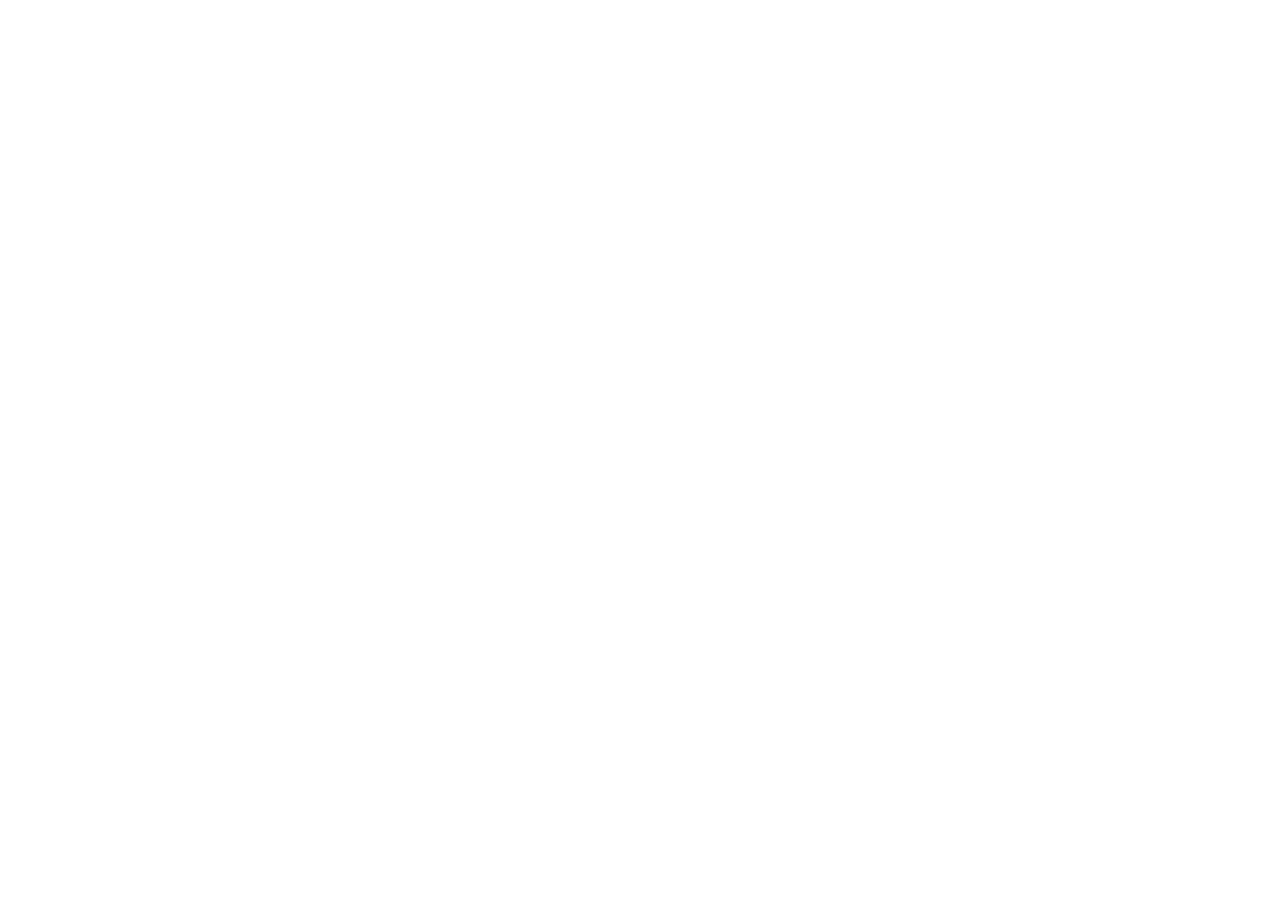
==== index.html @ d70f6b36 "checking" ====
<!-- <!DOCTYPE html>
<html lang="en">
    <head>
        <title>Pakistan Australian Football League</title>
        <meta charset="utf-8" />
        <meta http-equiv="X-UA-Compatible" content="IE=edge" />
        <meta name="description" content="Sports Team template project" />
        <meta name="viewport" content="width=device-width, initial-scale=1" />
        <link rel="stylesheet" type="text/css" href="./styles/bootstrap-4.1.2/bootstrap.min.css" />
        <link href="./plugins/font-awesome-4.7.0/css/font-awesome.min.css" rel="stylesheet" type="text/css" />
        <link rel="stylesheet" type="text/css" href="./plugins/OwlCarousel2-2.3.4/owl.carousel.css" />
        <link rel="stylesheet" type="text/css" href="./plugins/OwlCarousel2-2.3.4/owl.theme.default.css" />
        <link rel="stylesheet" type="text/css" href="./plugins/OwlCarousel2-2.3.4/animate.css" />
        <link rel="stylesheet" type="text/css" href="./styles/about.css" />
        <link rel="stylesheet" href="./styles/main.css" />
        <link rel="stylesheet" type="text/css" href="styles/contact_responsive.css" />

        <script nonce="3c4d8b09-e6d2-4d63-8966-ec43747589a3">
            ;(function (w, d) {
                !(function (a, e, t, r) {
                    a.zarazData = a.zarazData || {}
                    a.zarazData.executed = []
                    a.zaraz = {
                        deferred: [],
                        listeners: [],
                    }
                    a.zaraz.q = []
                    a.zaraz._f = function (e) {
                        return function () {
                            var t = Array.prototype.slice.call(arguments)
                            a.zaraz.q.push({
                                m: e,
                                a: t,
                            })
                        }
                    }
                    for (const e of ['track', 'set', 'debug']) a.zaraz[e] = a.zaraz._f(e)
                    a.zaraz.init = () => {
                        var t = e.getElementsByTagName(r)[0],
                            z = e.createElement(r),
                            n = e.getElementsByTagName('title')[0]
                        n && (a.zarazData.t = e.getElementsByTagName('title')[0].text)
                        a.zarazData.x = Math.random()
                        a.zarazData.w = a.screen.width
                        a.zarazData.h = a.screen.height
                        a.zarazData.j = a.innerHeight
                        a.zarazData.e = a.innerWidth
                        a.zarazData.l = a.location.href
                        a.zarazData.r = e.referrer
                        a.zarazData.k = a.screen.colorDepth
                        a.zarazData.n = e.characterSet
                        a.zarazData.o = new Date().getTimezoneOffset()
                        a.zarazData.q = []
                        for (; a.zaraz.q.length; ) {
                            const e = a.zaraz.q.shift()
                            a.zarazData.q.push(e)
                        }
                        z.defer = !0
                        for (const e of [localStorage, sessionStorage])
                            Object.keys(e || {})
                                .filter((a) => a.startsWith('_zaraz_'))
                                .forEach((t) => {
                                    try {
                                        a.zarazData['z_' + t.slice(7)] = JSON.parse(e.getItem(t))
                                    } catch {
                                        a.zarazData['z_' + t.slice(7)] = e.getItem(t)
                                    }
                                })
                        z.referrerPolicy = 'origin'
                        z.src = '../../cdn-cgi/zaraz/sd0d9.js?z=' + btoa(encodeURIComponent(JSON.stringify(a.zarazData)))
                        t.parentNode.insertBefore(z, t)
                    }
                    ;['complete', 'interactive'].includes(e.readyState) ? zaraz.init() : a.addEventListener('DOMContentLoaded', zaraz.init)
                })(w, d, 0, 'script')
            })(window, document)
        </script>
    </head>

    <body>
        <div class="super_container">
            <header class="header position-absolute">
                <div class="header_content">
                    <div class="container">
                        <div class="row">
                            <div class="col">
                                <div class="main_nav_container_outer d-flex flex-row align-items-end justify-content-center trans_400">
                                    <nav class="main_nav">
                                        <div class="main_nav_container d-flex flex-row align-items-center justify-content-lg-start justify-content-center">
                                            <div>
                                                <div class="header_live">
                                                    <a href="#">
                                                        <div class="d-flex flex-row align-items-center justify-content-start">
                                                            <div>Lorem ipsum dolor sit amet, consectetur...</div>
                                                        </div>
                                                    </a>
                                                </div>
                                                <ul class="d-flex flex-row align-items-start justify-content-end">
                                                    <li class="active"><a href="index.html">home</a></li>
                                                    <li><a href="about.html">about the club</a></li>
                                                    <li><a href="media.html">media</a></li>
                                                </ul>
                                            </div>
                                            <div class="logo_container text-center">
                                                <div class="trans_200">
                                                    <a href="index.html"><img src="images/PAFL-logo.png" alt="" /></a>
                                                </div>
                                            </div>
                                            <div>
                                                <ul class="d-flex flex-row align-items-start justify-content-start">
                                                    <li><a href="join.html">Join Us</a></li>
                                                    <li><a href="blog.html">news</a></li>
                                                    <li><a href="contact.html">contact</a></li>
                                                </ul>
                                            </div>
                                        </div>
                                    </nav>
                                    <div class="hamburger">
                                        <i class="fa fa-bars trans_200"></i>
                                    </div>
                                </div>
                            </div>
                        </div>
                    </div>
                </div>
            </header>

            <div class="menu">
                <div class="menu_background">
                    <div class="menu_container d-flex flex-column align-items-end justify-content-start">
                        <div class="menu_close">x</div>
                        <div class="menu_user_area">
                            <ul class="d-flex flex-row align-items-start justify-content-end">
                                <li><a href="#">Sign up</a></li>
                                <li><a href="#">Sign in</a></li>
                            </ul>
                        </div>
                        <nav class="menu_nav">
                            <ul class="text-right">
                                <li><a href="index.html">home</a></li>
                                <li><a href="about.html">about the club</a></li>
                                <li><a href="media.html">media</a></li>
                                <li><a href="join.html">Join Us</a></li>
                                <li><a href="blog.html">news</a></li>
                                <li><a href="contact.html">contact</a></li>
                            </ul>
                        </nav>
                    </div>
                </div>
            </div>

            <div class="home">
                <div class="home_slider_container">
                    <div class="owl-carousel owl-theme home_slider relative">
                        <div class="item home_slide">
                            <div class="background_image" style="background-image: url(images/MainBanner01.jpeg)"></div>
                            <div class="home_container">
                                <div class="container">
                                    <div class="row">
                                        <div class="col-lg-10">
                                            <div class="home_content" data-animation-in="zoomInDown" data-animation-out="animate-out fadeOut">
                                                <div class="home_text d-flex flex-row align-items-center justify-content-start">
                                                    <span>AFL pakistan back on top.......... </span>
                                                </div>
                                            </div>
                                        </div>
                                    </div>
                                </div>
                            </div>
                        </div>

                        <div class="item home_slide">
                            <div class="background_image" style="background-image: url(images/Images/slider-03.jpeg)"></div>
                            <div class="home_container">
                                <div class="container">
                                    <div class="row">
                                        <div class="col-lg-10">
                                            <div class="home_content" data-animation-in="zoomInDown" data-animation-out="animate-out fadeOut">
                                                <div class="home_text d-flex flex-row align-items-center justify-content-start">
                                                    <span>اب کھیلے گا پاکستان</span>
                                                </div>
                                            </div>
                                        </div>
                                    </div>
                                </div>
                            </div>
                        </div>

                        <div class="item home_slide">
                            <div class="background_image" style="background-image: url(./images/Images/image-04.webp)"></div>
                            <div class="home_container">
                                <div class="container">
                                    <div class="row">
                                        <div class="col-lg-10">
                                            <div class="home_content" data-animation-in="zoomInDown" data-animation-out="animate-out fadeOut">
                                                <div class="home_text d-flex flex-row align-items-center justify-content-start">
                                                    <span>چک دے پھٹے</span>
                                                </div>
                                            </div>
                                        </div>
                                    </div>
                                </div>
                            </div>
                        </div>
                    </div>
                    <div class="home_slider_nav"></div>
                </div>
            </div>

            <div class="breaking_news row">
                <div class="breaking_news_title col-md-4 text-center">Breaking News</div>
                <div class="breaking_news_content col-md-8">
                    <div class="breaking_news_slider_container">
                        <div class="owl-carousel owl-theme breaking_news_slider">
                            <div class="breaking_news_slide px-2 pt-2 pt-sm-0">ATG 2022 Asian Championships</div>

                            <div class="breaking_news_slide px-2 pt-2 pt-sm-0">National Championship Jan/February 2023 Pakistan</div>

                            <div class="breaking_news_slide px-2 pt-2 pt-sm-0">International Championship IC2024 Melbourne</div>
                            <div class="breaking_news_slide px-2 pt-2 pt-sm-0">Pakistan Men's and Women's National coach of AFL Pakistan National team vs Canada</div>
                        </div>
                    </div>
                </div>
            </div>

            <div class="player">
                <div class="container">
                    <div class="row">
                        <div class="col">
                            <div class="my-5">
                                <div class="section_title_container my-3">
                                    <div class="section_title">
                                        <h2>President's Message</h2>
                                    </div>
                                </div>
                                <div class=" row">
                                 <div class="col-lg-8">
                                     <p>Success does not come easily, so much has to go right. We can't do much about what has already happened for AFL Pakistan, but we do have control over what happens next. Obviously, the frustrations of our members, we understand and share those frustrations and we are working vigilantly to address all the issues. There is no doubt AFL Pakistan is in transition phase to become a dominant Footy brand in Pakistan. We all, in our very domain, whether management, coaches, players, remain united and committed to playing at our best, producing a brand of Australian football that stands up against any tough situation. That will not happen overnight, but it is important that we stick together as a UNIT.</p>
                                     <div class="my-3">
                                         <p class="mb-0">AFL PAKISTAN ZINDABAD</p>
                                         <p class="mb-0">PAKISTAN PAINDABAD</p>
                                     </div>
                                 </div>
                                 <div class="col-lg-4 text-lg-right text-center">
                                    <img height="300" style="border: solid 8px #59db26" src="./images/Images/president.jpg" alt="" />
                                    <div class="stamp my-3">
                                        <h3 class="mb-0">Sardar Tariq Mehmood</h3>
                                        <p>PRESIDENT <span>AFL Pakistan</span></p>
                                    </div>
                                </div>
                                 </div>
                            </div>
                        </div>
                    </div>
                </div>
            </div>
            <div class="player">
                <div class="container">
                    <div class="row">
                        <div class="col">
                            <div class="mb-5">
                                <div class="section_title_container my-3">
                                    <div class="section_title">
                                        <h2>CEO's Message</h2>
                                    </div>
                                </div>
                                <div class=" row">
                          
                                 <div class="col-lg-8">
                                     <p>In a country like Pakistan, where the sporting talent is huge and love for sports is not less than any other country of the world, we need more and more sports to come to Pakistan so here we are, A F L Pakistan, bringing Australian Football League AFL, or the Aussies Rules Football, an opportunity, to showcase your sporting skills, spirit and talent with discipline. Pakistan does need more and more sporting opportunities but that is only possible if our private corporate sector becomes stake holder in other sports too apart from cricket. Government can provide the infrastructure but business enterprises need to come up and create circumstances those benefit Pakistan from economic point of view. All these Pakistanis players playing Aussie Rules Football are bringing their country name plus obviously a family, a household benefits. We have amazing ideas to involve private enterprises and create a win win situation for both A F L Pakistan and the enterprises joining us. Come join us and take that first mover advantage, because this sport is going miles like our players kick the Footy meters away.</p>
                                     <div class="my-3">
                                         <p class="mb-0">AFL PAKISTAN ZINDABAD</p>
                                         <p class="mb-0">PAKISTAN PAINDABAD</p>
                                     </div>
                                 </div>
                                 <div class="col-lg-4 text-lg-right text-center">
                                        <img height="300" style=" border: solid 8px #59db26" src="./images/ceo.jpeg" alt="" />
                                        <div class="stamp my-3">
                                            <h3 class="mb-0">Nasir Ali</h3>
                                            <p>CEO <span>AFL Pakistan</span></p>
                                        </div>
                                    </div>
                                 </div>
                            </div>
                        </div>
                    </div>
                </div>
            </div>



            <div class="upcoming_latest py-5">
                <div class="container">
                    <div class="row">
                        <div class="col-xl-6 my-4">
                            <div class="section_title_container">
                                <div class="section_title light">
                                    <h1>Past Events</h1>
                                </div>
                                <div class="section_subtitle py-2">What's next coming soon</div>
                            </div>
                            <div class="custom_list_a">
                                <ul>
                                    <li class="d-flex flex-row align-items-center justify-content-start flex-wrap">
                                        <div class="custom_list_title_container">
                                            <div class="custom_list_title"><a href="#">AFL International Cup 2020 </a></div>
                                            <div class="custom_list_date">AFL Pakistan was invited to participate in the IC20 with a contigent of 30 Male Players, 30 Female Players and 10 officials, but unfortunately due to Covid19, the event was called off and will be held in 2023.</div>
                                        </div>
                                    </li>
                                    <li class="d-flex flex-row align-items-center justify-content-start flex-wrap">
                                        <div class="custom_list_title_container">
                                            <div class="custom_list_title"><a href="#">National Footy Championship 2019 </a></div>
                                            <div class="custom_list_date">National Footy Championship was held in 2019 in Natia Gali Muree</div>
                                        </div>
                                    </li>
                                    <li class="d-flex flex-row align-items-center justify-content-start flex-wrap">
                                        <div class="custom_list_title_container">
                                            <div class="custom_list_title"><a href="#">Jashn e Azadi Tournament Islamabad 2018 </a></div>
                                            <div class="custom_list_date">A Jashn e Azadi Footy Festival was held in 2018 where competitions were held for both men and women teams in Islamabad</div>
                                        </div>
                                    </li>
                                    <li class="d-flex flex-row align-items-center justify-content-start flex-wrap">
                                        <div class="custom_list_title_container">
                                            <div class="custom_list_title"><a href="#">National Championship Multan 2018 </a></div>
                                            <div class="custom_list_date">National Championship was held in Multan in 2018 where 5 teams participated from all regions and competed for the National Crown. C</div>
                                        </div>
                                    </li>
                                </ul>
                            </div>
                        </div>
                        <div class="col-xl-6 my-4">
                            <div class="section_title_container">
                                <div class="section_title light">
                                    <h1>upcoming events</h1>
                                </div>
                                <div class="section_subtitle py-2">What's next coming soon</div>
                            </div>
                            <div class="custom_list_a">
                                <ul>
                                    <li class="d-flex flex-row align-items-center justify-content-start flex-wrap">
                                        <div class="custom_list_title_container col-8">
                                            <div class="custom_list_title"><a href="#">ATG 2022 Asian Championships</a></div>
                                            <div class="custom_list_date">October 20th, 2022</div>
                                        </div>
                                        <div class="custom_list_link ml-auto col-4"><a href="blog.html">Coming Soon</a></div>
                                    </li>
                                    <li class="d-flex flex-row align-items-center justify-content-start flex-wrap">
                                        <div class="custom_list_title_container col-8">
                                            <div class="custom_list_title"><a href="#">National Championship Jan/February 2023 Pakistan</a></div>
                                            <div class="custom_list_date">Jan/February 2023</div>
                                        </div>
                                        <div class="custom_list_link ml-auto col-4"><a href="blog.html">Coming Soon</a></div>
                                    </li>
                                    <li class="d-flex flex-row align-items-center justify-content-start flex-wrap">
                                        <div class="custom_list_title_container col-8">
                                            <div class="custom_list_title"><a href="#">International Championship IC2024 Melbourne</a></div>
                                            <div class="custom_list_date">2024</div>
                                        </div>
                                        <div class="custom_list_link ml-auto col-4"><a href="blog.html">Coming Soon</a></div>
                                    </li>
                                    <li class="d-flex flex-row align-items-center justify-content-start flex-wrap">
                                        <div class="custom_list_title_container col-8">
                                            <div class="custom_list_title"><a href="#">Pakistan Men's and Women's National coach of AFL Pakistan National team vs Canada</a></div>
                                            <div class="custom_list_date">2025</div>
                                        </div>
                                        <div class="custom_list_link ml-auto col-4"><a href="blog.html">Coming Soon</a></div>
                                    </li>
                                </ul>
                            </div>
                        </div>
                    </div>
                </div>
            </div>

            <div class="news">
                <div class="container">
                    <div class="row">
                        <div class="col">
                            <div class="section_title_container mt-5">
                                <div class="section_title">
                                    <h1>latest news</h1>
                                </div>
                            </div>
                        </div>
                    </div>
                    <div class="row py-5">
                        <div class="col-lg-4">
                            <div class="news_post">
                                <div class="news_post_image">
                                    <img src="images/cads/about image.jpeg" alt="" />
                                </div>
                                <div class="news_post_content">
                                    <div class="tags">
                                        <ul class="d-flex flex-row align-items-start justify-content-start flex-wrap">
                                            <li><a href="blog.html">News</a></li>
                                        </ul>
                                    </div>
                                    <div class="news_post_title"><a href="blog.html">T-shirt release date</a></div>
                                    <div class="news_post_text">
                                        <p>The launch of our jerseys is expected to be sooner before the 20th of October. Don't forget to grab yours. Support your team by purchasing the jersey by clicking and ordering. (click will take them to email part)</p>
                                    </div>
                                </div>
                            </div>
                        </div>

                        <div class="col-lg-4">
                            <div class="news_post">
                                <div class="news_post_image">
                                    <img src="images/cads/WhatsApp Image 2022-10-12 at 3.26.03 AM.jpeg" alt="" />
                                </div>
                                <div class="news_post_content">
                                    <div class="tags">
                                        <ul class="d-flex flex-row align-items-start justify-content-start flex-wrap">
                                            <li><a href="blog.html">News</a></li>
                                        </ul>
                                    </div>
                                    <div class="news_post_title"><a href="blog.html">Pakick Leagues openings</a></div>
                                    <div class="news_post_text">
                                        <p>Like Australia schools, for kids the AFL brand is called as "auskick", similarly we are also launching our program for school kids girls and boys named "Pakick". If you are a school/college interested to join, let us know here..</p>
                                    </div>
                                </div>
                            </div>
                        </div>

                        <div class="col-lg-4">
                            <div class="news_post">
                                <div class="news_post_image">
                                    <img src="images/cads/WhatsApp Image 2022-10-12 at 3.52.33 AM.jpeg" alt="" />
                                </div>
                                <div class="news_post_content">
                                    <div class="tags">
                                        <ul class="d-flex flex-row align-items-start justify-content-start flex-wrap">
                                            <li><a href="blog.html">News</a></li>
                                        </ul>
                                    </div>
                                    <div class="news_post_title"><a href="blog.html"> Clubs/franchises</a></div>
                                    <div class="news_post_text">
                                        <p>For adults men and women teams, or group of individuals wishing to join AFL Pakistan as a club, or want to register a franchise, talk to us. We are here to assist.</p>
                                    </div>
                                </div>
                            </div>
                        </div>
                    </div>
                </div>
            </div>

            <div class="player">
                <div class="container">
                    <div class="row">
                        <div class="col">
                            <div class="py-5">
                                <div class="section_title_container mb-5">
                                    <div class="section_title">
                                        <h1>Sponsorship Packages</h1>
                                    </div>
                                </div>
                                <div class="">
                                    <div class="container">
                                        <div class="row">
                                            <div class="col-md-4 col-sm-6">
                                                <div class="pricing-table">
                                                    <svg viewbox="0 0 100 55" class="pricing-header">
                                                        <path d="M 0,0 H100 V50 C55,0 50,80 0,40 Z" stroke="none" fill="#EF3E36" />
                                                        <text x="30" y="23" fill="#fff" font-size="13">Platinum</text>
                                                    </svg>
                                                    <div class="price-value">
                                                        <div class="value">
                                                            <span class="currency">PKRS </span>
                                                            <span class="amount">20 M</span>
                                                        </div>
                                                    </div>
                                                    <div class="pricing-content">
                                                        <ul>
                                                            <li>Centralized brand LOGO on playing kit as well as off field uniform</li>
                                                            <li>Brand name with AFL Pakistan</li>
                                                            <li>Officials of the company as Guest of Honor</li>
                                                            <li>Collaborative branding and marketing on media and social media</li>
                                                        </ul>
                                                    </div>
                                                    <div class="Sign-Up">
                                                        <a href="contact.html">Interested</a>
                                                    </div>
                                                </div>
                                            </div>
                                            <div class="col-md-4 col-sm-6">
                                                <div class="pricing-table green h-100">
                                                    <svg viewbox="0 0 100 55" class="pricing-header">
                                                        <path d="M 0,0 H100 V50 C55,0 50,80 0,40 Z" stroke="none" fill="#e4ac1e" />
                                                        <text x="30" y="23" fill="#fff" font-size="13">Gold</text>
                                                    </svg>
                                                    <div class="price-value">
                                                        <div class="value">
                                                            <span class="currency">PKRS </span>
                                                            <span class="amount">10 M</span>
                                                        </div>
                                                    </div>
                                                    <div class="pricing-content">
                                                        <ul>
                                                            <li>Logo on Playing kits as well as off field uniform</li>
                                                            <li>Officials of the company being invited to events</li>
                                                            <li>Brochures mentions</li>
                                                        </ul>
                                                    </div>
                                                    <div class="Sign-Up">
                                                        <a href="contact.html" style="margin-top: 50px">Interested</a>
                                                    </div>
                                                </div>
                                            </div>
                                            <div class="col-md-4 col-sm-6">
                                                <div class="pricing-table blue h-100">
                                                    <svg viewbox="0 0 100 55" class="pricing-header">
                                                        <path d="M 0,0 H100 V50 C55,0 50,80 0,40 Z" stroke="none" fill="#1ca4b9" />
                                                        <text x="30" y="23" fill="#fff" font-size="13">Silver</text>
                                                    </svg>
                                                    <div class="price-value">
                                                        <div class="value">
                                                            <span class="currency">PKRS </span>
                                                            <span class="amount">05 M</span>
                                                        </div>
                                                    </div>
                                                    <div class="pricing-content">
                                                        <ul>
                                                            <li>Logo on the Sleeves of the kit as well as off filed uniform</li>
                                                            <li>Events invitations</li>
                                                            <li>Brand mentions</li>
                                                        </ul>
                                                    </div>
                                                    <div class="Sign-Up" style="margin-top: 120px">
                                                        <a href="contact.html">Interested</a>
                                                    </div>
                                                </div>
                                            </div>
                                        </div>
                                    </div>
                                </div>
                            </div>
                        </div>
                    </div>
                </div>
            </div>

            <div class="cta">
                <div class="container">
                    <div class="row">
                        <div class="col">
                            <div class="cta_content d-flex flex-md-row flex-column align-items-md-center align-items-start justify-content-start">
                                <div class="cta_text">Join Australian Football League <span>Pakistan 🏈</span></div>
                                <div class="cta_button button ml-md-auto"><a href="contact.html">See More Info</a></div>
                            </div>
                        </div>
                    </div>
                </div>
            </div>

            <footer class="footer">
                <div class="footer_container">
                    <div class="container">
                        <div class="row">
                            <div class="col-lg-4 order-lg-1 order-3">
                                <div class="footer_image d-flex flex-column align-items-lg-start align-items-center justify-content-end">
                                    <div><img src="images/football_PNG52778.png" alt="" /></div>
                                </div>
                            </div>
                            <div class="col-lg-4 order-lg-2 order-1">
                                <div class="footer_contact_info">
                                    <div class="footer_logo">
                                        <a href="#"><img width="200" src="images/PAFL-logo.png" alt="" /></a>
                                    </div>
                                    <div class="footer_contact_list">
                                        <ul>
                                            <li>
                                                <div>Address</div>
                                                <div>5th Floor, Shuaq 8 Plaza, Business Bay, DHA Phase II, Islamabad (Pakistan)</div>
                                            </li>
                                            <li>
                                                <div>Phone</div>
                                                <div>+92 345 512 11 57</div>
                                            </li>
                                            <li>
                                                <div>facebook</div>
                                                <div><a href="https://www.facebook.com/AflPakistan/" target="__blank">https://www.facebook.com/AflPakistan</a></div>
                                            </li>
                                        </ul>
                                    </div>
                                </div>
                            </div>
                            <div class="col-lg-4 order-lg-3 order-2">
                                <div class="newsletter">
                                    <div class="newsletter_title">Subscribe to newsletter</div>
                                    <div class="newsletter_form_container">
                                        <form action="#" class="newsletter_form" id="newsletter_form">
                                            <div class="d-flex flex-row align-items-start justify-content-start">
                                                <input type="email" class="newsletter_input" placeholder="Your e-mail address" required />
                                                <button class="newsletter_button">Submit</button>
                                            </div>
                                        </form>
                                        <div class="newsletter_text"></div>
                                    </div>
                                </div>
                            </div>
                        </div>
                    </div>
                </div>
                <div class="footer_bar">
                    <div class="container">
                        <div class="row">
                            <div class="col">
                                <div class="footer_bar_content d-flex flex-md-row flex-column align-items-md-center align-items-start justify-content-start">
                                    <div class="cr order-md-1 order-2">
                                        Copyright &copy;
                                        <script>
                                            document.write(new Date().getFullYear())
                                        </script>
                                        All rights reserved by
                                        <a href="#" target="_blank">AFL Pakistan</a>
                                    </div>
                                    <nav class="footer_nav ml-md-auto order-md-2 order-1">
                                        <ul class="d-flex flex-row align-items-start justify-content-start flex-wrap">
                                            <li><a href="index.html">Home</a></li>
                                            <li><a href="about.html">about us</a></li>
                                            <li><a href="join.html">Join Us</a></li>
                                            <li><a href="blog.html">News</a></li>
                                            <li><a href="contact.html">Contact</a></li>
                                        </ul>
                                    </nav>
                                </div>
                            </div>
                        </div>
                    </div>
                </div>
            </footer>
        </div>

        <script src="js/jquery-3.3.1.min.js"></script>
        <script src="styles/bootstrap-4.1.2/popper.js"></script>
        <script src="styles/bootstrap-4.1.2/bootstrap.min.js"></script>
        <script src="plugins/greensock/TweenMax.min.js"></script>
        <script src="plugins/greensock/TimelineMax.min.js"></script>
        <script src="plugins/scrollmagic/ScrollMagic.min.js"></script>
        <script src="plugins/greensock/animation.gsap.min.js"></script>
        <script src="plugins/greensock/ScrollToPlugin.min.js"></script>
        <script src="plugins/OwlCarousel2-2.3.4/owl.carousel.js"></script>
        <script src="plugins/easing/easing.js"></script>
        <script src="plugins/progressbar/progressbar.min.js"></script>
        <script src="plugins/parallax-js-master/parallax.min.js"></script>
        <script src="js/aboout.js"></script>

        <script>
            eval(mod_pagespeed_4$$DLl56ly)
        </script>
        <script>
            eval(mod_pagespeed_JMUlC6Bl7b)
        </script>
        <script>
            eval(mod_pagespeed_c2GF92OIjl)
        </script>
        <script>
            eval(mod_pagespeed_z8lnnEy_xA)
        </script>
        <script src="plugins/OwlCarousel2-2.3.4/owl.carousel.js"></script>
        <script src="plugins%2c_easing%2c_easing.js%2bplugins%2c_progressbar%2c_progressbar.min.js%2bplugins%2c_parallax-js-master%2c_parallax.min.js%2bjs%2c_custom.js.pagespeed.jc.G0T8bAelTU.js"></script>
        <script>
            eval(mod_pagespeed_SJ7jqEYOXw)
        </script>
        <script>
            eval(mod_pagespeed_YDz0CfPCFL)
        </script>
        <script>
            eval(mod_pagespeed_ySriU9wlC5)
        </script>
        <script>
            eval(mod_pagespeed_JRaN91eByf)
        </script>

        <script async src="https://www.googletagmanager.com/gtag/js?id=UA-23581568-13"></script>

        <script defer src="https://static.cloudflareinsights.com/beacon.min.js/v652eace1692a40cfa3763df669d7439c1639079717194" integrity="sha512-Gi7xpJR8tSkrpF7aordPZQlW2DLtzUlZcumS8dMQjwDHEnw9I7ZLyiOj/6tZStRBGtGgN6ceN6cMH8z7etPGlw==" data-cf-beacon='{"rayId":"7580e159d86ac976","token":"cd0b4b3a733644fc843ef0b185f98241","version":"2022.8.1","si":100}' crossorigin="anonymous"></script>
        <script>
            $(function () {
                $('.home_slider').owlCarousel({
                    loop: true,
                    items: 1,
                    margin: 0,
                    dots: false,
                    nav: true,
                    navContainer: '.home_slider_nav',
                    autoplay: true,
                    navText: [, 'Next'],
                })
                $('.breaking_news_slider').owlCarousel({
                    loop: true,
                    items: 1,
                    margin: 0,
                    dots: false,
                    nav: false,
                    autoplay: true,
                })
            })
        </script>
    </body>
</html> -->
---- styles/about.css ----
@charset "utf-8";
/* CSS Document */

/******************************

[Table of Contents]

1. Fonts
2. Body and some general stuff
3. Header
4. Menu
5. Home
6. About
7. Team
8. Testimonials
9. CTA
10. Footer


******************************/

/***********
1. Fonts
***********/

@import url('https://fonts.googleapis.com/css?family=Bevan|Roboto:300,400,500,700,900');

/*********************************
2. Body and some general stuff
*********************************/

* {
    margin: 0;
    padding: 0;
    -webkit-font-smoothing: antialiased;
    -webkit-text-shadow: rgba(0, 0, 0, 0.01) 0 0 1px;
    text-shadow: rgba(0, 0, 0, 0.01) 0 0 1px;
}
body {
    font-family: 'Roboto', sans-serif;
    font-size: 14px;
    font-weight: 400;
    background: #ffffff;
    color: #a5a5a5;
}
div {
    display: block;
    position: relative;
    -webkit-box-sizing: border-box;
    -moz-box-sizing: border-box;
    box-sizing: border-box;
}
ul {
    list-style: none;
    margin-bottom: 0px;
}
p {
    font-family: 'Roboto', sans-serif;
    font-size: 16px;
    line-height: 1.875;
    font-weight: 500;
    color: #888888;
    -webkit-font-smoothing: antialiased;
    -webkit-text-shadow: rgba(0, 0, 0, 0.01) 0 0 1px;
    text-shadow: rgba(0, 0, 0, 0.01) 0 0 1px;
}
p a {
    display: inline;
    position: relative;
    color: inherit;
    border-bottom: solid 1px #59db26;
    -webkit-transition: all 200ms ease;
    -moz-transition: all 200ms ease;
    -ms-transition: all 200ms ease;
    -o-transition: all 200ms ease;
    transition: all 200ms ease;
}
p:last-of-type {
    margin-bottom: 0;
}
a {
    -webkit-transition: all 200ms ease;
    -moz-transition: all 200ms ease;
    -ms-transition: all 200ms ease;
    -o-transition: all 200ms ease;
    transition: all 200ms ease;
}
a,
a:hover,
a:visited,
a:active,
a:link {
    text-decoration: none;
    -webkit-font-smoothing: antialiased;
    -webkit-text-shadow: rgba(0, 0, 0, 0.01) 0 0 1px;
    text-shadow: rgba(0, 0, 0, 0.01) 0 0 1px;
}
a:hover {
    color: #59db26;
}
::selection {
    background: #59db26;
    color: #ffffff;
}
p::selection {
}
h1 {
    font-size: 48px;
}
h2 {
    font-size: 36px;
}
h3 {
    font-size: 24px;
}
h4 {
    font-size: 18px;
}
h5 {
    font-size: 14px;
}
h1,
h2,
h3,
h4,
h5,
h6 {
    font-family: 'Roboto', sans-serif;
    -webkit-font-smoothing: antialiased;
    -webkit-text-shadow: rgba(0, 0, 0, 0.01) 0 0 1px;
    text-shadow: rgba(0, 0, 0, 0.01) 0 0 1px;
    line-height: 1.2;
}
h1::selection,
h2::selection,
h3::selection,
h4::selection,
h5::selection,
h6::selection {
}
img {
    max-width: 100%;
}
button:active {
    outline: none;
}
.form-control {
    color: #db5246;
}
section {
    display: block;
    position: relative;
    box-sizing: border-box;
}
.clear {
    clear: both;
}
.clearfix::before,
.clearfix::after {
    content: '';
    display: table;
}
.clearfix::after {
    clear: both;
}
.clearfix {
    zoom: 1;
}
.float_left {
    float: left;
}
.float_right {
    float: right;
}
.trans_200 {
    -webkit-transition: all 200ms ease;
    -moz-transition: all 200ms ease;
    -ms-transition: all 200ms ease;
    -o-transition: all 200ms ease;
    transition: all 200ms ease;
}
.trans_300 {
    -webkit-transition: all 300ms ease;
    -moz-transition: all 300ms ease;
    -ms-transition: all 300ms ease;
    -o-transition: all 300ms ease;
    transition: all 300ms ease;
}
.trans_400 {
    -webkit-transition: all 400ms ease;
    -moz-transition: all 400ms ease;
    -ms-transition: all 400ms ease;
    -o-transition: all 400ms ease;
    transition: all 400ms ease;
}
.trans_500 {
    -webkit-transition: all 500ms ease;
    -moz-transition: all 500ms ease;
    -ms-transition: all 500ms ease;
    -o-transition: all 500ms ease;
    transition: all 500ms ease;
}
.fill_height {
    height: 100%;
}
.super_container {
    width: 100%;
    overflow: hidden;
}
.prlx_parent {
    overflow: hidden;
}
.prlx {
    height: 130% !important;
}
.parallax-window {
    min-height: 400px;
    background: transparent;
}
.parallax_background {
    position: absolute;
    top: 0;
    left: 0;
    width: 100%;
    height: 100%;
}
.background_image {
    position: absolute;
    top: 0;
    left: 0;
    width: 100%;
    height: 100%;
    background-repeat: no-repeat;
    background-size: cover;
    background-position: center center;
}
.nopadding {
    padding: 0px !important;
}
.owl-carousel,
.owl-carousel .owl-stage-outer,
.owl-carousel .owl-stage,
.owl-carousel .owl-item {
    height: 100%;
}
.slide {
    height: 100%;
}
.section_title h1 {
    font-size: 36px;
    font-weight: 700;
    text-transform: uppercase;
    color: #050505;
    line-height: 1.2;
}
.section_title.light h1 {
    color: #ffffff;
}
.section_subtitle {
    font-size: 16px;
    font-weight: 500;
    color: #b5b5b5;
    line-height: 1.2;
    margin-top: -4px;
}
.button {
    display: inline-block;
    width: 200px;
    height: 64px;
    background: #59db26;
    text-align: center;
}
.button::after {
    display: block;
    position: absolute;
    bottom: 0;
    left: 0;
    width: 100%;
    height: 3px;
    background: #161d4a;
    content: '';
    z-index: 0;
    -webkit-transition: all 200ms ease;
    -moz-transition: all 200ms ease;
    -ms-transition: all 200ms ease;
    -o-transition: all 200ms ease;
    transition: all 200ms ease;
}
.button:hover::after {
    height: 100%;
}
.button a {
    display: block;
    position: relative;
    width: 100%;
    height: 100%;
    line-height: 64px;
    font-size: 18px;
    font-weight: 700;
    color: #ffffff;
    z-index: 1;
}

/*********************************
3. Header
*********************************/

.header {
    display: block;
    position: fixed;
    top: 0;
    left: 0;
    width: 100%;
    background: rgba(22, 29, 74, 0.75);
    z-index: 100;
    border-bottom: solid 3px #59db26;
}
.header_content {
    width: 100%;
}
.main_nav_container_outer {
    width: 100%;
    height: 90px;
}
.header.scrolled .main_nav_container_outer {
    height: 110px;
}
.header.scrolled .logo_container > div {
    top: -40px;
    width: 170px;
}
.header_bar {
    position: absolute;
    top: 0;
    left: 0;
    width: 100%;
    background: rgba(28, 36, 93, 0.75);
}
.header_bar_content {
    height: 40px;
}
.header_links ul li:not(:last-of-type)::after {
    display: inline-block;
    content: '|';
    margin-left: 8px;
    margin-right: 8px;
    font-size: 12px;
    font-weight: 500;
    color: #59db26;
}
.header_links ul li a {
    font-size: 12px;
    font-weight: 500;
    color: #ffffff;
}
.header_links ul li:first-child a {
    color: #59db26;
}
.header_links ul li a:hover {
    color: #59db26;
}
.user_area {
    margin-left: 48px;
}
.user_area ul li:not(:last-of-type)::after {
    display: inline-block;
    content: '/';
    font-size: 12px;
    font-weight: 500;
    color: #ffffff;
    margin-left: 3px;
    margin-right: 3px;
}
.user_area ul li a {
    font-size: 12px;
    font-weight: 500;
    color: #ffffff;
}
.user_area ul li a:hover {
    color: #59db26;
}
.header_live a > div > div:first-child {
    -webkit-flex: 0 0 auto;
    flex: 0 0 auto;
    width: 54px;
    height: 22px;
    background: #ff0410;
    line-height: 22px;
    text-align: center;
    font-size: 14px;
    font-weight: 700;
    color: #ffffff;
    text-transform: uppercase;
}
.header_live a > div > div:last-child {
    padding-left: 16px;
    font-size: 12px;
    font-weight: 500;
    color: #ffffff;
    -webkit-transition: all 200ms ease;
    -moz-transition: all 200ms ease;
    -ms-transition: all 200ms ease;
    -o-transition: all 200ms ease;
    transition: all 200ms ease;
}
.header_live a:hover > div > div:last-child {
    color: #59db26;
}
.main_nav {
    width: 100%;
    padding-bottom: 16px;
}
.main_nav_container > div:not(:nth-child(2)) {
    width: calc((100% - 140px) / 2);
}
.main_nav ul li:not(:last-of-type) {
    margin-right: 38px;
}
.main_nav ul li:nth-child(3) {
    margin-right: 0;
}
.main_nav ul li a {
    font-size: 16px;
    font-weight: 700;
    color: #ffffff;
    text-transform: uppercase;
}
.main_nav ul li a:hover,
.main_nav ul li.active a {
    color: #59db26;
}
.main_nav_container .header_live {
    display: none;
}
.logo_container {
    width: 140px;
    margin-right: 0px;
}
.logo_container a {
    display: block;
    position: relative;
    width: 100%;
}
.logo_container > div {
    position: absolute;
    top: -60px;
    left: 50%;
    -webkit-transform: translateX(-50%);
    -moz-transform: translateX(-50%);
    -ms-transform: translateX(-50%);
    -o-transform: translateX(-50%);
    transform: translateX(-50%);
    width: 100%;
    text-align: center;
}
.hamburger {
    display: none;
    position: absolute;
    bottom: 15px;
    right: 0px;
    cursor: pointer;
}
.hamburger i {
    font-size: 22px;
    color: #ffffff;
}
.hamburger:hover i {
    color: #59db26;
}

/*********************************
4. Menu
*********************************/

.menu {
    position: fixed;
    top: 0;
    left: 0;
    width: 100vw;
    height: 100vh;
    background: rgba(10, 17, 35, 0.55);
    z-index: 101;
    visibility: hidden;
    opacity: 0;
    -webkit-transition: all 400ms ease;
    -moz-transition: all 400ms ease;
    -ms-transition: all 400ms ease;
    -o-transition: all 400ms ease;
    transition: all 400ms ease;
}
.menu.active {
    visibility: visible;
    opacity: 1;
}
.menu_background {
    position: absolute;
    top: 0;
    right: -65%;
    width: 65%;
    height: 100%;
    background: #0a1123;
    padding-right: 93px;
    border-left: solid 2px #59db26;
    transform-origin: bottom right;
    -webkit-transform: skew(-12deg);
    -moz-transform: skew(-12deg);
    -ms-transform: skew(-12deg);
    -o-transform: skew(-12deg);
    transform: skew(-12deg);
    -webkit-transition: all 400ms ease;
    -moz-transition: all 400ms ease;
    -ms-transition: all 400ms ease;
    -o-transition: all 400ms ease;
    transition: all 400ms ease;
}
.menu.active .menu_background {
    right: 0%;
}
.menu_container {
    width: 100%;
    height: 100%;
    padding-right: 40px;
    padding-top: 124px;
    -webkit-transform: skew(12deg);
    -moz-transform: skew(12deg);
    -ms-transform: skew(12deg);
    -o-transform: skew(12deg);
    transform: skew(12deg);
}
.menu_close {
    position: absolute;
    top: 19px;
    right: 40px;
    font-size: 12px;
    font-weight: 700;
    color: #ffffff;
    text-transform: uppercase;
    cursor: pointer;
}
.menu_nav ul li {
    -webkit-transform: translateX(100px);
    -moz-transform: translateX(100px);
    -ms-transform: translateX(100px);
    -o-transform: translateX(100px);
    transform: translateX(100px);
    opacity: 0;
    -webkit-transition: all 600ms ease;
    -moz-transition: all 600ms ease;
    -ms-transition: all 600ms ease;
    -o-transition: all 600ms ease;
    transition: all 600ms ease;
}
.menu_nav ul li:first-of-type {
    -webkit-transition-delay: 100ms;
    transition-delay: 100ms;
}
.menu_nav ul li:nth-child(2) {
    -webkit-transition-delay: 170ms;
    transition-delay: 170ms;
}
.menu_nav ul li:nth-child(3) {
    -webkit-transition-delay: 240ms;
    transition-delay: 240ms;
}
.menu_nav ul li:nth-child(4) {
    -webkit-transition-delay: 310ms;
    transition-delay: 310ms;
}
.menu_nav ul li:nth-child(5) {
    -webkit-transition-delay: 380ms;
    transition-delay: 380ms;
}
.menu_nav ul li:nth-child(6) {
    -webkit-transition-delay: 450ms;
    transition-delay: 450ms;
}
.menu.active .menu_nav ul li {
    -webkit-transform: none;
    -moz-transform: none;
    -ms-transform: none;
    -o-transform: none;
    transform: none;
    opacity: 1;
}
.menu_nav ul li a {
    font-size: 24px;
    color: #ffffff;
    font-weight: 900;
    text-transform: uppercase;
}
.menu_nav ul li a:hover,
.menu_close:hover {
    color: #59db26;
}
.menu_user_area {
    display: none;
    border-bottom: solid 1px #59db26;
}
.menu_user_area ul li:not(:last-of-type)::after {
    display: inline-block;
    content: '/';
    font-size: 12px;
    font-weight: 500;
    color: #ffffff;
    margin-left: 3px;
    margin-right: 3px;
}
.menu_user_area ul li a {
    font-size: 12px;
    font-weight: 500;
    color: #ffffff;
}
.menu_user_area ul li a:hover {
    color: #59db26;
}
.menu_links {
    position: absolute;
    right: 40px;
    bottom: 20px;
}
.menu_links ul li:not(:last-of-type)::after {
    display: inline-block;
    content: '|';
    margin-left: 8px;
    margin-right: 8px;
    font-size: 12px;
    font-weight: 500;
    color: #59db26;
}
.menu_links ul li a {
    font-size: 12px;
    font-weight: 500;
    color: #ffffff;
}
.menu_links ul li:first-child a {
    color: #59db26;
}
.menu_links ul li a:hover {
    color: #59db26;
}

/*********************************
5. Home
*********************************/

.home {
    height: 548px;
}
.home_text {
    font-size: 60px;
    color: #ffffff;
    font-weight: 700;
    line-height: 1.2;
}
.home_text span {
    color: #59db26;
}

/*********************************
6. About
*********************************/

.about {
    background: #ffffff;
}
.about .container {
    padding-left: 0;
    padding-right: 0;
    max-width: 100%;
}
.about .container .row {
    margin-left: 0;
    margin-right: 0;
}
.about .container .row > div[class^='col'] {
    padding-left: 0;
    padding-right: 0;
}
.about_image {
    height: 100%;
}
.about_image img {
    display: none;
}
.about_content {
    padding-top: 92px;
    padding-bottom: 86px;
    padding-left: 112px;
    padding-right: 100px;
}
.about_content_container {
    max-width: 690px;
}
.about_title {
    font-size: 24px;
    font-weight: 700;
    color: #888888;
    text-transform: uppercase;
    line-height: 1.2;
    margin-top: 13px;
}
.about_subtitle {
    font-size: 16px;
    font-weight: 500;
    color: #b5b5b5;
    margin-top: 3px;
}
.about_text {
    margin-top: 44px;
}
.about_text p:not(:last-of-type) {
    margin-bottom: 30px;
}
.about_button {
    margin-top: 60px;
}

/*********************************
7. Team
*********************************/

.team {
    background: #ffffff;
    padding-top: 100px;
    padding-bottom: 100px;
}
.team_large_row {
    margin-top: 100px;
}
.team_large {
    margin-bottom: 30px;
}
.team_large_content {
    padding-top: 42px;
    padding-left: 20px;
    padding-right: 20px;
    padding-bottom: 23px;
}
.team_large_name a {
    font-size: 30px;
    font-weight: 700;
    color: #050505;
    line-height: 1.2;
}
.team_large_name a:hover {
    color: #59db26;
}
.team_large_title {
    font-size: 16px;
    font-weight: 700;
    color: #59db26;
    text-transform: uppercase;
    margin-top: 7px;
}
.team_large_text {
    margin-top: 13px;
}
.team_large_history {
    margin-top: 29px;
}
.team_large_history,
.team_large_history a {
    font-size: 16px;
    font-weight: 700;
    color: #161d4a;
}
.team_large_history span {
    margin-right: 21px;
}
.team_large_history a:hover {
    color: #59db26;
}
.team_small_row {
    margin-top: 43px;
}
.team_small {
    margin-bottom: 30px;
}
.team_small_image {
    width: 160px;
    height: 160px;
    position: relative;
}
.team_small_image a {
    display: block;
    position: relative;
    height: 100%;
}
.team_small_image > div {
    position: absolute;
    top: 8px;
    left: -21px;
    width: 54px;
    height: 54px;
    border-radius: 50%;
    line-height: 54px;
    text-align: center;
    font-size: 30px;
    font-weight: 700;
    color: #59db26;
    background: #161d4a;
    z-index: 1;
}
.team_small_image::after {
    display: block;
    position: absolute;
    top: 0;
    left: 0;
    width: 100%;
    height: 100%;
    background: rgba(22, 29, 74, 0.75);
    content: '';
    visibility: hidden;
    opacity: 0;
    pointer-events: none;
    -webkit-transition: all 200ms ease;
    -moz-transition: all 200ms ease;
    -ms-transition: all 200ms ease;
    -o-transition: all 200ms ease;
    transition: all 200ms ease;
}
.team_small_image:hover::after {
    visibility: visible;
    opacity: 1;
}
.team_small_content {
    padding-top: 30px;
    padding-bottom: 24px;
}
.team_small_name a {
    font-size: 24px;
    font-weight: 700;
    color: #050505;
    line-height: 1.2;
}
.team_small_name a:hover {
    color: #59db26;
}
.team_small_title {
    font-size: 14px;
    font-weight: 700;
    color: #59db26;
    text-transform: uppercase;
    margin-top: 8px;
}
.team_button {
    margin-top: 40px;
}

/*********************************
8. Testimonials
*********************************/

.testimonials {
    padding-top: 99px;
    padding-bottom: 75px;
}
.test_overlay {
    position: absolute;
    top: 0;
    left: 0;
    width: 100%;
    height: 100%;
    background: rgba(237, 240, 244, 0.9);
}
.testimonials_slider_container {
    margin-top: 69px;
    padding-left: 15px;
    padding-right: 15px;
}
.test_item {
    padding-bottom: 22px;
}
.test_text p {
    font-style: italic;
}
.test_image {
    width: 59px;
    height: 59px;
    border-radius: 50%;
    overflow: hidden;
    margin-left: auto;
    margin-right: auto;
    margin-top: 43px;
}
.test_name {
    margin-top: 16px;
}
.test_name a,
.test_name span {
    font-size: 18px;
    font-weight: 500;
    color: #161d4a;
}
.test_name a:hover {
    color: #59db26;
}

/*********************************
9. CTA
*********************************/

.cta {
    background: #59db26;
    border-top: solid 1px #ffffff;
    border-bottom: solid 1px #ffffff;
    padding-top: 64px;
    padding-bottom: 56px;
}
.cta_text {
    font-size: 42px;
    color: #ffffff;
    font-weight: 400;
    line-height: 1.2;
}
.cta_text span {
    color: #161d4a;
    font-weight: 600;
    text-transform: uppercase;
}
.cta_button {
    background: #161d4a;
    text-align: center;
}
.cta_button::after {
    background: #ffffff;
}
.cta_button:hover a {
    color: #161d4a;
}

/*********************************
10. Footer
*********************************/

.footer {
    display: block;
    width: 100%;
}
.footer_container {
    background: #0a1123;
}
.footer_image {
    position: absolute;
    right: 0;
    bottom: 0;
    width: calc(100% + 12px);
    height: 100%;
}
.footer_logo {
    margin-left: -6px;
}
.footer_contact_info {
    padding-bottom: 113px;
}
.footer_contact_list {
    padding-left: 12px;
    margin-top: 38px;
}
.footer_contact_list ul li {
    padding-right: 10px;
}
.footer_contact_list ul li > div:first-child {
    width: 86px;
    -webkit-flex: 0 0 auto;
    flex: 0 0 auto;
    font-size: 18px;
    font-weight: 500;
    color: #59db26;
}
.footer_contact_list ul li > div:last-child {
    font-size: 15px;
    font-weight: 400;
    color: #d7d9e5;
    line-height: 1.6;
    margin-top: 2px;
}
.footer_contact_list ul li:not(:last-of-type) {
    margin-bottom: 23px;
}
.newsletter {
    padding-top: 168px;
    padding-bottom: 113px;
}
.newsletter_title {
    font-size: 24px;
    font-weight: 500;
    color: #59db26;
    line-height: 1.2;
}
.newsletter_form_container {
    margin-top: 42px;
}
.newsletter_form {
    display: block;
    position: relative;
}
.newsletter_input {
    display: block;
    width: calc(100% - 107px);
    height: 56px;
    background: #161d4a;
    border: none;
    outline: none;
    padding-left: 23px;
    color: #ffffff;
}
.newsletter_button {
    width: 107px;
    height: 56px;
    background: #59db26;
    border: none;
    outline: none;
    cursor: pointer;
    color: #ffffff;
    font-size: 16px;
    font-weight: 500;
}
.newsletter_input::-webkit-input-placeholder {
    font-size: 12px !important;
    font-weight: 500 !important;
    color: #d7d9e5 !important;
}
.newsletter_input:-moz-placeholder {
    font-size: 12px !important;
    font-weight: 500 !important;
    color: #d7d9e5 !important;
}
.newsletter_input::-moz-placeholder {
    font-size: 12px !important;
    font-weight: 500 !important;
    color: #d7d9e5 !important;
}
.newsletter_input:-ms-input-placeholder {
    font-size: 12px !important;
    font-weight: 500 !important;
    color: #d7d9e5 !important;
}
.newsletter_input::input-placeholder {
    font-size: 12px !important;
    font-weight: 500 !important;
    color: #d7d9e5 !important;
}
.newsletter_text {
    margin-top: 14px;
    padding-left: 6px;
}
.newsletter_text p {
    font-size: 12px;
    font-style: italic;
    color: rgba(136, 136, 136, 0.41);
}
.footer_bar {
    background: #070d1d;
}
.footer_bar_content {
    height: 57px;
}
.cr {
    font-size: 12px;
    font-weight: 500;
    color: #888888;
}
.footer_nav ul li:not(:last-of-type) {
    margin-right: 30px;
}
.footer_nav ul li a {
    font-size: 12px;
    font-weight: 500;
    color: #888888;
}
.footer_nav ul li a:hover {
    color: #59db26;
}
@media screen and (max-width: 991px) {
    .newsletter {
        padding-top: 40px;
    }
    }@media screen and (max-width: 1199px) {
        .team {
            padding-top: 0%;
        }
        .team_large_row {
            margin-top: 40px;
        }
        }
---- styles/main.css ----
@charset "utf-8";
@import url(https://fonts.googleapis.com/css?family=Bevan|Roboto:300,400,500,700,900);
* {
    margin: 0;
    padding: 0;
    -webkit-font-smoothing: antialiased;
    -webkit-text-shadow: rgba(0, 0, 0, 0.01) 0 0 1px;
    text-shadow: rgba(0, 0, 0, 0.01) 0 0 1px;
}
body {
    font-family: 'Roboto', sans-serif;
    font-size: 14px;
    font-weight: 400;
    background: #fff;
    color: #a5a5a5;
}
div {
    display: block;
    position: relative;
    -webkit-box-sizing: border-box;
    -moz-box-sizing: border-box;
    box-sizing: border-box;
}
ul {
    list-style: none;
    margin-bottom: 0;
}
p {
    font-family: 'Roboto', sans-serif;
    font-size: 16px;
    line-height: 1.875;
    font-weight: 500;
    color: #888;
    -webkit-font-smoothing: antialiased;
    -webkit-text-shadow: rgba(0, 0, 0, 0.01) 0 0 1px;
    text-shadow: rgba(0, 0, 0, 0.01) 0 0 1px;
}
p a {
    display: inline;
    position: relative;
    color: inherit;
    border-bottom: solid 1px #ffa07f;
    -webkit-transition: all 200ms ease;
    -moz-transition: all 200ms ease;
    -ms-transition: all 200ms ease;
    -o-transition: all 200ms ease;
    transition: all 200ms ease;
}
p:last-of-type {
    margin-bottom: 0;
}
a {
    -webkit-transition: all 200ms ease;
    -moz-transition: all 200ms ease;
    -ms-transition: all 200ms ease;
    -o-transition: all 200ms ease;
    transition: all 200ms ease;
}
a,
a:hover,
a:visited,
a:active,
a:link {
    text-decoration: none;
    -webkit-font-smoothing: antialiased;
    -webkit-text-shadow: rgba(0, 0, 0, 0.01) 0 0 1px;
    text-shadow: rgba(0, 0, 0, 0.01) 0 0 1px;
}
a:hover {
    color: #59db26;
}
::selection {
    background: rgba(255, 165, 75, 1);
    color: #fff;
}
h1 {
    font-size: 48px;
}
h2 {
    font-size: 36px;
}
h3 {
    font-size: 24px;
}
h4 {
    font-size: 18px;
}
h5 {
    font-size: 14px;
}
h1,
h2,
h3,
h4,
h5,
h6 {
    font-family: 'Roboto', sans-serif;
    -webkit-font-smoothing: antialiased;
    -webkit-text-shadow: rgba(0, 0, 0, 0.01) 0 0 1px;
    text-shadow: rgba(0, 0, 0, 0.01) 0 0 1px;
    line-height: 1.2;
}
img {
    max-width: 100%;
}
button:active {
    outline: none;
}
.form-control {
    color: #db5246;
}
section {
    display: block;
    position: relative;
    box-sizing: border-box;
}
.clear {
    clear: both;
}
.clearfix::before,
.clearfix::after {
    content: '';
    display: table;
}
.clearfix::after {
    clear: both;
}
.clearfix {
    zoom: 1;
}
.float_left {
    float: left;
}
.float_right {
    float: right;
}
.trans_200 {
    -webkit-transition: all 200ms ease;
    -moz-transition: all 200ms ease;
    -ms-transition: all 200ms ease;
    -o-transition: all 200ms ease;
    transition: all 200ms ease;
}
.trans_300 {
    -webkit-transition: all 300ms ease;
    -moz-transition: all 300ms ease;
    -ms-transition: all 300ms ease;
    -o-transition: all 300ms ease;
    transition: all 300ms ease;
}
.trans_400 {
    -webkit-transition: all 400ms ease;
    -moz-transition: all 400ms ease;
    -ms-transition: all 400ms ease;
    -o-transition: all 400ms ease;
    transition: all 400ms ease;
}
.trans_500 {
    -webkit-transition: all 500ms ease;
    -moz-transition: all 500ms ease;
    -ms-transition: all 500ms ease;
    -o-transition: all 500ms ease;
    transition: all 500ms ease;
}
.fill_height {
    height: 100%;
}
.super_container {
    width: 100%;
    overflow: hidden;
}
.prlx_parent {
    overflow: hidden;
}
.prlx {
    height: 130% !important;
}
.parallax-window {
    min-height: 400px;
    background: transparent;
}
.parallax_background {
    position: absolute;
    top: 0;
    left: 0;
    width: 100%;
    height: 100%;
}
.background_image {
    position: absolute;
    top: 0;
    left: 0;
    width: 100%;
    height: 100%;
    background-repeat: no-repeat;
    background-size: cover;
    background-position: center center;
}
.nopadding {
    padding: 0 !important;
}
.owl-carousel,
.owl-carousel .owl-stage-outer,
.owl-carousel .owl-stage,
.owl-carousel .owl-item {
    height: 100%;
}
.slide {
    height: 100%;
}
.section_title h1 {
    font-size: 36px;
    font-weight: 700;
    text-transform: uppercase;
    color: #050505;
    line-height: 1.2;
}
.section_title.light h1 {
    color: #fff;
}
.section_subtitle {
    font-size: 16px;
    font-weight: 500;
    color: #59db26;
    line-height: 1.2;
    margin-top: -4px;
}
.button {
    display: inline-block;
    width: 200px;
    height: 64px;
    background: #59db26;
}
.button::after {
    display: block;
    position: absolute;
    bottom: 0;
    left: 0;
    width: 100%;
    height: 3px;
    background: #161d4a;
    content: '';
    z-index: 0;
    -webkit-transition: all 200ms ease;
    -moz-transition: all 200ms ease;
    -ms-transition: all 200ms ease;
    -o-transition: all 200ms ease;
    transition: all 200ms ease;
}
.button:hover::after {
    height: 100%;
}
.button a {
    display: block;
    position: relative;
    width: 100%;
    height: 100%;
    line-height: 64px;
    font-size: 18px;
    font-weight: 700;
    color: #fff;
    z-index: 1;
}
.header {
    display: block;
    top: 0;
    left: 0;
    width: 100%;
    background: rgba(22, 29, 74, 0.75);
    z-index: 100;
    border-bottom: solid 3px #59db26;
}
.header_content {
    width: 100%;
}
.main_nav_container_outer {
    width: 100%;
    height: 90px;
}
.header.scrolled .main_nav_container_outer {
    height: 110px;
}
.header.scrolled .logo_container > div {
    top: -40px;
    width: 170px;
}
.header_bar {
    position: absolute;
    top: 0;
    left: 0;
    width: 100%;
    background: rgba(28, 36, 93, 0.75);
}
.header_bar_content {
    height: 40px;
}
.header_links ul li:not(:last-of-type)::after {
    display: inline-block;
    content: '|';
    margin-left: 8px;
    margin-right: 8px;
    font-size: 12px;
    font-weight: 500;
    color: #59db26;
}
.header_links ul li a {
    font-size: 12px;
    font-weight: 500;
    color: #fff;
}
.header_links ul li:first-child a {
    color: #59db26;
}
.header_links ul li a:hover {
    color: #59db26;
}
.user_area {
    margin-left: 48px;
}
.user_area ul li:not(:last-of-type)::after {
    display: inline-block;
    content: '/';
    font-size: 12px;
    font-weight: 500;
    color: #fff;
    margin-left: 3px;
    margin-right: 3px;
}
.user_area ul li a {
    font-size: 12px;
    font-weight: 500;
    color: #fff;
}
.user_area ul li a:hover {
    color: #59db26;
}
.header_live a > div > div:first-child {
    -webkit-flex: 0 0 auto;
    flex: 0 0 auto;
    width: 54px;
    height: 22px;
    background: #ff0410;
    line-height: 22px;
    text-align: center;
    font-size: 14px;
    font-weight: 700;
    color: #fff;
    text-transform: uppercase;
}
.header_live a > div > div:last-child {
    padding-left: 16px;
    font-size: 12px;
    font-weight: 500;
    color: #fff;
    -webkit-transition: all 200ms ease;
    -moz-transition: all 200ms ease;
    -ms-transition: all 200ms ease;
    -o-transition: all 200ms ease;
    transition: all 200ms ease;
}
.header_live a:hover > div > div:last-child {
    color: #59db26;
}
.main_nav {
    width: 100%;
    padding-bottom: 16px;
}
.main_nav_container > div:not(:nth-child(2)) {
    width: calc((100% - 140px) / 2);
}
.main_nav ul li:not(:last-of-type) {
    margin-right: 38px;
}
.main_nav ul li:nth-child(3) {
    margin-right: 0;
}
.main_nav ul li a {
    font-size: 16px;
    font-weight: 700;
    color: #fff;
    text-transform: uppercase;
}
.main_nav ul li a:hover,
.main_nav ul li.active a {
    color: #59db26;
}
.main_nav_container .header_live {
    display: none;
}
.logo_container {
    width: 140px;
    margin-right: 0;
}
.logo_container a {
    display: block;
    position: relative;
    width: 100%;
}
.logo_container > div {
    position: absolute;
    top: -60px;
    left: 50%;
    -webkit-transform: translateX(-50%);
    -moz-transform: translateX(-50%);
    -ms-transform: translateX(-50%);
    -o-transform: translateX(-50%);
    transform: translateX(-50%);
    width: 100%;
    text-align: center;
}
.hamburger {
    display: none;
    position: absolute;
    bottom: 15px;
    right: 0;
    cursor: pointer;
}
.hamburger i {
    font-size: 22px;
    color: #fff;
}
.hamburger:hover i {
    color: #59db26;
}
.menu {
    /* position: fixed; */
    top: 0;
    left: 0;
    width: 100vw;
    height: 100vh;
    background: rgba(10, 17, 35, 0.55);
    z-index: 101;
    visibility: hidden;
    opacity: 0;
    -webkit-transition: all 400ms ease;
    -moz-transition: all 400ms ease;
    -ms-transition: all 400ms ease;
    -o-transition: all 400ms ease;
    transition: all 400ms ease;
}
.menu.active {
    visibility: visible;
    opacity: 1;
}
.menu_background {
    position: absolute;
    top: 0;
    right: -65%;
    width: 65%;
    height: 100%;
    background: #0a1123;
    padding-right: 93px;
    border-left: solid 2px #59db26;
    transform-origin: bottom right;
    -webkit-transform: skew(-12deg);
    -moz-transform: skew(-12deg);
    -ms-transform: skew(-12deg);
    -o-transform: skew(-12deg);
    transform: skew(-12deg);
    -webkit-transition: all 400ms ease;
    -moz-transition: all 400ms ease;
    -ms-transition: all 400ms ease;
    -o-transition: all 400ms ease;
    transition: all 400ms ease;
}
.menu.active .menu_background {
    right: 0%;
}
.menu_container {
    width: 100%;
    height: 100%;
    padding-right: 40px;
    padding-top: 124px;
    -webkit-transform: skew(12deg);
    -moz-transform: skew(12deg);
    -ms-transform: skew(12deg);
    -o-transform: skew(12deg);
    transform: skew(12deg);
}
.menu_close {
    position: absolute;
    top: 19px;
    right: 40px;
    font-size: 12px;
    font-weight: 700;
    color: #fff;
    text-transform: uppercase;
    cursor: pointer;
}
.menu_nav ul li {
    -webkit-transform: translateX(100px);
    -moz-transform: translateX(100px);
    -ms-transform: translateX(100px);
    -o-transform: translateX(100px);
    transform: translateX(100px);
    opacity: 0;
    -webkit-transition: all 600ms ease;
    -moz-transition: all 600ms ease;
    -ms-transition: all 600ms ease;
    -o-transition: all 600ms ease;
    transition: all 600ms ease;
}
.menu_nav ul li:first-of-type {
    -webkit-transition-delay: 100ms;
    transition-delay: 100ms;
}
.menu_nav ul li:nth-child(2) {
    -webkit-transition-delay: 170ms;
    transition-delay: 170ms;
}
.menu_nav ul li:nth-child(3) {
    -webkit-transition-delay: 240ms;
    transition-delay: 240ms;
}
.menu_nav ul li:nth-child(4) {
    -webkit-transition-delay: 310ms;
    transition-delay: 310ms;
}
.menu_nav ul li:nth-child(5) {
    -webkit-transition-delay: 380ms;
    transition-delay: 380ms;
}
.menu_nav ul li:nth-child(6) {
    -webkit-transition-delay: 450ms;
    transition-delay: 450ms;
}
.menu.active .menu_nav ul li {
    -webkit-transform: none;
    -moz-transform: none;
    -ms-transform: none;
    -o-transform: none;
    transform: none;
    opacity: 1;
}
.menu_nav ul li a {
    font-size: 24px;
    color: #fff;
    font-weight: 900;
    text-transform: uppercase;
}
.menu_nav ul li a:hover,
.menu_close:hover {
    color: #59db26;
}
.menu_user_area {
    display: none;
    border-bottom: solid 1px #59db26;
}
.menu_user_area ul li:not(:last-of-type)::after {
    display: inline-block;
    content: '/';
    font-size: 12px;
    font-weight: 500;
    color: #fff;
    margin-left: 3px;
    margin-right: 3px;
}
.menu_user_area ul li a {
    font-size: 12px;
    font-weight: 500;
    color: #fff;
}
.menu_user_area ul li a:hover {
    color: #59db26;
}
.menu_links {
    position: absolute;
    right: 40px;
    bottom: 20px;
}
.menu_links ul li:not(:last-of-type)::after {
    display: inline-block;
    content: '|';
    margin-left: 8px;
    margin-right: 8px;
    font-size: 12px;
    font-weight: 500;
    color: #59db26;
}
.menu_links ul li a {
    font-size: 12px;
    font-weight: 500;
    color: #fff;
}
.menu_links ul li:first-child a {
    color: #59db26;
}
.menu_links ul li a:hover {
    color: #59db26;
}
.home {
    height: 100vh;
}
.home_slider_container {
    width: 100%;
    height: 100%;
}
.home_slide {
    width: 100%;
    height: 100%;
}
.home_container {
    position: absolute;
    top: 44.8%;
    left: 0;
    width: 100%;
}
.home_text {
    display: inline-block !important;
    background: #161d4a;
    padding-left: 121px;
    padding-right: 34px;
    padding-top: 17px;
    padding-bottom: 13px;
}
.home_text span {
    font-size: 60px;
    font-weight: 700;
    color: #fff;
    line-height: 1.2;
}
.home_text > div {
    position: absolute;
    top: -27px;
    left: 0;
    width: 109px;
    height: 143px;
    background: #59db26;
    border-top: solid 9px #161d4a;
    font-size: 100px;
    font-weight: 700;
    color: #fff;
    line-height: 115px;
    text-align: center;
}
.next_match {
    display: inline-block;
    margin-top: 33px;
}
.next_match > div:first-child {
    overflow: hidden;
}
.next_match_home {
    display: inline-block;
    height: 70px;
    background: #161d4a;
    -webkit-transform: skew(37deg);
    -moz-transform: skew(37deg);
    -ms-transform: skew(37deg);
    -o-transform: skew(37deg);
    transform: skew(37deg);
    margin-left: -26px;
}
.next_match_home a {
    display: block;
    width: 100%;
    height: 100%;
    font-size: 30px;
    font-weight: 500;
    color: #fff;
    line-height: 70px;
    padding-left: 58px;
    padding-right: 45px;
    -webkit-transform: skew(-37deg);
    -moz-transform: skew(-37deg);
    -ms-transform: skew(-37deg);
    -o-transform: skew(-37deg);
    transform: skew(-37deg);
}
.next_match_guest {
    display: inline-block;
    height: 70px;
    background: #59db26;
    margin-right: -26px;
    margin-left: 11px;
    -webkit-transform: skew(37deg);
    -moz-transform: skew(37deg);
    -ms-transform: skew(37deg);
    -o-transform: skew(37deg);
    transform: skew(37deg);
}
.next_match_guest a {
    display: block;
    width: 100%;
    height: 100%;
    font-size: 30px;
    font-weight: 500;
    color: #fff;
    line-height: 70px;
    padding-left: 62px;
    padding-right: 64px;
    -webkit-transform: skew(-37deg);
    -moz-transform: skew(-37deg);
    -ms-transform: skew(-37deg);
    -o-transform: skew(-37deg);
    transform: skew(-37deg);
}
.vs {
    position: absolute;
    top: 36%;
    left: 49%;
    -webkit-transform: translate(-50%, -50%);
    -moz-transform: translate(-50%, -50%);
    -ms-transform: translate(-50%, -50%);
    -o-transform: translate(-50%, -50%);
    transform: translate(-50%, -50%) rotate(-7deg);
    font-family: 'Roboto', sans-serif;
    font-size: 118px;
    letter-spacing: -3px;
    font-weight: 900;
    line-height: 0.75;
    -webkit-text-stroke: 3px #ffffff;
    text-stroke: 3px #191339;
    color: #1b9ee9;
}
.zoomInDown {
    -webkit-animation-delay: 600ms;
    animation-delay: 600ms;
}
.home_slider_nav .owl-next{
    position: absolute;
    right: 26px;
    top: 25%;
    -webkit-transform: translateY(-50%);
    -moz-transform: translateY(-50%);
    -ms-transform: translateY(-50%);
    -o-transform: translateY(-50%);
    transform: translateY(-50%);
    width: 92px;
    height: 92px;
    background: #59db26;
    z-index: 1;
    line-height: 92px;
    color: #fff;
    font-size: 22px;
    font-weight: 500;
    text-align: center;
    cursor: pointer;
    -webkit-transition: all 200ms ease;
    -moz-transition: all 200ms ease;
    -ms-transition: all 200ms ease;
    -o-transition: all 200ms ease;
    transition: all 200ms ease;
	border: none;
}
.home_slider_nav .owl-prev:hover {
    background: #161d4a;
}
.breaking_news {
    height: 78px;
}
.breaking_news_title {
    /* height: 100%; */
    background: #59db26;
    line-height: 78px;
    font-size: 30px;
    font-weight: 500;
    color: #161d4a;
}
.breaking_news_content {
    /* height: 100%; */
    background: #161d4a;
}
.breaking_news_slider_container {
    height: 100%;
}
.breaking_news_slide {
    line-height: 78px;
    font-size: 18px;
    font-weight: 300;
    color: #fff;
}
.results {
    background: #fff;
    padding-top: 92px;
    padding-bottom: 100px;
}
.results_row {
    margin-top: 5px;
}
.results_title_container {
    z-index: 1;
}
.results_title {
    font-size: 24px;
    font-weight: 700;
    color: #888;
    text-transform: uppercase;
    line-height: 1.2;
}
.results_subtitle {
    font-size: 16px;
    font-weight: 500;
    color: #b5b5b5;
    line-height: 1.2;
    margin-top: 4px;
}
.results_container {
    margin-top: -36px;
}
.result {
    width: 50%;
}
.team_image {
    height: 262px;
}
.team_image img {
    max-height: 100%;
}
.result:first-child .result_content {
    padding-right: 31px;
}
.result:last-child .result_content {
    padding-left: 31px;
}
.result_content > div {
    width: 50%;
}
.result:first-child .result_content::after {
    display: block;
    position: absolute;
    bottom: 27px;
    right: -1px;
    width: 2px;
    height: 132px;
    background: #dddfe2;
    content: '';
}
.result:first-child .result_content > div:last-child,
.result:last-child .result_content > div:first-child {
    padding-bottom: 35px;
}
.result_num {
    font-size: 72px;
    font-weight: 700;
    line-height: 0.75;
    color: #050505;
}
.result_team {
    font-size: 36px;
    font-weight: 700;
    color: #888;
    line-height: 0.75;
    margin-top: 29px;
}
.result_text {
    margin-top: 39px;
}
.result:first-child .result_text {
    padding-right: 15px;
}
.result:last-child .result_text {
    padding-left: 15px;
}
.results_button {
    margin-top: 32px;
}
.upcoming_latest {
    background: #161d4a;
    z-index: 1;
}
.upcoming_image {
    position: absolute;
    bottom: -152px;
    left: -491px;
    z-index: -1;
}
.custom_lists_row {
    margin-top: 63px;
}
.custom_list_a ul li {
    height: 110px;
    background: #242b56;
    padding-left: 25px;
    padding-right: 29px;
}
.custom_list_a ul li:not(:last-of-type) {
    margin-bottom: 3px;
}
.custom_list_image {
    width: 77px;
    height: 77px;
    border-radius: 50%;
    overflow: hidden;
    flex: 0 0 auto;
    -webkit-transform: translateY(1px);
    -moz-transform: translateY(1px);
    -ms-transform: translateY(1px);
    -o-transform: translateY(1px);
    transform: translateY(1px);
}
.custom_list_title_container {
    padding-left: 48px;
    -webkit-transform: translateY(4px);
    -moz-transform: translateY(4px);
    -ms-transform: translateY(4px);
    -o-transform: translateY(4px);
    transform: translateY(4px);
}
.custom_list_title a {
    font-size: 18px;
    font-weight: 500;
    color: #fff;
    line-height: 1.1;
}
.custom_list_title a:hover {
    color: #59db26;
}
.custom_list_date {
    font-size: 11px;
    color: #737791;
    font-weight: 500;
    margin-top: 2px;
}
.custom_list_link {
    width: 134px;
    height: 43px;
    background: #161d4a;
    text-align: center;
    border-bottom: 2px #59db26 solid;
}

.custom_list_link a {
    display: block;
    position: relative;
    width: 100%;
    height: 100%;
    font-size: 16px;
    color: #fff;
    font-weight: 700;
    line-height: 41px;
    z-index: 1;
}
.custom_list_b {
    margin-top: 63px;
}
.custom_list_b ul li {
    height: 110px;
    background: #242b56;
    padding-left: 7px;
    padding-right: 16px;
}
.custom_list_b ul li:not(:last-of-type) {
    margin-bottom: 3px;
}
.custom_list_b ul li > div:first-of-type,
.custom_list_b ul li > div:last-of-type {
    width: 37%;
}
.custom_list_b ul li > div:nth-child(2) {
    width: 26%;
}
.custom_list_b ul li > div:first-of-type .team_name {
    margin-left: 15px;
}
.custom_list_b ul li > div:last-of-type .team_name {
    margin-right: 15px;
}
.team_logo {
    width: 65px;
    height: 55px;
}
.team_logo img {
    max-height: 100%;
}
.team_name a {
    font-size: 16px;
    font-weight: 500;
    color: #fff;
}
.team_name a:hover {
    color: #59db26;
}
.custom_list_b ul li > div:nth-child(2) > div:first-child {
    font-size: 12px;
    font-weight: 500;
    color: #777b95;
}
.custom_list_b ul li > div:nth-child(2) > div:nth-child(2) {
    font-size: 30px;
    line-height: 0.75;
    color: #fff;
    font-weight: 500;
    margin-top: 16px;
}
.custom_list_b ul li > div:nth-child(2) > div:nth-child(3) {
    font-size: 11px;
    font-weight: 500;
    color: #777b95;
    margin-top: 17px;
}
.milestones {
    padding-top: 63px;
}
.milestone_col {
    margin-bottom: 51px;
}
.milestone_icon {
    width: 62px;
    height: 62px;
}
.milestone_icon img {
    max-width: 100%;
    max-height: 100%;
}
.milestone_content {
    padding-left: 26px;
}
.milestone_counter {
    font-size: 48px;
    color: #59db26;
    font-weight: 500;
    line-height: 0.75;
}
.milestone_title {
    font-size: 18px;
    color: #fff;
    font-weight: 500;
    line-height: 0.75;
    margin-top: 19px;
}
.milestone_subtitle {
    font-size: 11px;
    color: #737791;
    font-weight: 500;
    margin-top: 9px;
}
.player {
    background: #fff;
}
.player_content {
    padding-top: 104px;
    padding-bottom: 81px;
}
.player_name_container {
    margin-top: 45px;
}
.player_num {
    width: 71px;
    height: 71px;
    background: #161a42;
    line-height: 71px;
    font-size: 48px;
    color: #fff;
    font-weight: 500;
    text-align: center;
}
.player_name {
    font-size: 60px;
    font-weight: 500;
    color: #59db26;
    line-height: 0.75;
    padding-left: 11px;
    margin-bottom: -2px;
}
.player_text {
    margin-top: 56px;
}
.player_text p:not(:last-of-type) {
    margin-bottom: 10px;
    text-align: justify;
}
.player_images {
    position: absolute;
    left: 0;
    bottom: 0;
    width: calc(50vw + 55px);
    padding-top: 104px;
    padding-left: 15px;
}
.player_image {
    width: calc((100% - 55px) / 2);
    -webkit-flex: 0 0 auto;
    flex: 0 0 auto;
}
.player_image:first-child {
    margin-right: 40px;
}
.stamp h3 {
    color: #59db26;
}

.news {
    background: #d7d9e5;
}
.news_row {
    margin-top: 96px;
}
.news_row > div[class^='col'] {
    margin-bottom: 40px;
}
.news_post {
    -webkit-transition: all 200ms ease;
    -moz-transition: all 200ms ease;
    -ms-transition: all 200ms ease;
    -o-transition: all 200ms ease;
    transition: all 200ms ease;
}
.news_post:hover {
    box-shadow: 0 16px 38px rgba(9, 9, 9, 0.33);
}
.news_post_date {
    position: absolute;
    left: 0;
    bottom: 0;
    width: 75px;
    height: 75px;
    background: #fff;
}
.news_post_date a {
    display: block;
    width: 100%;
    height: 100%;
}
.news_post_date a > div {
    width: 100%;
    height: 100%;
}
.news_post_date a > div > div:first-of-type {
    font-size: 36px;
    color: #59db26;
    font-weight: 500;
    line-height: 0.75;
}
.news_post_date a > div > div:last-of-type {
    font-size: 12px;
    color: #050505;
    text-transform: uppercase;
    font-weight: 500;
    line-height: 0.75;
    margin-top: 9px;
}
.news_post_content {
    background: #fff;
    padding-top: 16px;
    padding-left: 22px;
    padding-bottom: 32px;
}
.tags ul li a {
    font-size: 12px;
    font-weight: 600;
    color: #59db26;
    line-height: 1.2;
}
.news_post_title {
    margin-top: 1px;
}
.news_post_title a {
    font-size: 24px;
    font-weight: 700;
    color: #050505;
    line-height: 1.2;
}
.news_post_title a:hover {
    color: #59db26;
}
.news_post_text {
    margin-top: 14px;
    padding-right: 30px;
}
.cta {
    background: #59db26;
    border-top: solid 1px #fff;
    border-bottom: solid 1px #fff;
    padding-top: 64px;
    padding-bottom: 56px;
}
.cta_text {
    font-size: 42px;
    color: #fff;
    font-weight: 400;
    line-height: 1.2;
}
.cta_text span {
    color: #161d4a;
    font-weight: 600;
    text-transform: uppercase;
}
.cta_button {
    background: #161d4a;
    text-align: center;
}
.cta_button::after {
    background: #fff;
}
.cta_button:hover a {
    color: #161d4a;
}
.footer {
    display: block;
    width: 100%;
}
.footer_container {
    background: #0a1123;
}
.footer_image {
    position: absolute;
    right: 0;
    bottom: 0;
    width: calc(100% + 12px);
    height: 100%;
}
.footer_logo {
    margin-left: -6px;
}
.footer_contact_info {
    padding-bottom: 113px;
}
.footer_contact_list {
    padding-left: 12px;
    margin-top: 38px;
}
.footer_contact_list ul li {
    padding-right: 10px;
}
.footer_contact_list ul li > div:first-child {
    width: 86px;
    -webkit-flex: 0 0 auto;
    flex: 0 0 auto;
    font-size: 18px;
    font-weight: 500;
    color: #59db26;
}
.footer_contact_list ul li > div:last-child {
    font-size: 15px;
    font-weight: 400;
    color: #d7d9e5;
    line-height: 1.6;
    margin-top: 2px;
}
.footer_contact_list ul li:not(:last-of-type) {
    margin-bottom: 23px;
}
.newsletter {
    padding-top: 168px;
    padding-bottom: 113px;
}
.newsletter_title {
    font-size: 24px;
    font-weight: 500;
    color: #59db26;
    line-height: 1.2;
}
.newsletter_form_container {
    margin-top: 42px;
}
.newsletter_form {
    display: block;
    position: relative;
}
.newsletter_input {
    display: block;
    width: calc(100% - 107px);
    height: 56px;
    background: #161d4a;
    border: none;
    outline: none;
    padding-left: 23px;
    color: #fff;
}
.newsletter_button {
    width: 107px;
    height: 56px;
    background: #59db26;
    border: none;
    outline: none;
    cursor: pointer;
    color: #fff;
    font-size: 16px;
    font-weight: 500;
}
.newsletter_input::-webkit-input-placeholder {
    font-size: 12px !important;
    font-weight: 500 !important;
    color: #d7d9e5 !important;
}
.newsletter_input:-moz-placeholder {
    font-size: 12px !important;
    font-weight: 500 !important;
    color: #d7d9e5 !important;
}
.newsletter_input::-moz-placeholder {
    font-size: 12px !important;
    font-weight: 500 !important;
    color: #d7d9e5 !important;
}
.newsletter_input:-ms-input-placeholder {
    font-size: 12px !important;
    font-weight: 500 !important;
    color: #d7d9e5 !important;
}
.newsletter_input::input-placeholder {
    font-size: 12px !important;
    font-weight: 500 !important;
    color: #d7d9e5 !important;
}
.newsletter_text {
    margin-top: 14px;
    padding-left: 6px;
}
.newsletter_text p {
    font-size: 12px;
    font-style: italic;
    color: rgba(136, 136, 136, 0.41);
}
.footer_bar {
    background: #070d1d;
}
.footer_bar_content {
    height: 57px;
}
.cr {
    font-size: 12px;
    font-weight: 500;
    color: #888;
}
.footer_nav ul li:not(:last-of-type) {
    margin-right: 30px;
}
.footer_nav ul li a {
    font-size: 12px;
    font-weight: 500;
    color: #888;
}
.footer_nav ul li a:hover {
    color: #59db26;
}
/* @charset "utf-8"; */
@media only screen and (max-width: 1199px) {
    .custom_lists_col {
        margin-top: 100px;
    }
    .upcoming_image {
        left: -372px;
    }
    .player_num {
        width: 61px;
        height: 61px;
        line-height: 61px;
        font-size: 36px;
    }
    .player_name {
        font-size: 48px;
        margin-bottom: -1px;
    }
    .player_images {
        position: relative;
        left: auto;
        bottom: auto;
        padding-top: 0;
        width: 100%;
        padding-left: 0;
    }
    .player_image {
        width: calc((100% - 40px) / 2);
    }
    .cta_text {
        font-size: 36px;
    }
}
@media only screen and (max-width: 991px) {
    .home_text {
        padding-left: 91px;
        padding-right: 25px;
    }
    .home_text > div {
        top: -26px;
        width: 77px;
        height: 123px;
        font-size: 72px;
    }
    .home_text span {
        font-size: 48px;
    }
    .main_nav_container_outer {
        height: 124px;
    }
    .main_nav_container > div:not(:nth-child(2)) ul {
        display: none !important;
    }
    .logo_container {
        width: 180px;
    }
    .header_live a > div > div:last-child {
        display: none;
    }
    .hamburger {
        display: block;
    }
    .result:first-child .result_content {
        padding-right: 10px;
    }
    .result:last-child .result_content {
        padding-left: 10px;
    }
    .result_num {
        font-size: 36px;
    }
    .result_team {
        font-size: 18px;
    }
    .results_container {
        margin-top: 60px;
    }
    .result_text {
        margin-top: 32px;
    }
    .result_text p {
        font-size: 14px;
    }
    .result_team {
        margin-top: 22px;
    }
    .team_image {
        height: 152px;
    }
    .result:first-child .result_content::after {
        bottom: 20px;
        height: 100px;
    }
    .footer_image {
        position: relative;
        right: auto;
        bottom: auto;
        width: 100%;
    }
    .footer_contact_info {
        padding-bottom: 0;
    }
    .newsletter {
        padding-top: 100px;
        padding-bottom: 0;
    }
    .footer_image {
        padding-top: 100px;
    }
}
@media only screen and (max-width: 767px) {
    .menu_background {
        right: -80%;
        width: 80%;
    }
    .home_text span {
        font-size: 36px;
    }
    .home_text > div {
        top: -22px;
        width: 62px;
        height: 106px;
        font-size: 48px;
        line-height: 97px;
    }
    .home_text {
        padding-left: 74px;
    }
    .home_slider_nav {
        width: 72px;
        height: 72px;
        font-size: 16px;
        line-height: 72px;
    }
    .next_match_home,
    .next_match_guest {
        height: 60px;
    }
    .next_match_guest a,
    .next_match_home a {
        font-size: 24px;
        line-height: 60px;
    }
    .next_match_home {
        margin-left: -22px;
    }
    .next_match_home a {
        padding-left: 48px;
    }
    .next_match_guest {
        margin-right: -22px;
    }
    .next_match_guest a {
        padding-right: 50px;
    }
    .vs {
        font-size: 100px;
    }
    .header_bar_content {
        height: 30px;
    }
    .header_live a > div > div:first-child {
        width: 47px;
        height: 20px;
        line-height: 20px;
        font-size: 12px;
    }
    .user_area {
        margin-left: 23px;
    }
    .logo_container {
        width: 140px;
    }
    .main_nav_container_outer {
        height: 107px;
    }
    .player_num {
        width: 51px;
        height: 51px;
        line-height: 51px;
        font-size: 30px;
    }
    .player_name {
        font-size: 36px;
    }
    .cta_button {
        margin-top: 21px;
    }
    .footer_bar_content {
        height: auto;
        padding-top: 30px;
        padding-bottom: 30px;
    }
    .cr {
        margin-top: 10px;
    }
}
@media only screen and (max-width: 575px) {
    p {
        font-size: 14px;
    }
    .menu_background {
        width: 100%;
        transform-origin: bottom right;
        -webkit-transform: none;
        -moz-transform: none;
        -ms-transform: none;
        -o-transform: none;
        transform: none;
    }
    .header_bar {
        display: none;
    }
    .main_nav_container_outer {
        height: 90px;
    }
    .header.scrolled .main_nav_container_outer {
        height: 90px;
    }
    .header.scrolled .logo_container > div {
        top: -60px;
        width: 140px;
    }
    .hamburger {
        bottom: 30px;
    }
    .menu_background {
        padding-right: 0;
    }
    .menu_container {
        -webkit-transform: none;
        -moz-transform: none;
        -ms-transform: none;
        -o-transform: none;
        transform: none;
    }
    .menu_user_area {
        display: block;
    }
    .menu_nav {
        margin-top: 50px;
    }
    .main_nav_container > div:not(:nth-child(2)) {
        width: calc((100% - 140px) / 2);
    }
    .main_nav_container .header_live {
        display: block;
        -webkit-transform: translateY(-18px);
        -moz-transform: translateY(-18px);
        -ms-transform: translateY(-18px);
        -o-transform: translateY(-18px);
        transform: translateY(-18px);
    }
    .home_slider_nav {
        display: none;
    }
    .button {
        width: 150px;
        height: 54px;
    }
    .button a {
        font-size: 12px;
        line-height: 52px;
    }
    .custom_list_title_container {
        padding-left: 30px;
    }
    .custom_list_a ul li {
        padding-left: 15px;
        padding-right: 20px;
    }
    .custom_list_title a {
        font-size: 16px;
    }
    .custom_list_link {
        width: 90px;
        height: 38px;
    }
    .custom_list_link a {
        font-size: 14px;
        line-height: 38px;
    }
    .team_name a {
        font-size: 14px;
    }
    .upcoming_image {
        display: none;
    }
}

.pricing-table {
    background: #fff;
    text-align: center;
    padding-bottom: 20px;
    position: relative;
    margin-bottom: 50px;
}
.pricing-table .price-value {
    color: #ef3e36;
    margin-bottom: 10px;
    transition: all 0.3s ease 0s;
}
.pricing-table.blue .price-value {
    color: #1ca4b9;
}
.pricing-table.green .price-value {
    color: #e4ac1e;
}
.pricing-table .currency {
    display: inline-block;
    font-size: 30px;
    vertical-align: top;
    margin-top: 8px;
}

.price-value .amount {
    font-size: 50px;
    font-weight: 700;
}
.pricing-content ul {
    color: #6f6f6f;
    line-height: 50px;
    font-size: 17px;
    margin-bottom: 20px;
}
.pricing-content ul li {
    border-bottom: 2px dashed rgba(0, 0, 0, 0.1);
}
.pricing-content ul li:last-child {
    border-bottom: none;
}
.Sign-Up a {
    display: inline-block;
    padding: 10px 25px;
    background: #ef3e36;
    color: #fff !important;
    font-size: 18px;
    font-weight: 600;
    position: relative;
    overflow: hidden;
}
.pricing-table.blue .Sign-Up a {
    background: #1ca4b9;
}
.pricing-table.green .Sign-Up a {
    background: #e4ac1e;
}
.Sign-Up a:before {
    position: absolute;
    left: 0;
    top: 0;
    width: 100%;
    height: 100%;
    content: '';
    display: inline-block;
    background: linear-gradient(to bottom, rgba(255, 255, 255, 0) 0, rgba(255, 255, 255, 1) 50%, rgba(255, 255, 255, 0) 100%);
    transform: translate(0, 100%);
    transition: all 0.6s ease-in-out;
    opacity: 0;
}

.Sign-Up a:hover:before {
    opacity: 1;
    transform: translate(0, -100%);
}
@media screen and (max-width: 990px) {
    .pricing-table {
        margin-bottom: 30px;
    }
}
@media screen and (max-width: 767px) {
    .breaking_news_slide {
        line-height: 40px;
    }
    .breaking_news {
        height: 0% !important;
    }
    .owl-item{
        width: 0%;
    }
}
@media screen and (max-width: 681px) {

    .breaking_news_slide {
        line-height: 20px;
    }

}
@media screen and (max-width: 991px) {
.newsletter {
    padding-top: 40px;
}
}
---- styles/contact_responsive.css ----
@charset "utf-8";
/* CSS Document */

/******************************

[Table of Contents]

1. 1600px
2. 1440px
3. 1280px
4. 1199px
5. 1024px
6. 991px
7. 959px
8. 880px
9. 768px
10. 767px
11. 539px
12. 479px
13. 400px

******************************/

/************
1. 1600px
************/

@media only screen and (max-width: 1600px)
{
	
}

/************
2. 1440px
************/

@media only screen and (max-width: 1440px)
{
	
}

/************
3. 1380px
************/

@media only screen and (max-width: 1380px)
{
	
}

/************
3. 1280px
************/

@media only screen and (max-width: 1280px)
{
	
}

/************
4. 1199px
************/

@media only screen and (max-width: 1199px)
{
	.latest_games_teams
	{
		margin-top: -5px;
	}
	.latest_games_teams > div:first-child .team_name
	{
		margin-left: 0;
		margin-top: 3px;
	}
	.latest_games_teams > div:last-child .team_name
	{
		margin-right: 0;
		margin-top: 3px;
	}
}

/************
4. 1100px
************/

@media only screen and (max-width: 1100px)
{
	
}

/************
5. 1024px
************/

@media only screen and (max-width: 1024px)
{
	
}

/************
6. 991px
************/

@media only screen and (max-width: 991px)
{
	.main_nav_container_outer
	{
		height: 124px;
	}
	.main_nav_container > div:not(:nth-child(2)) ul
	{
		display: none !important;
	}
	.logo_container
	{
		width: 180px;
	}
	.header_live a > div > div:last-child
	{
		display: none;
	}
	.hamburger
	{
		display: block;
	}
	.contact_image
	{
		margin-top: 70px;
	}
	.contact_image .background_image
	{
		display: none;
	}
	.contact_image img
	{
		display: block;
	}
	.footer_image
	{
		position: relative;
		right: auto;
		bottom: auto;
		width: 100%;
	}
	.footer_contact_info
	{
		padding-bottom: 0;
	}
	.newsletter
	{
		padding-top: 100px;
		padding-bottom: 0;
	}
	.footer_image
	{
		padding-top: 100px;
	}
}

/************
7. 959px
************/

@media only screen and (max-width: 959px)
{
	
}

/************
8. 880px
************/

@media only screen and (max-width: 880px)
{
	
}

/************
9. 768px
************/

@media only screen and (max-width: 768px)
{
	
}

/************
10. 767px
************/

@media only screen and (max-width: 767px)
{
	.menu_background
	{
		right: -80%;
		width: 80%;
	}
	.home_text
	{
		font-size: 48px;
	}
	.header_bar_content
	{
		height: 30px;
	}
	.header_live a > div > div:first-child
	{
		width: 47px;
		height: 20px;
		line-height: 20px;
		font-size: 12px;
	}
	.user_area
	{
		margin-left: 23px;
	}
	.logo_container
	{
		width: 140px;
	}
	.main_nav_container_outer
	{
		height: 107px;
	}
	.footer_bar_content
	{
		height: auto;
		padding-top: 30px;
		padding-bottom: 30px;
	}
	.cr
	{
		margin-top: 10px;
	}
}

/************
11. 575px
************/

@media only screen and (max-width: 575px)
{
	p
	{
		font-size: 14px;
	}
	.menu_background
	{
		width: 100%;
		transform-origin: bottom right;
		-webkit-transform: none;
		-moz-transform: none;
		-ms-transform: none;
		-o-transform: none;
		transform: none;
	}
	.header_bar
	{
		display: none;
	}
	.main_nav_container_outer
	{
		height: 90px;
	}
	.header.scrolled .main_nav_container_outer
	{
		height: 90px;
	}
	.header.scrolled .logo_container > div
	{
		top: -60px;
		width: 140px;
	}
	.hamburger
	{
		bottom: 30px;
	}
	.menu_background
	{
		padding-right: 0;
	}
	.menu_container
	{
		-webkit-transform: none;
		-moz-transform: none;
		-ms-transform: none;
		-o-transform: none;
		transform: none;
	}
	.menu_user_area
	{
		display: block;
	}
	.menu_nav
	{
		margin-top: 50px;
	}
	.main_nav_container > div:not(:nth-child(2))
	{
		width: calc((100% - 140px) / 2);
	}
	.main_nav_container .header_live
	{
		display: block;
		-webkit-transform: translateY(-18px);
		-moz-transform: translateY(-18px);
		-ms-transform: translateY(-18px);
		-o-transform: translateY(-18px);
		transform: translateY(-18px);
	}
	.home
	{
		height: 350px;
	}
	.home_text
	{
		font-size: 36px;
	}
	.button
	{
		width: 150px;
		height: 54px;
	}
	.button a
	{
		font-size: 12px;
		line-height: 52px;
	}
}

/************
11. 539px
************/

@media only screen and (max-width: 539px)
{
	
}

/************
12. 480px
************/

@media only screen and (max-width: 480px)
{
	
}

/************
13. 479px
************/

@media only screen and (max-width: 479px)
{
	
}

/************
14. 400px
************/

@media screen and (max-width: 991px) {
	.newsletter {
		padding-top: 40px;
	}
	}
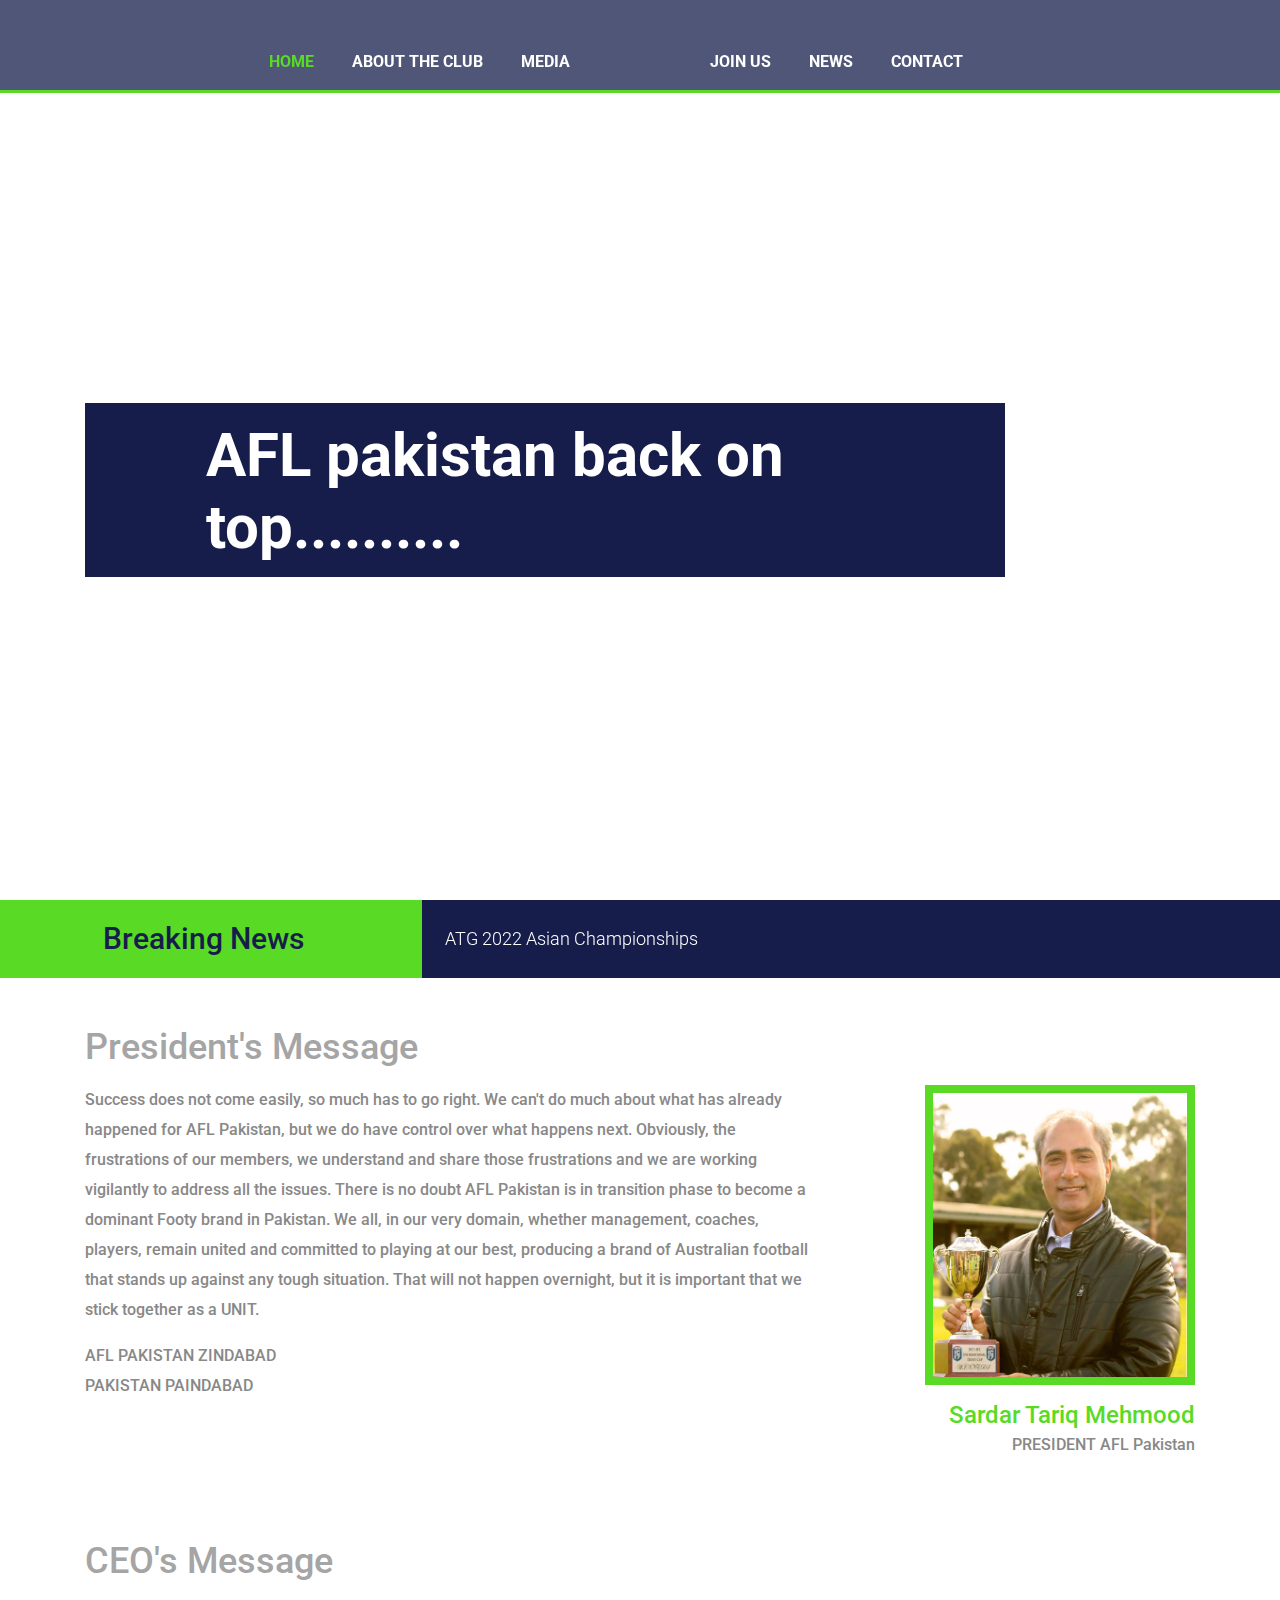
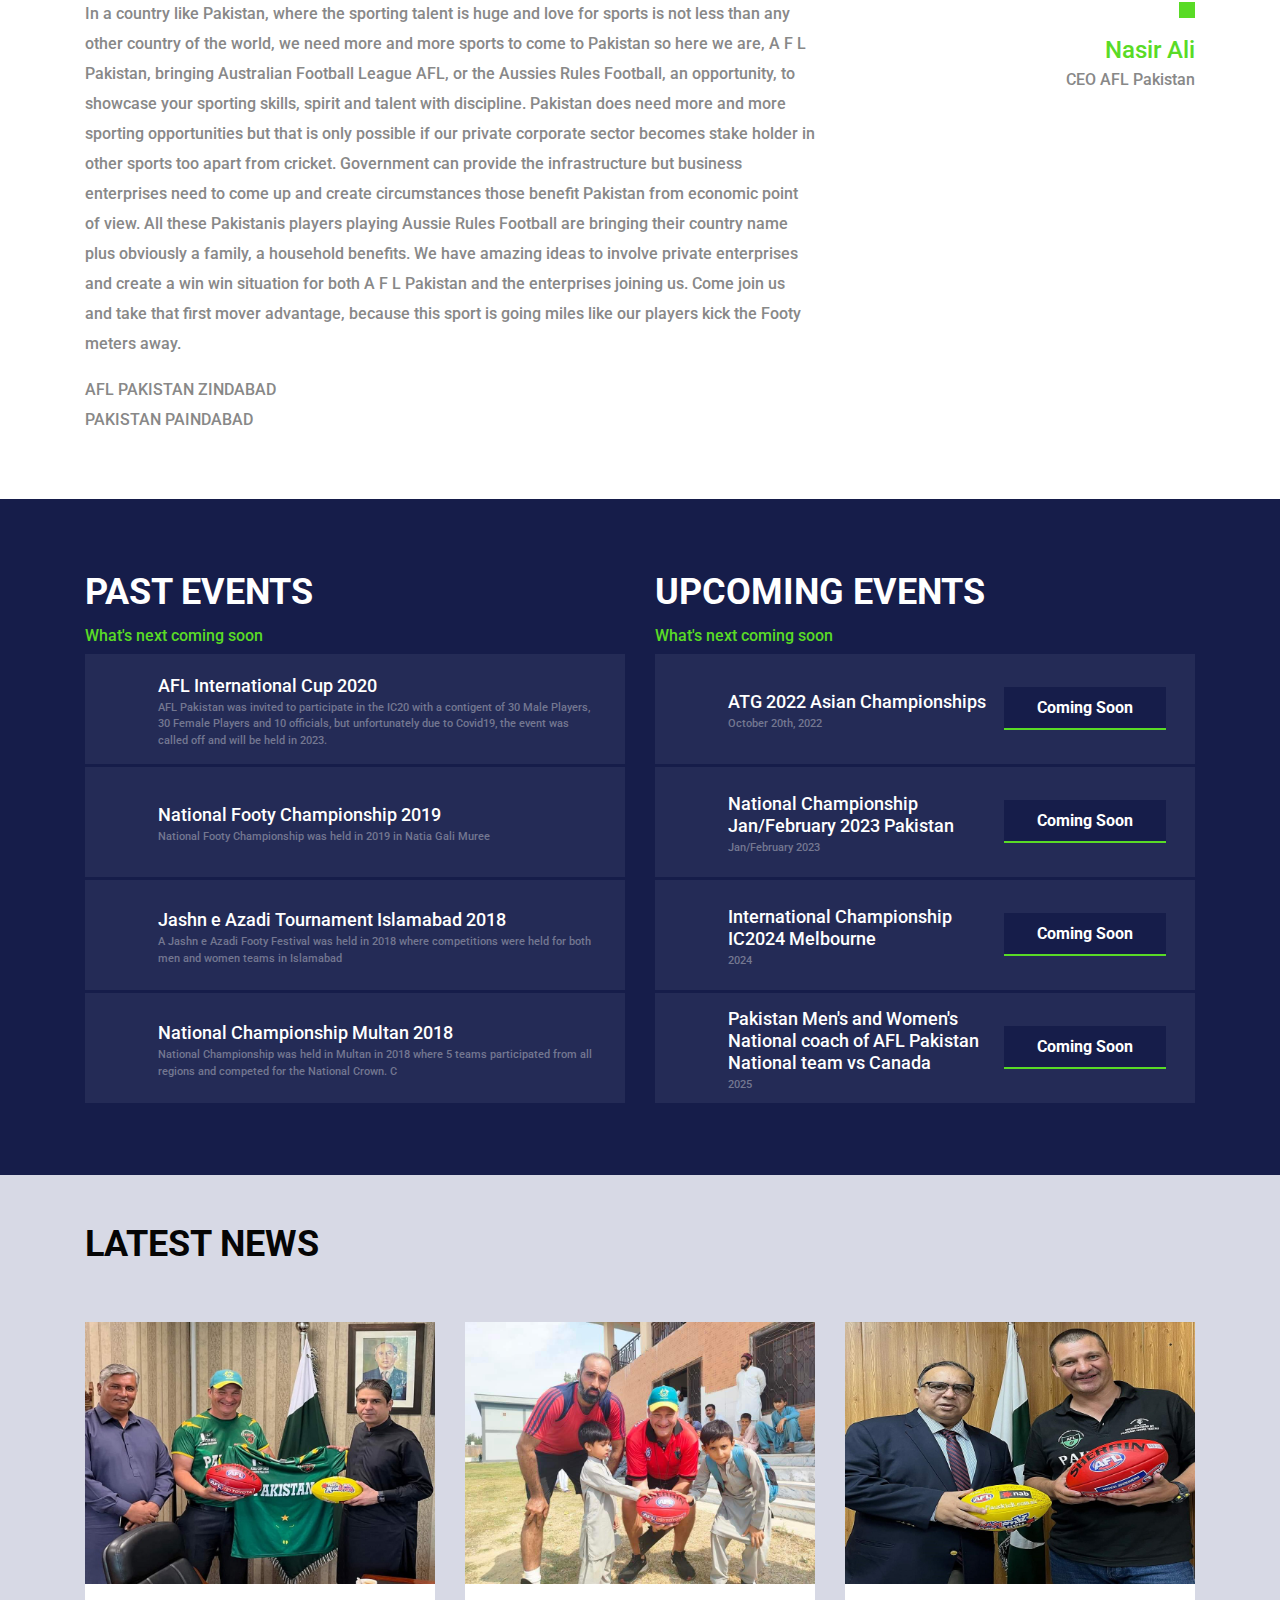
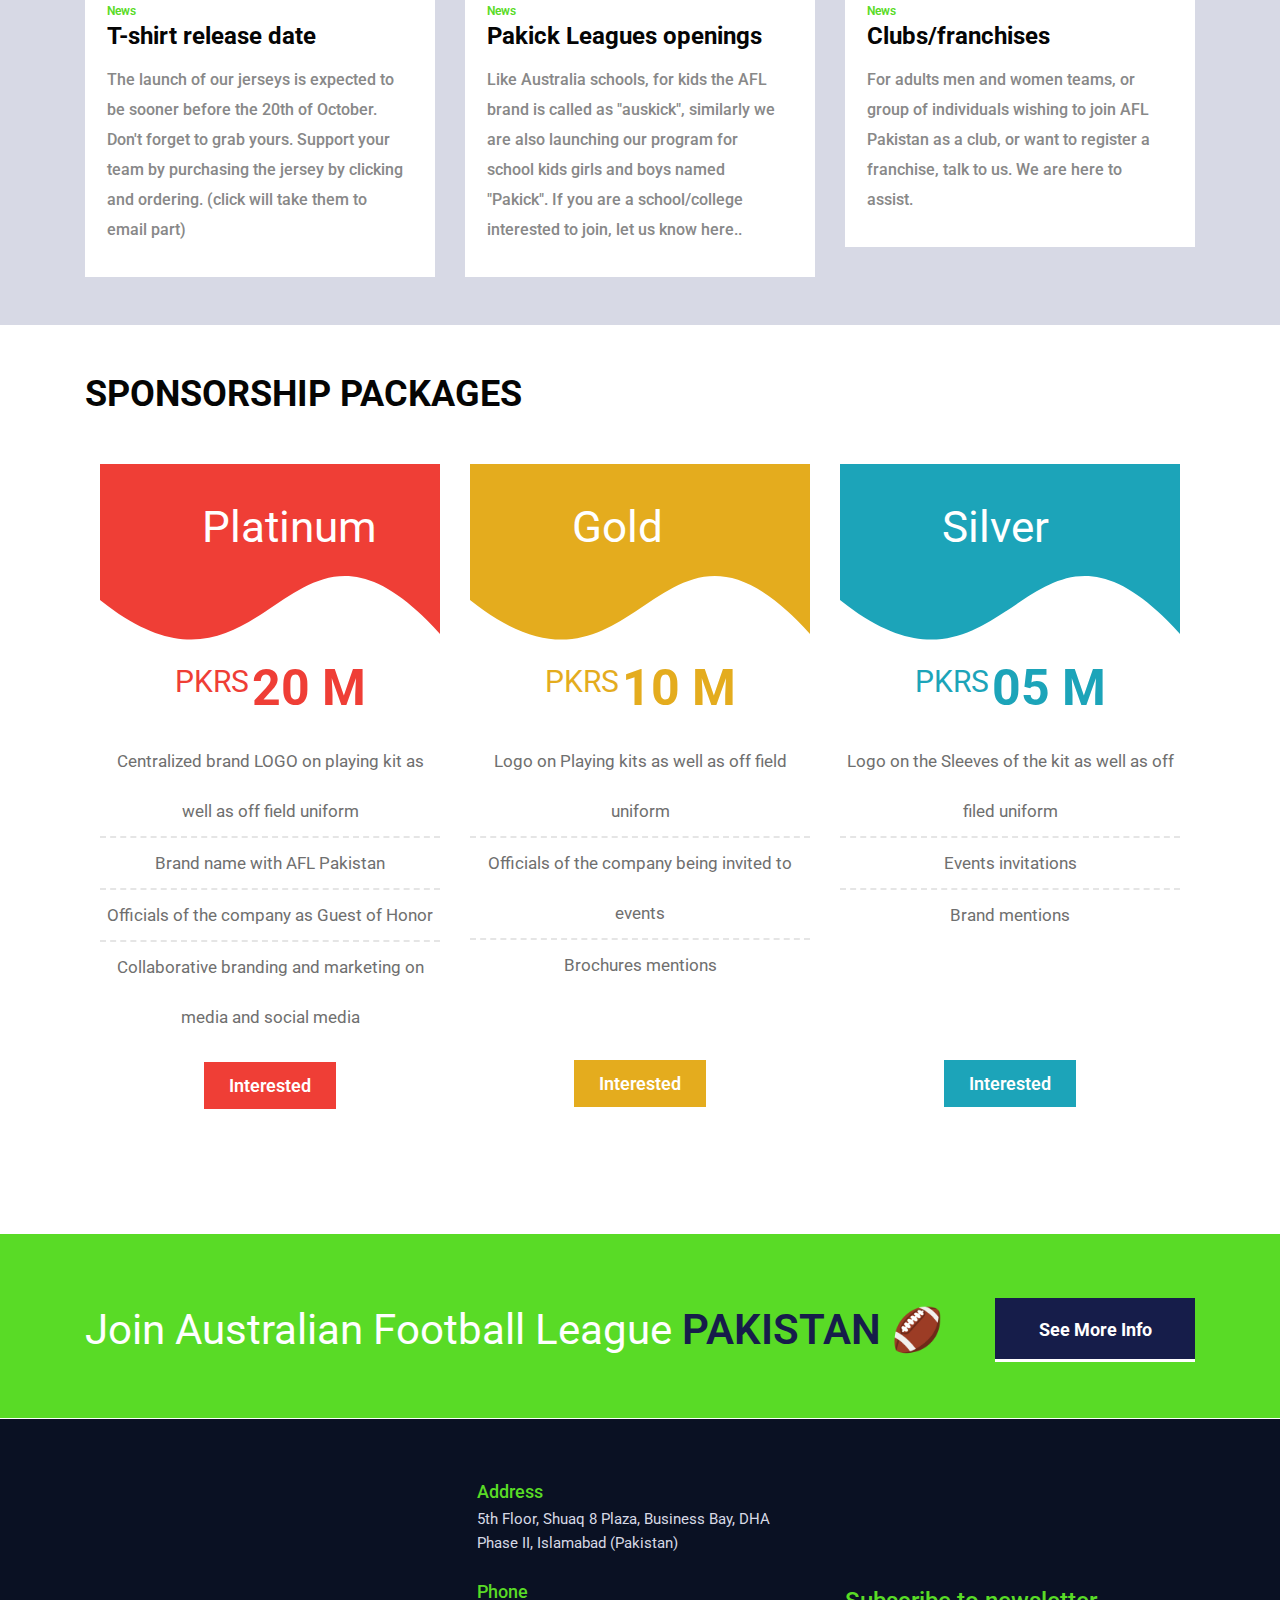
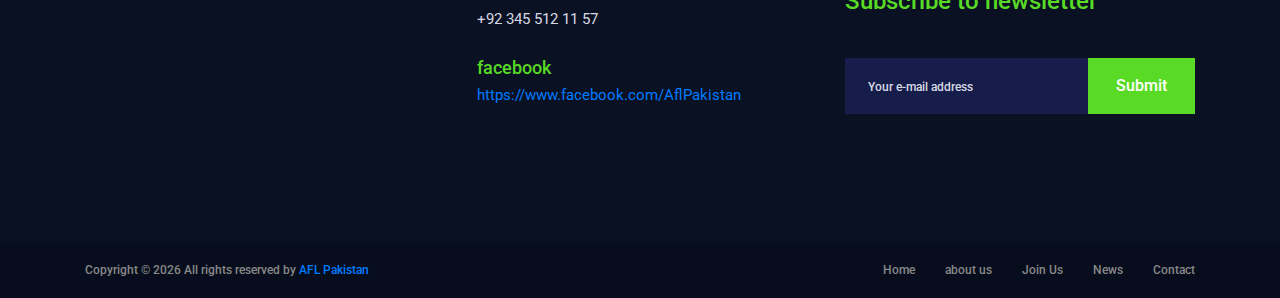
==== commit 75e002b2: "Update index.html" ====
--- a/index.html
+++ b/index.html
@@ -1,4 +1,4 @@
-<!-- <!DOCTYPE html>
+<!DOCTYPE html>
 <html lang="en">
     <head>
         <title>Pakistan Australian Football League</title>
@@ -697,4 +697,4 @@
             })
         </script>
     </body>
-</html> -->
+</html>
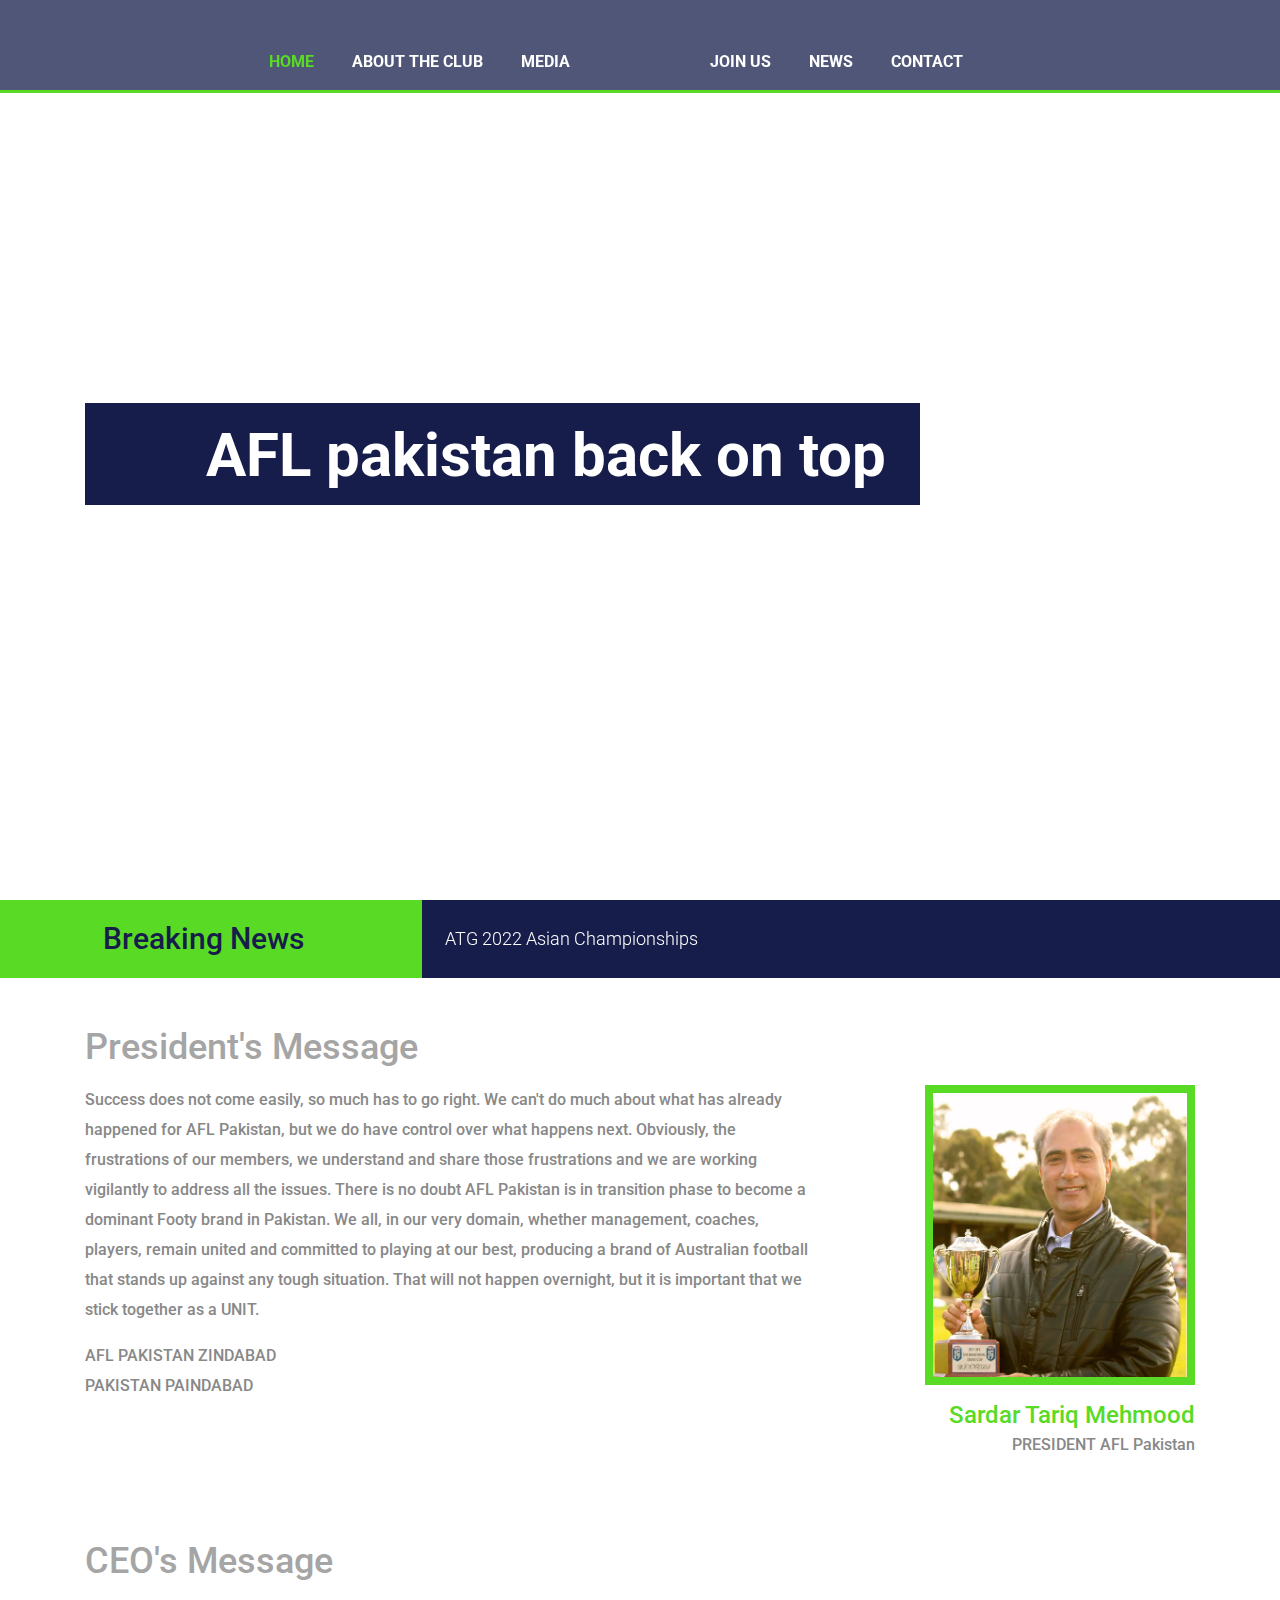
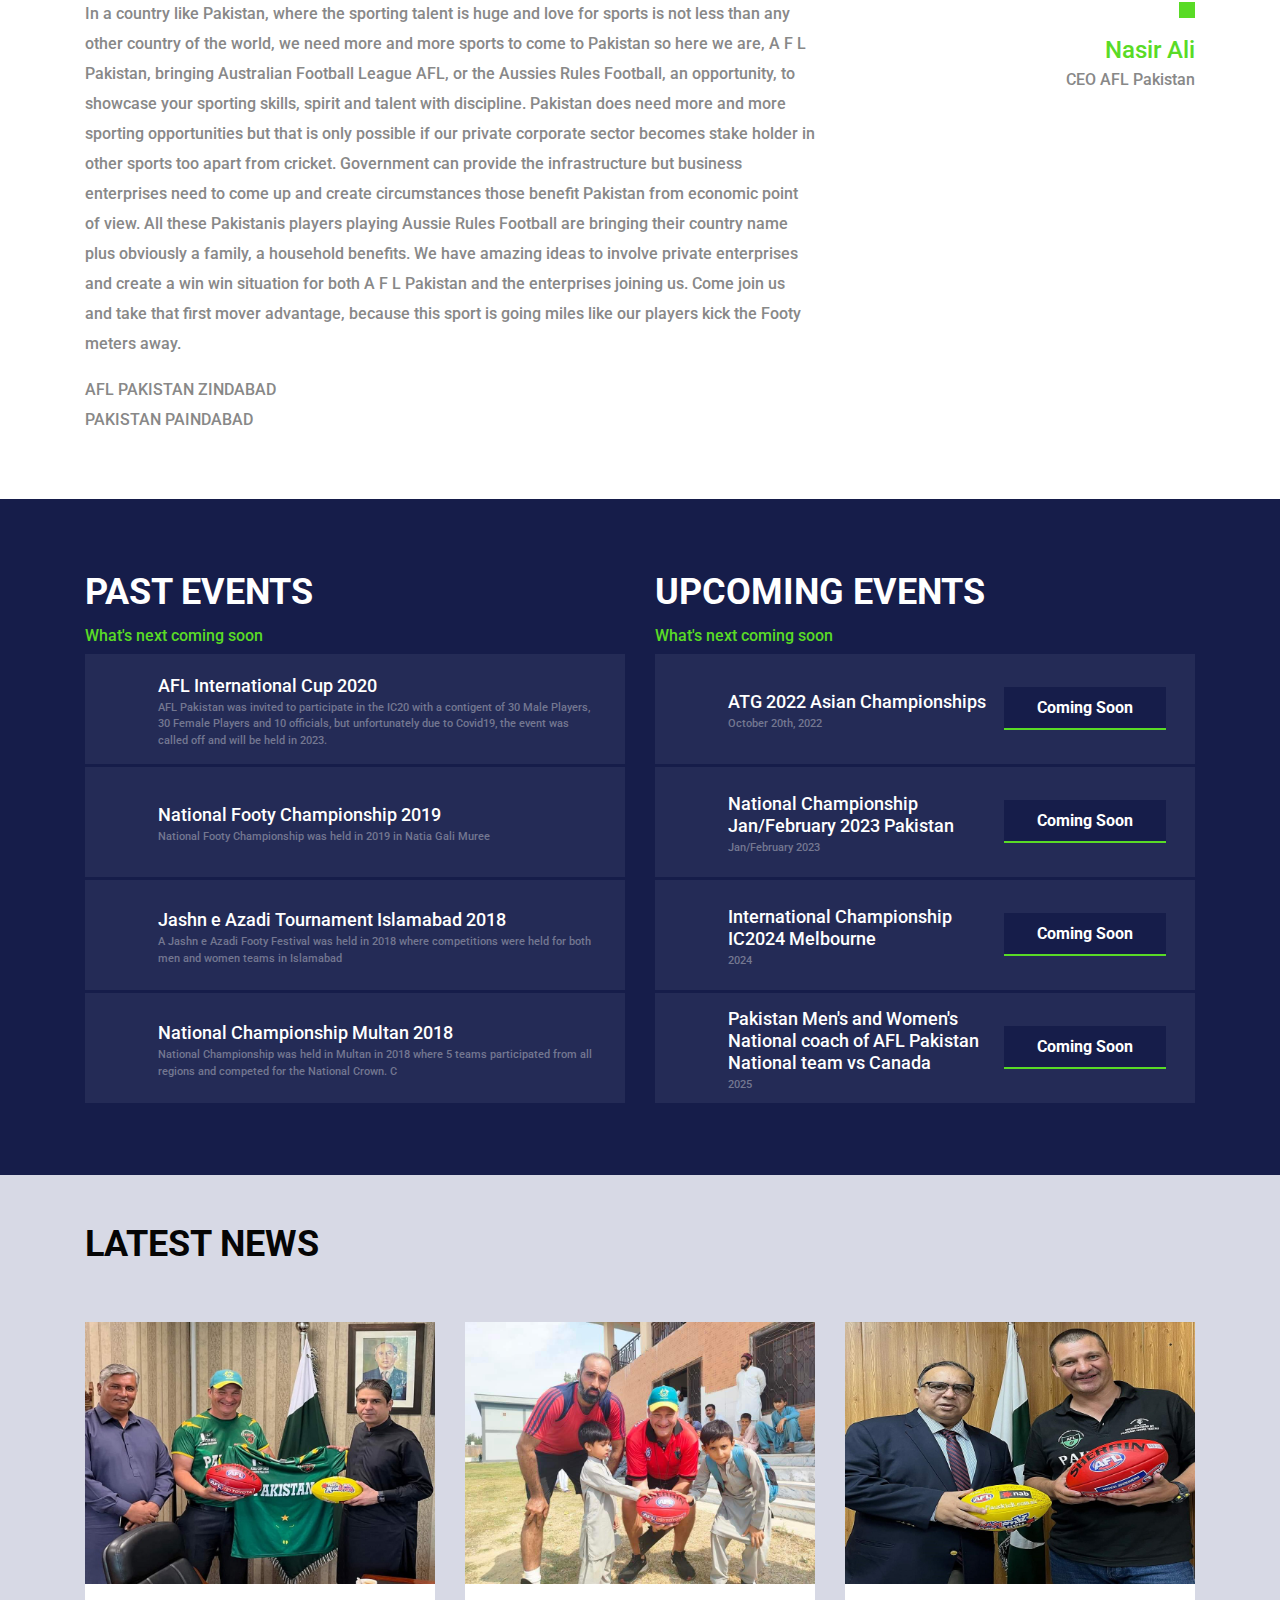
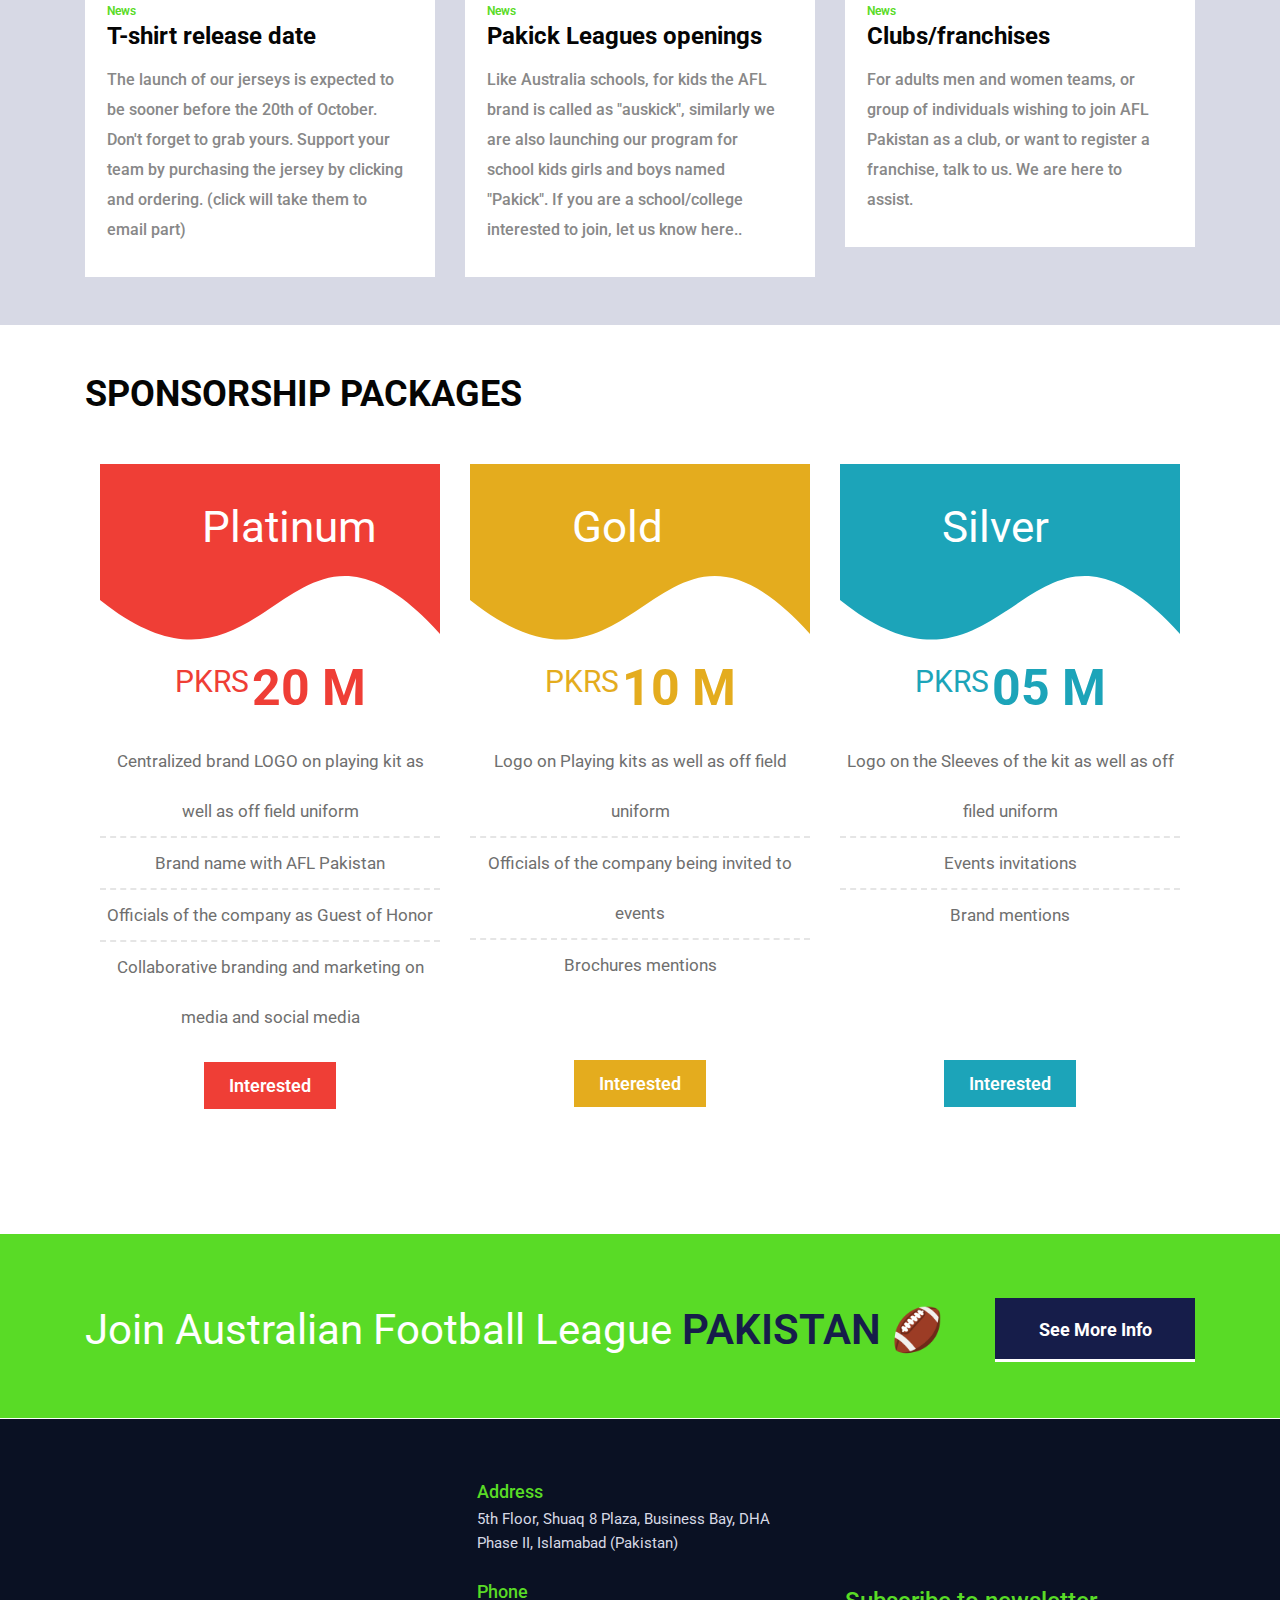
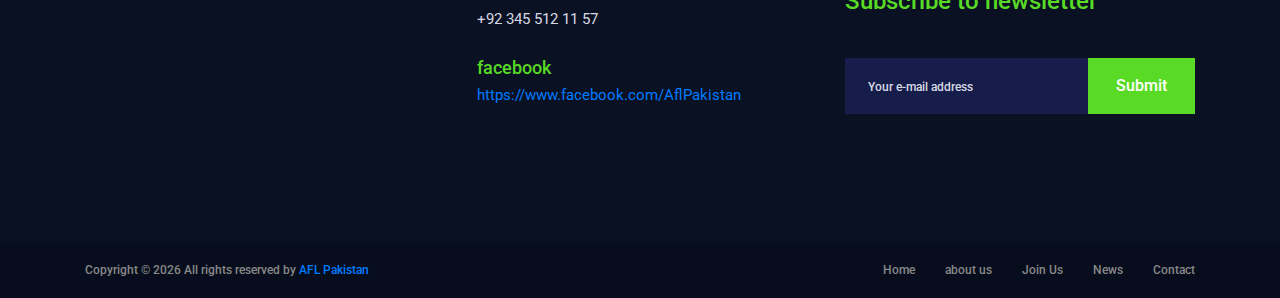
==== commit 2c739edd: "recheck" ====
--- a/index.html
+++ b/index.html
@@ -159,7 +159,7 @@
                                         <div class="col-lg-10">
                                             <div class="home_content" data-animation-in="zoomInDown" data-animation-out="animate-out fadeOut">
                                                 <div class="home_text d-flex flex-row align-items-center justify-content-start">
-                                                    <span>AFL pakistan back on top.......... </span>
+                                                    <span>AFL pakistan back on top</span>
                                                 </div>
                                             </div>
                                         </div>
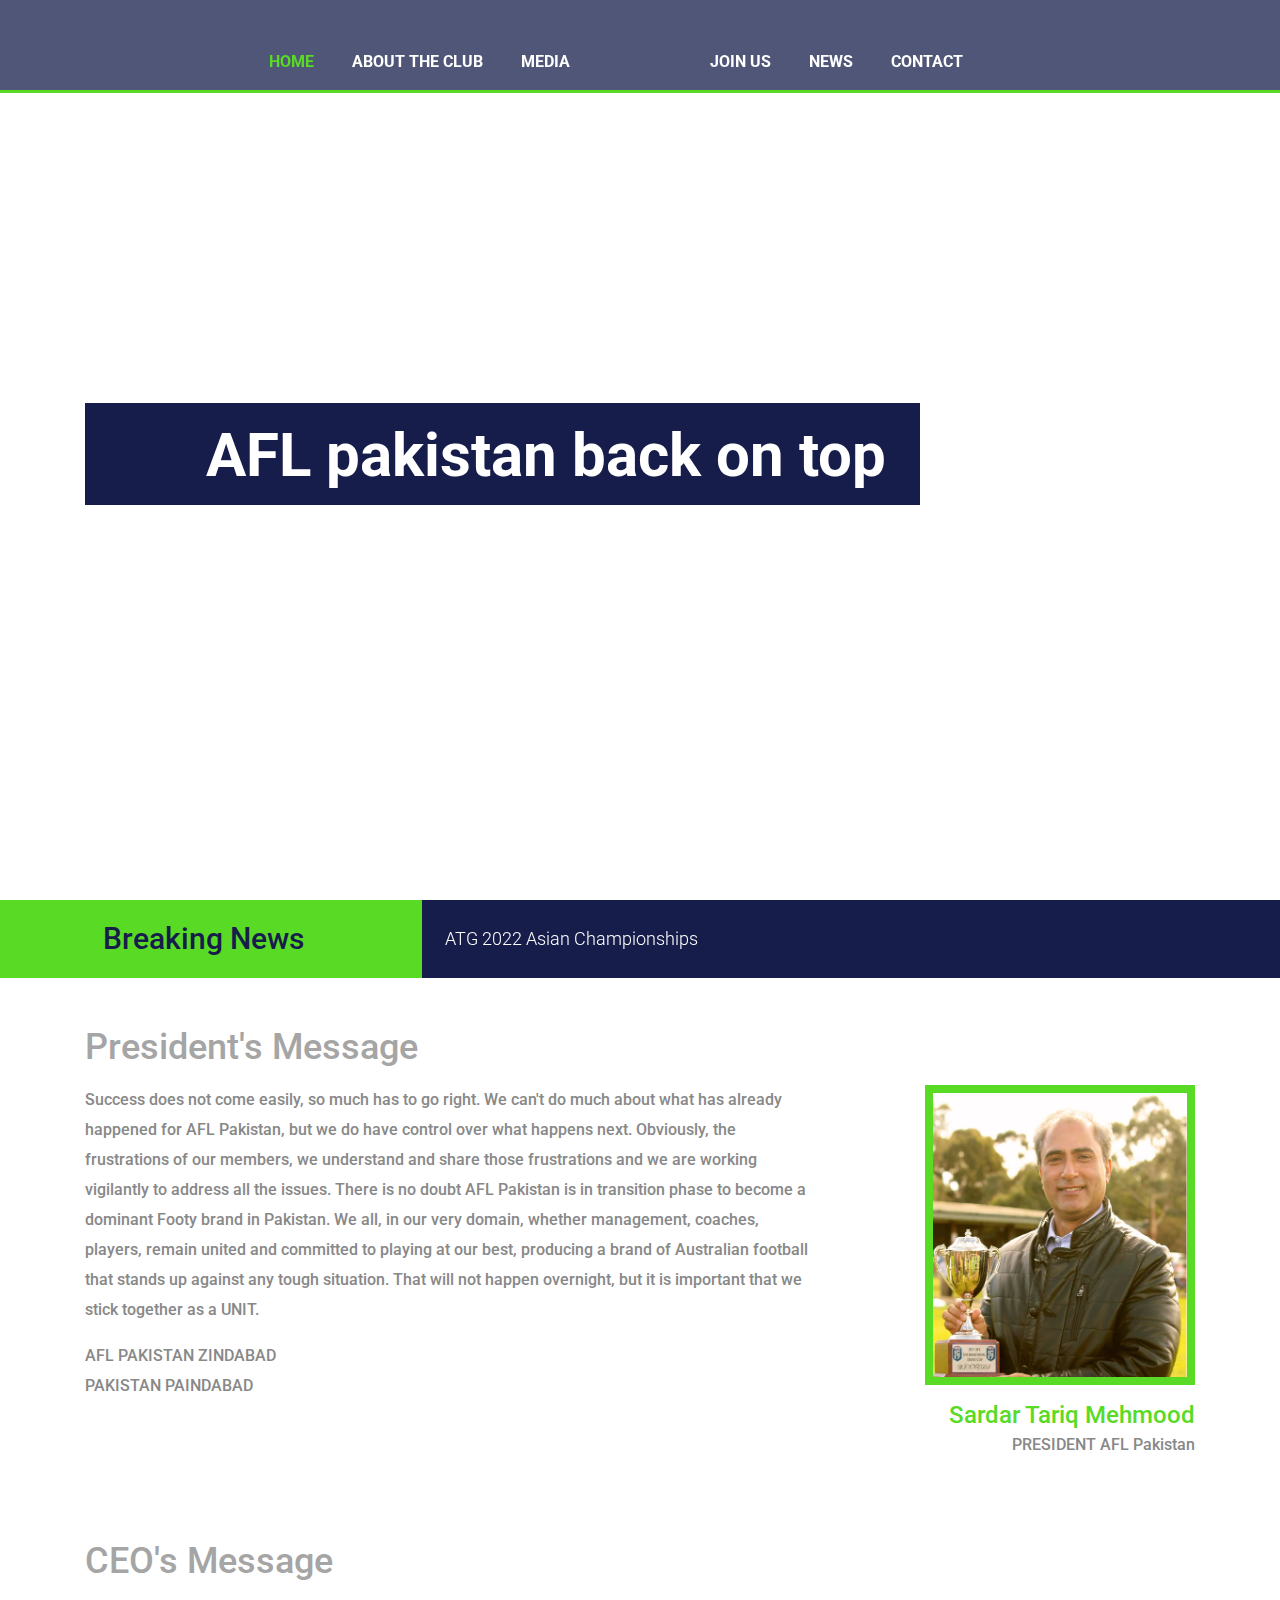
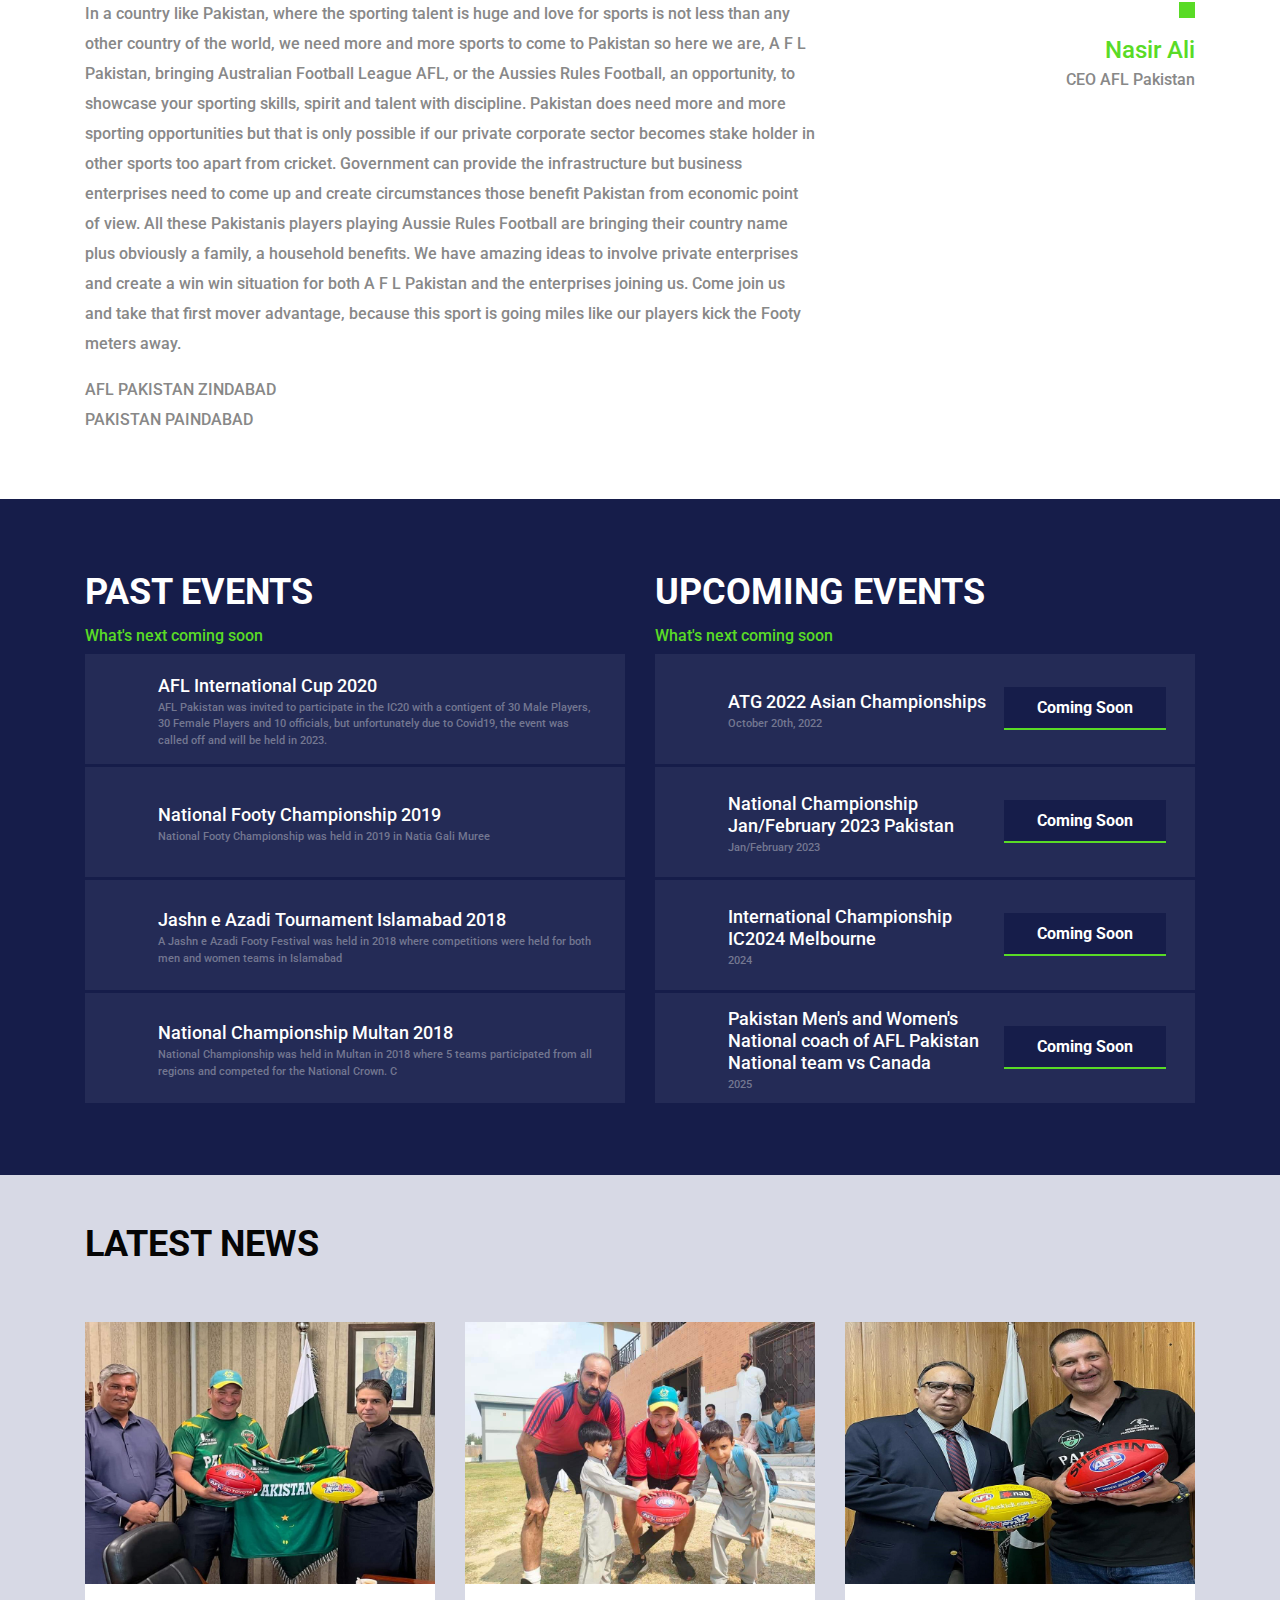
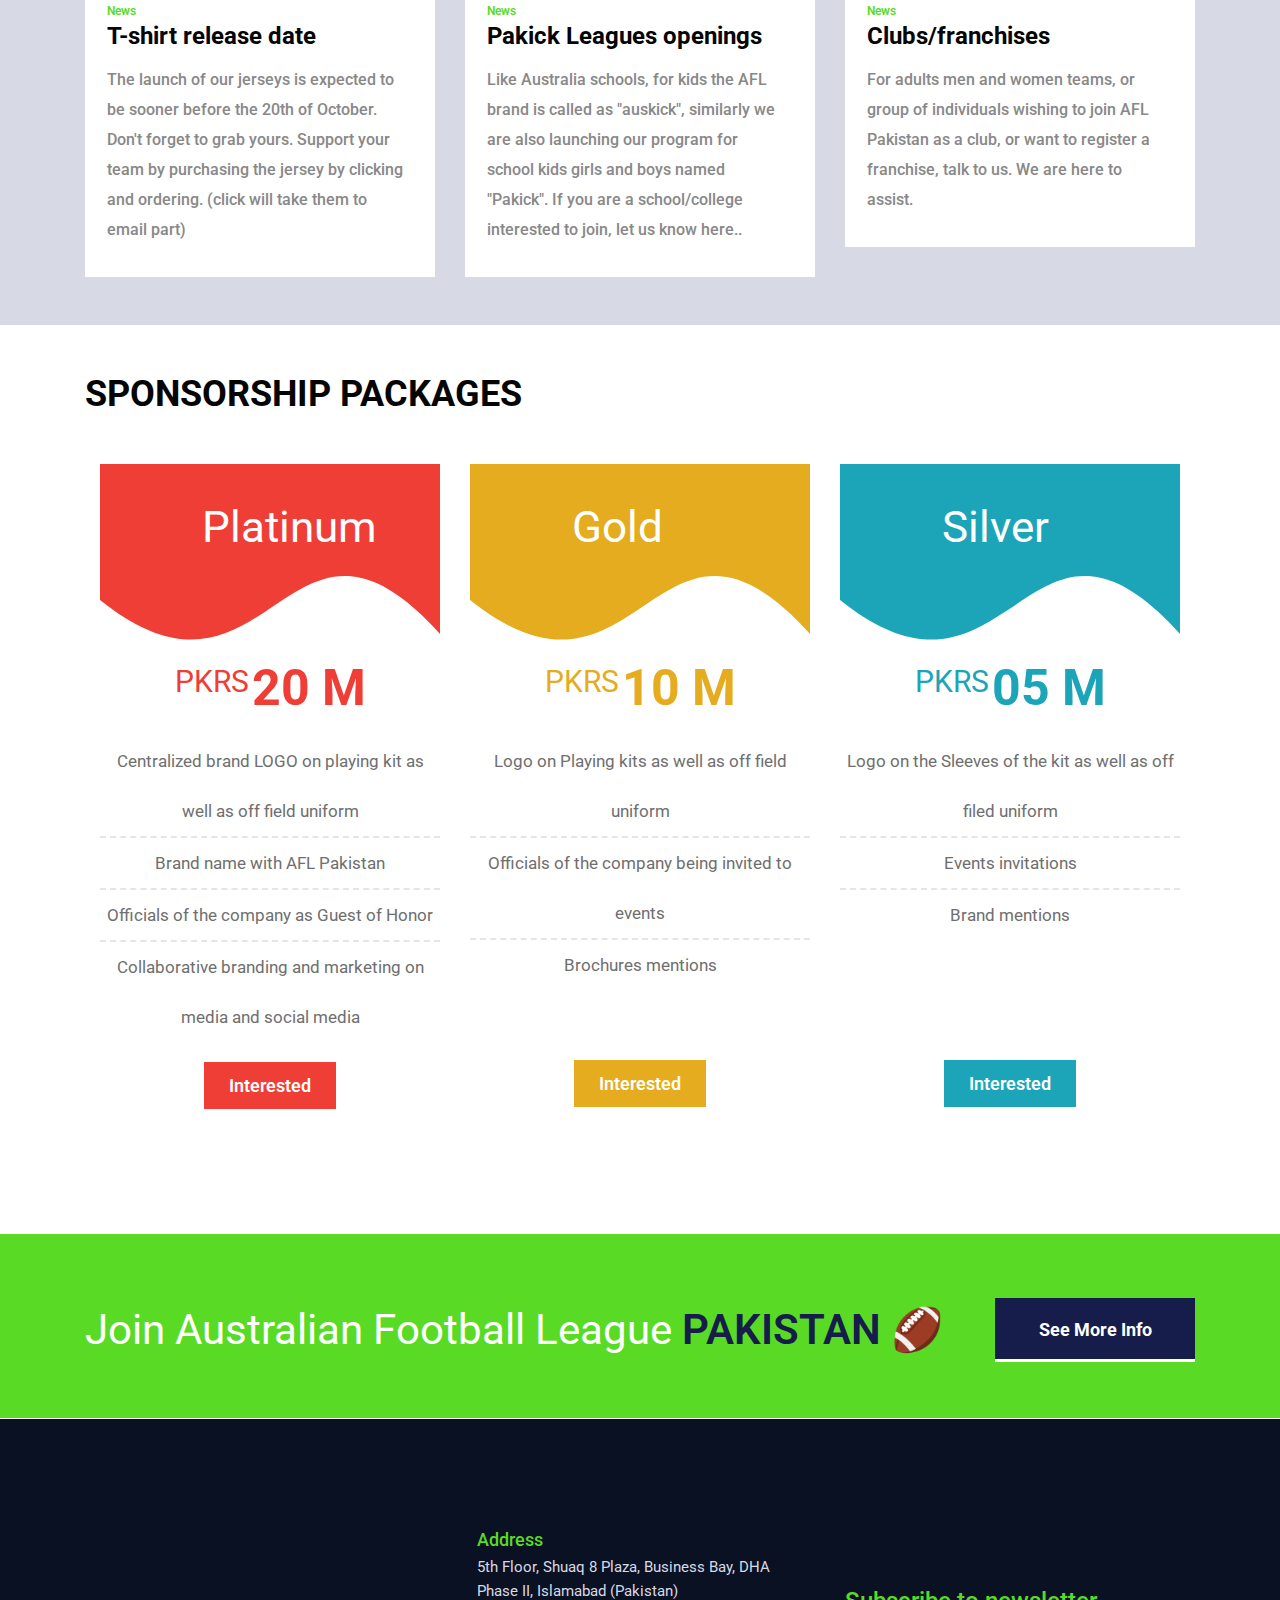
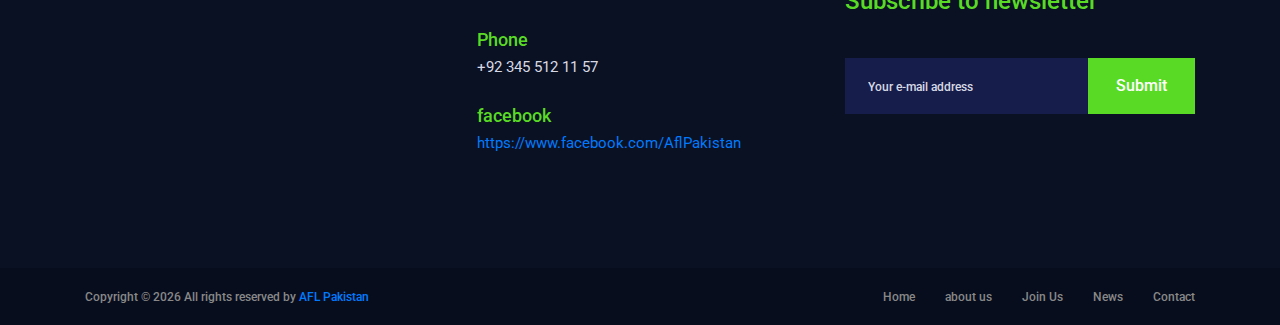
==== commit 5f49651b: "update 2:50am" ====
--- a/index.html
+++ b/index.html
@@ -562,7 +562,7 @@
                             </div>
                             <div class="col-lg-4 order-lg-2 order-1">
                                 <div class="footer_contact_info">
-                                    <div class="footer_logo">
+                                    <div class="text-sm-left text-center pt-5">
                                         <a href="#"><img width="200" src="images/PAFL-logo.png" alt="" /></a>
                                     </div>
                                     <div class="footer_contact_list">
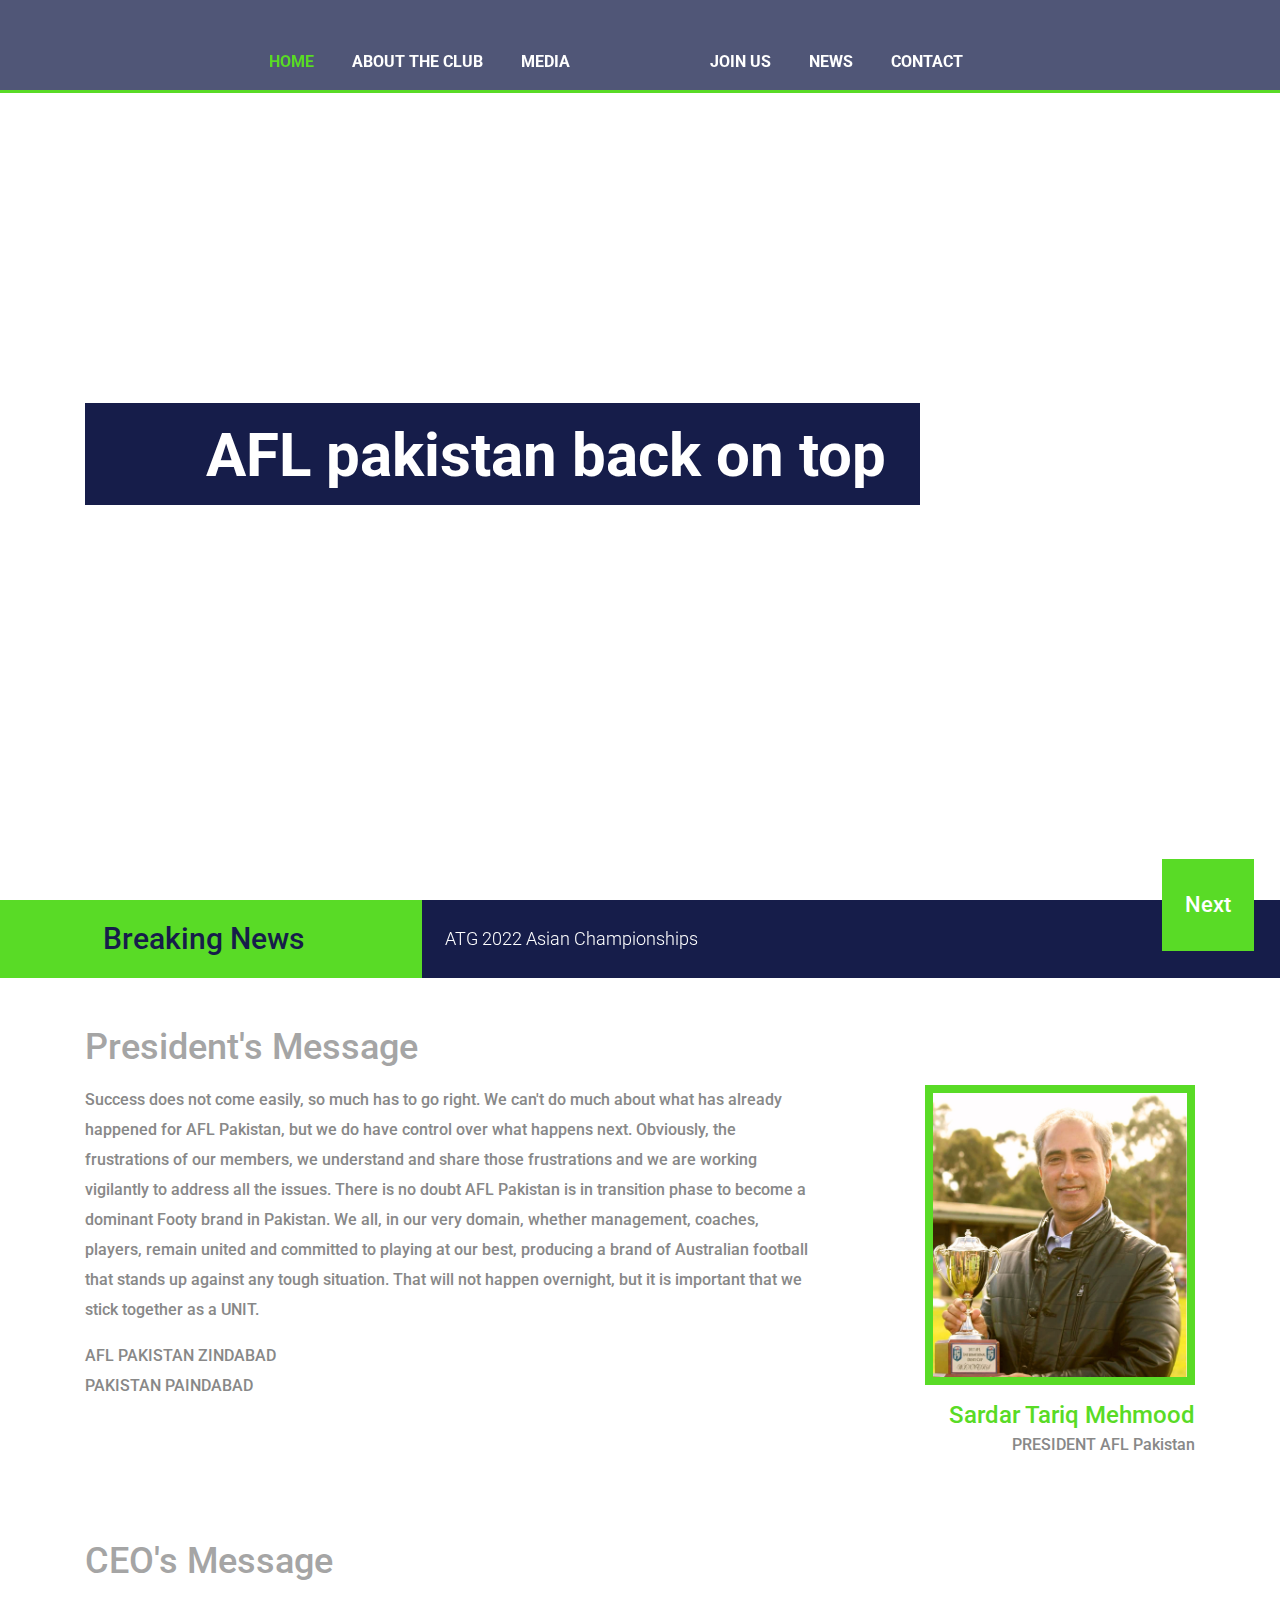
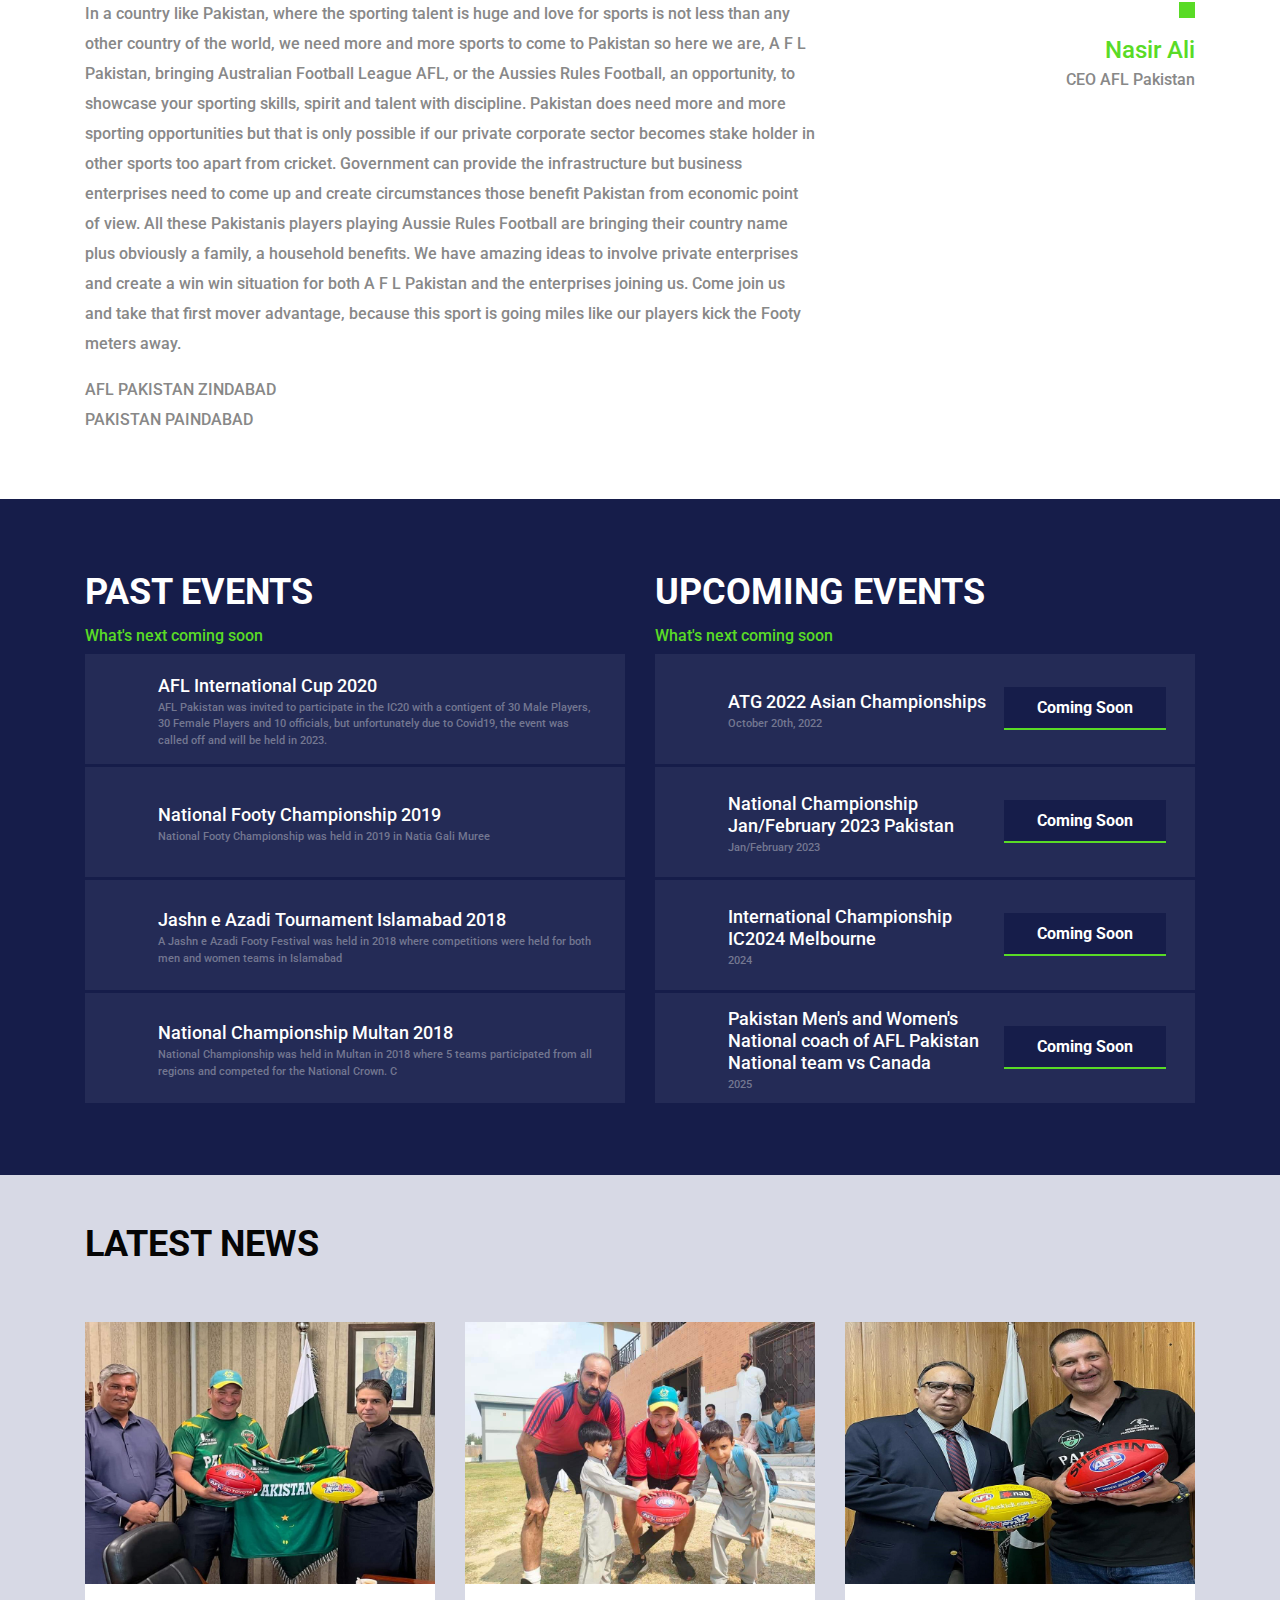
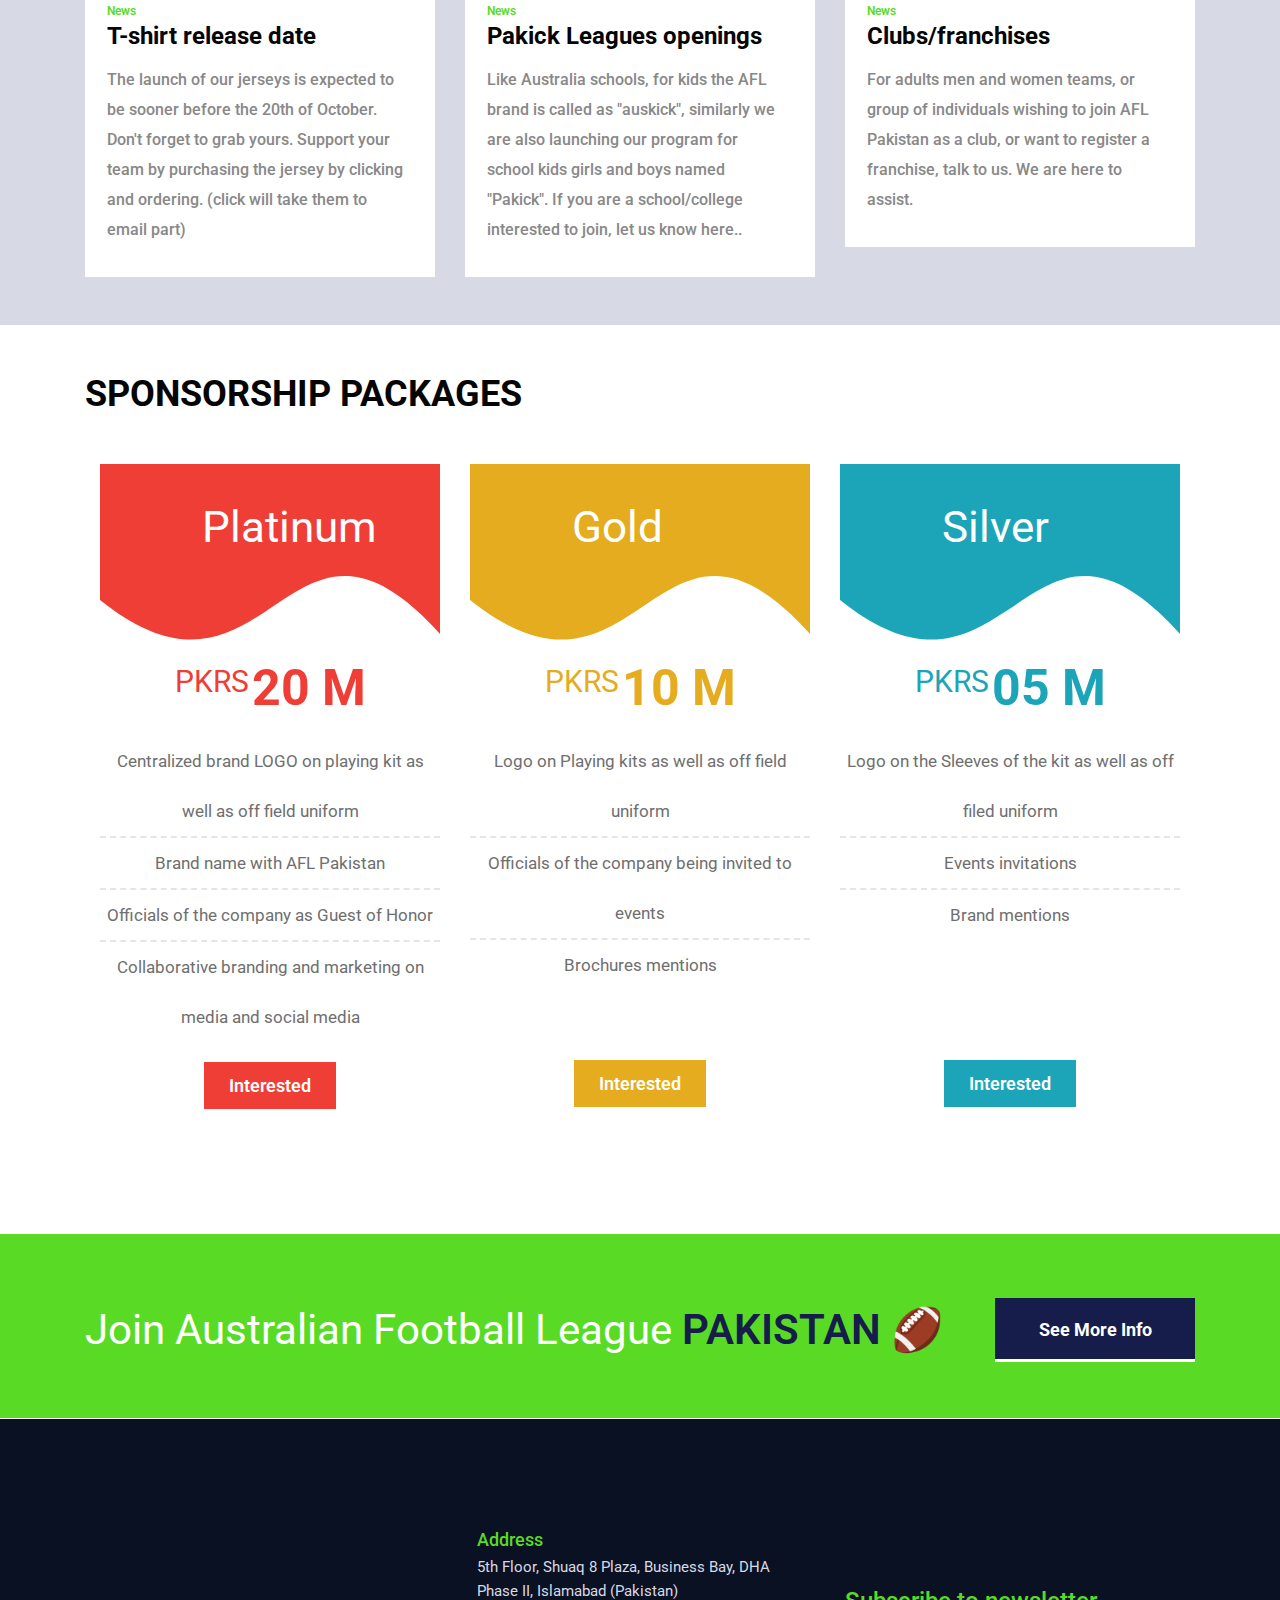
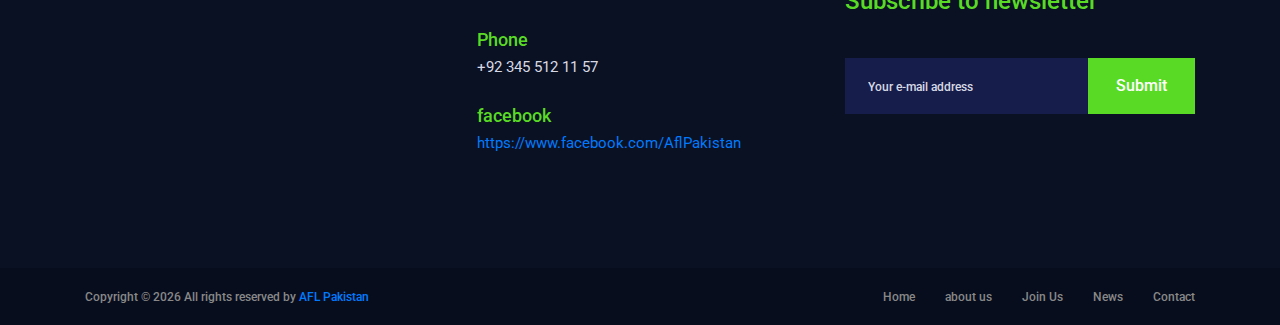
==== commit 70bd22d1: "update" ====
--- a/index.html
+++ b/index.html
@@ -645,30 +645,30 @@
         <script src="js/aboout.js"></script>
 
         <script>
-            eval(mod_pagespeed_4$$DLl56ly)
-        </script>
-        <script>
-            eval(mod_pagespeed_JMUlC6Bl7b)
-        </script>
-        <script>
-            eval(mod_pagespeed_c2GF92OIjl)
-        </script>
-        <script>
-            eval(mod_pagespeed_z8lnnEy_xA)
+            // eval(mod_pagespeed_4$$DLl56ly)
+        </script>
+        <script>
+            // eval(mod_pagespeed_JMUlC6Bl7b)
+        </script>
+        <script>
+            // eval(mod_pagespeed_c2GF92OIjl)
+        </script>
+        <script>
+            // eval(mod_pagespeed_z8lnnEy_xA)
         </script>
         <script src="plugins/OwlCarousel2-2.3.4/owl.carousel.js"></script>
         <script src="plugins%2c_easing%2c_easing.js%2bplugins%2c_progressbar%2c_progressbar.min.js%2bplugins%2c_parallax-js-master%2c_parallax.min.js%2bjs%2c_custom.js.pagespeed.jc.G0T8bAelTU.js"></script>
         <script>
-            eval(mod_pagespeed_SJ7jqEYOXw)
-        </script>
-        <script>
-            eval(mod_pagespeed_YDz0CfPCFL)
-        </script>
-        <script>
-            eval(mod_pagespeed_ySriU9wlC5)
-        </script>
-        <script>
-            eval(mod_pagespeed_JRaN91eByf)
+            // eval(mod_pagespeed_SJ7jqEYOXw)
+        </script>
+        <script>
+            // eval(mod_pagespeed_YDz0CfPCFL)
+        </script>
+        <script>
+            // eval(mod_pagespeed_ySriU9wlC5)
+        </script>
+        <script>
+            // eval(mod_pagespeed_JRaN91eByf)
         </script>
 
         <script async src="https://www.googletagmanager.com/gtag/js?id=UA-23581568-13"></script>
--- a/styles/about.css
+++ b/styles/about.css
@@ -101,8 +101,6 @@
 ::selection {
     background: #59db26;
     color: #ffffff;
-}
-p::selection {
 }
 h1 {
     font-size: 48px;
@@ -130,13 +128,6 @@
     -webkit-text-shadow: rgba(0, 0, 0, 0.01) 0 0 1px;
     text-shadow: rgba(0, 0, 0, 0.01) 0 0 1px;
     line-height: 1.2;
-}
-h1::selection,
-h2::selection,
-h3::selection,
-h4::selection,
-h5::selection,
-h6::selection {
 }
 img {
     max-width: 100%;
--- a/styles/main.css
+++ b/styles/main.css
@@ -710,7 +710,7 @@
     font-weight: 900;
     line-height: 0.75;
     -webkit-text-stroke: 3px #ffffff;
-    text-stroke: 3px #191339;
+    /* text-stroke: 3px #191339; */
     color: #1b9ee9;
 }
 .zoomInDown {
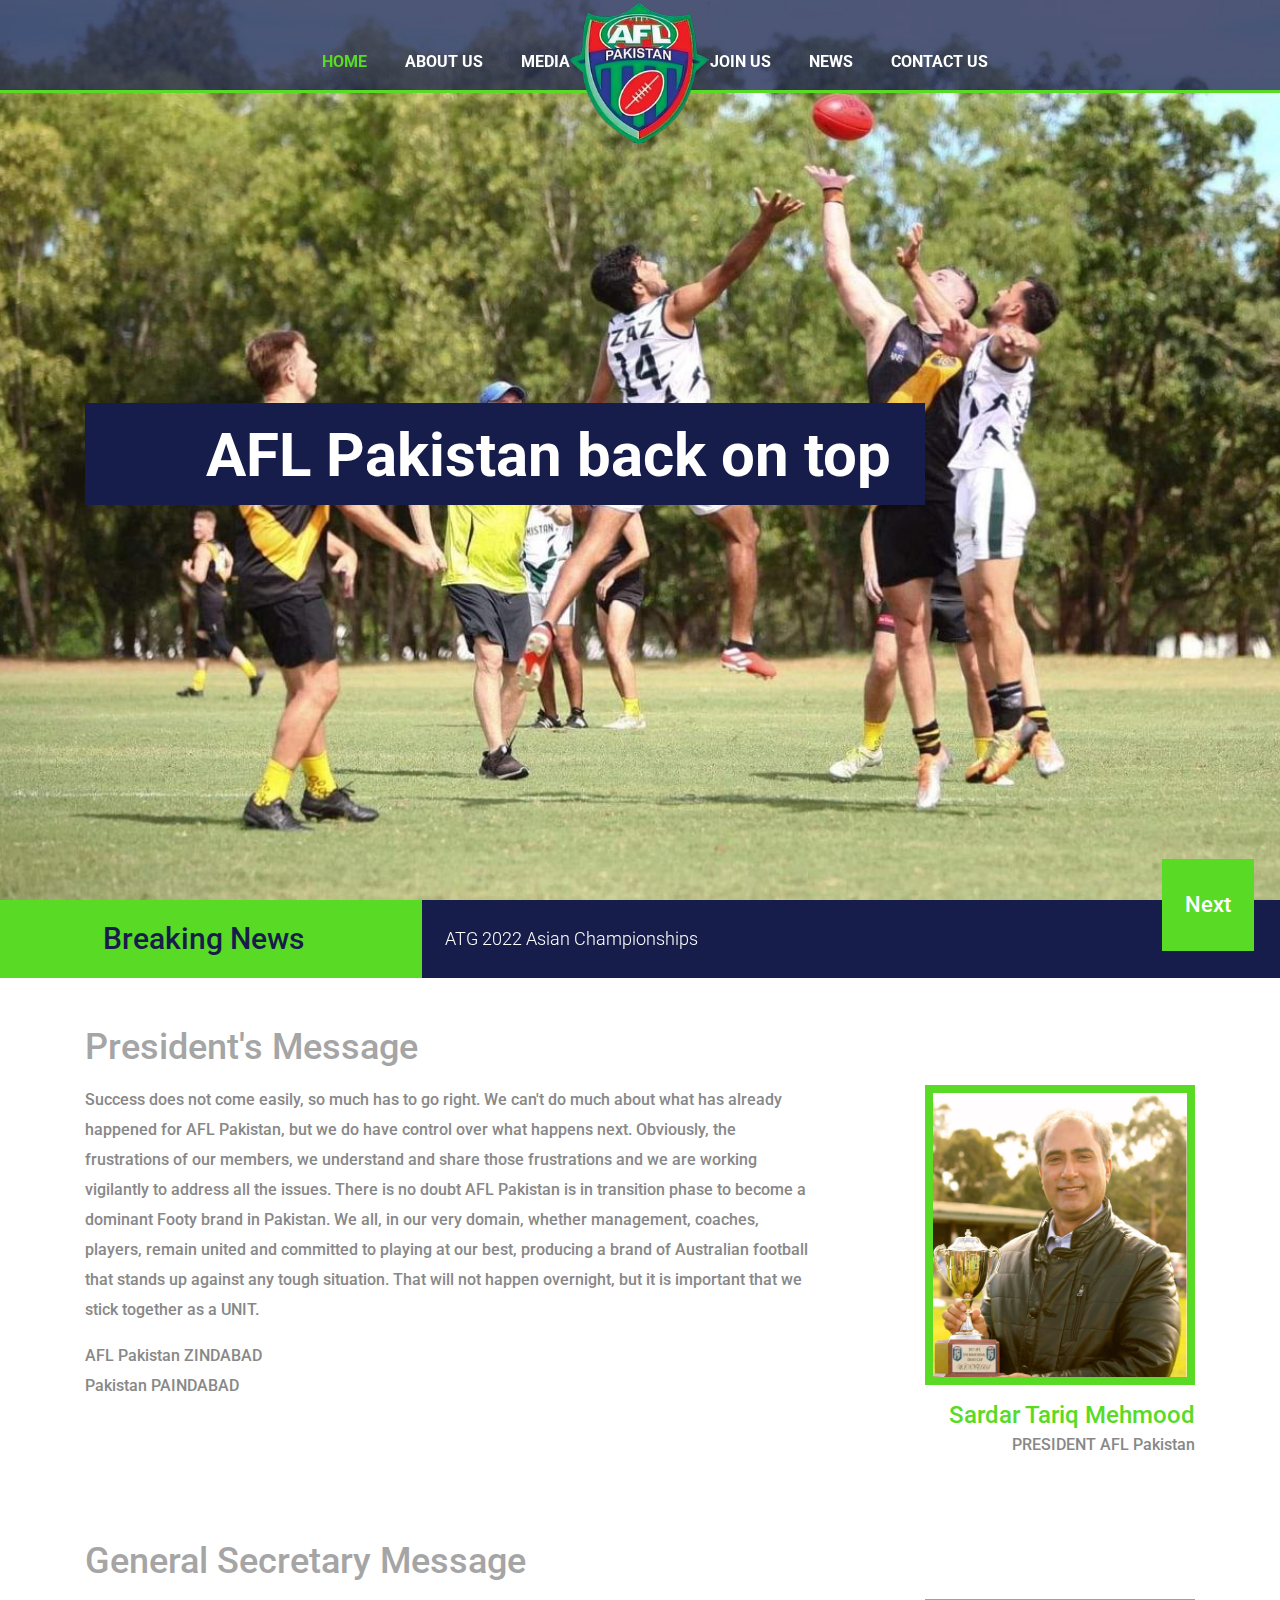
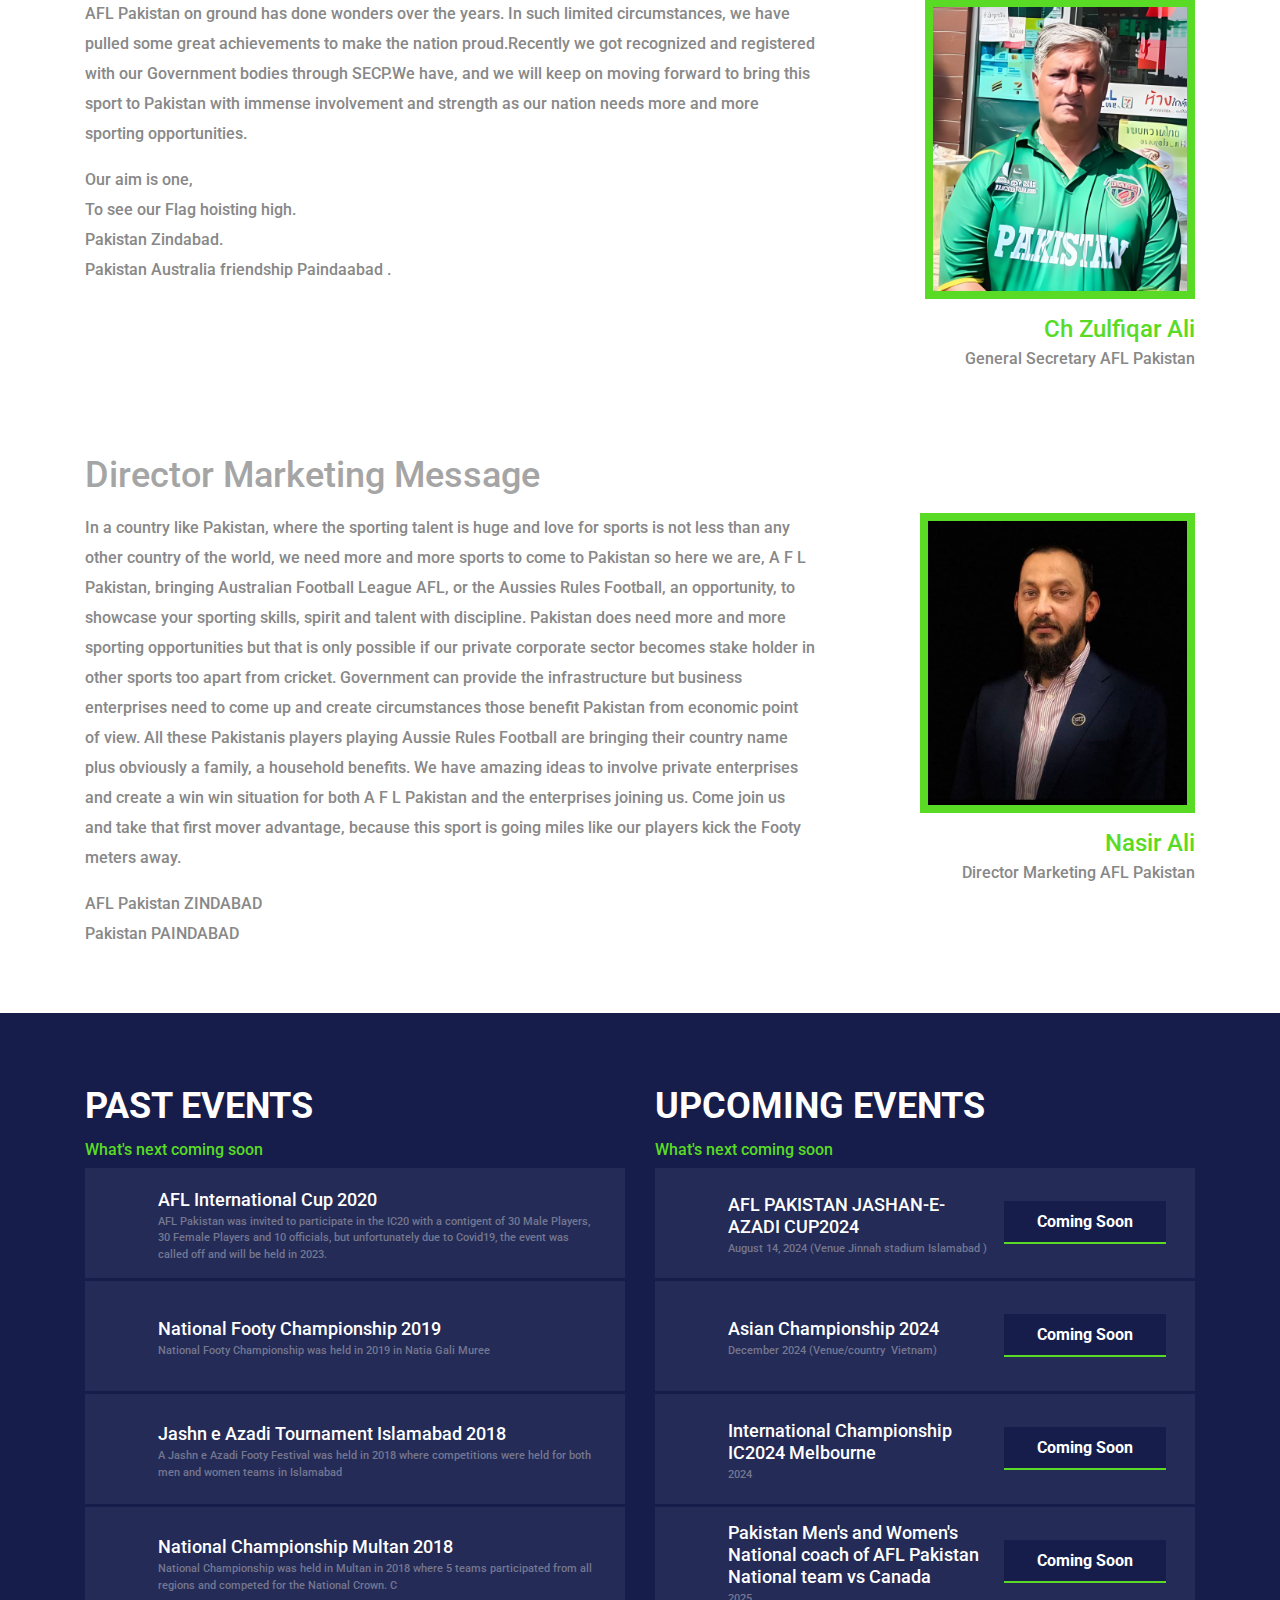
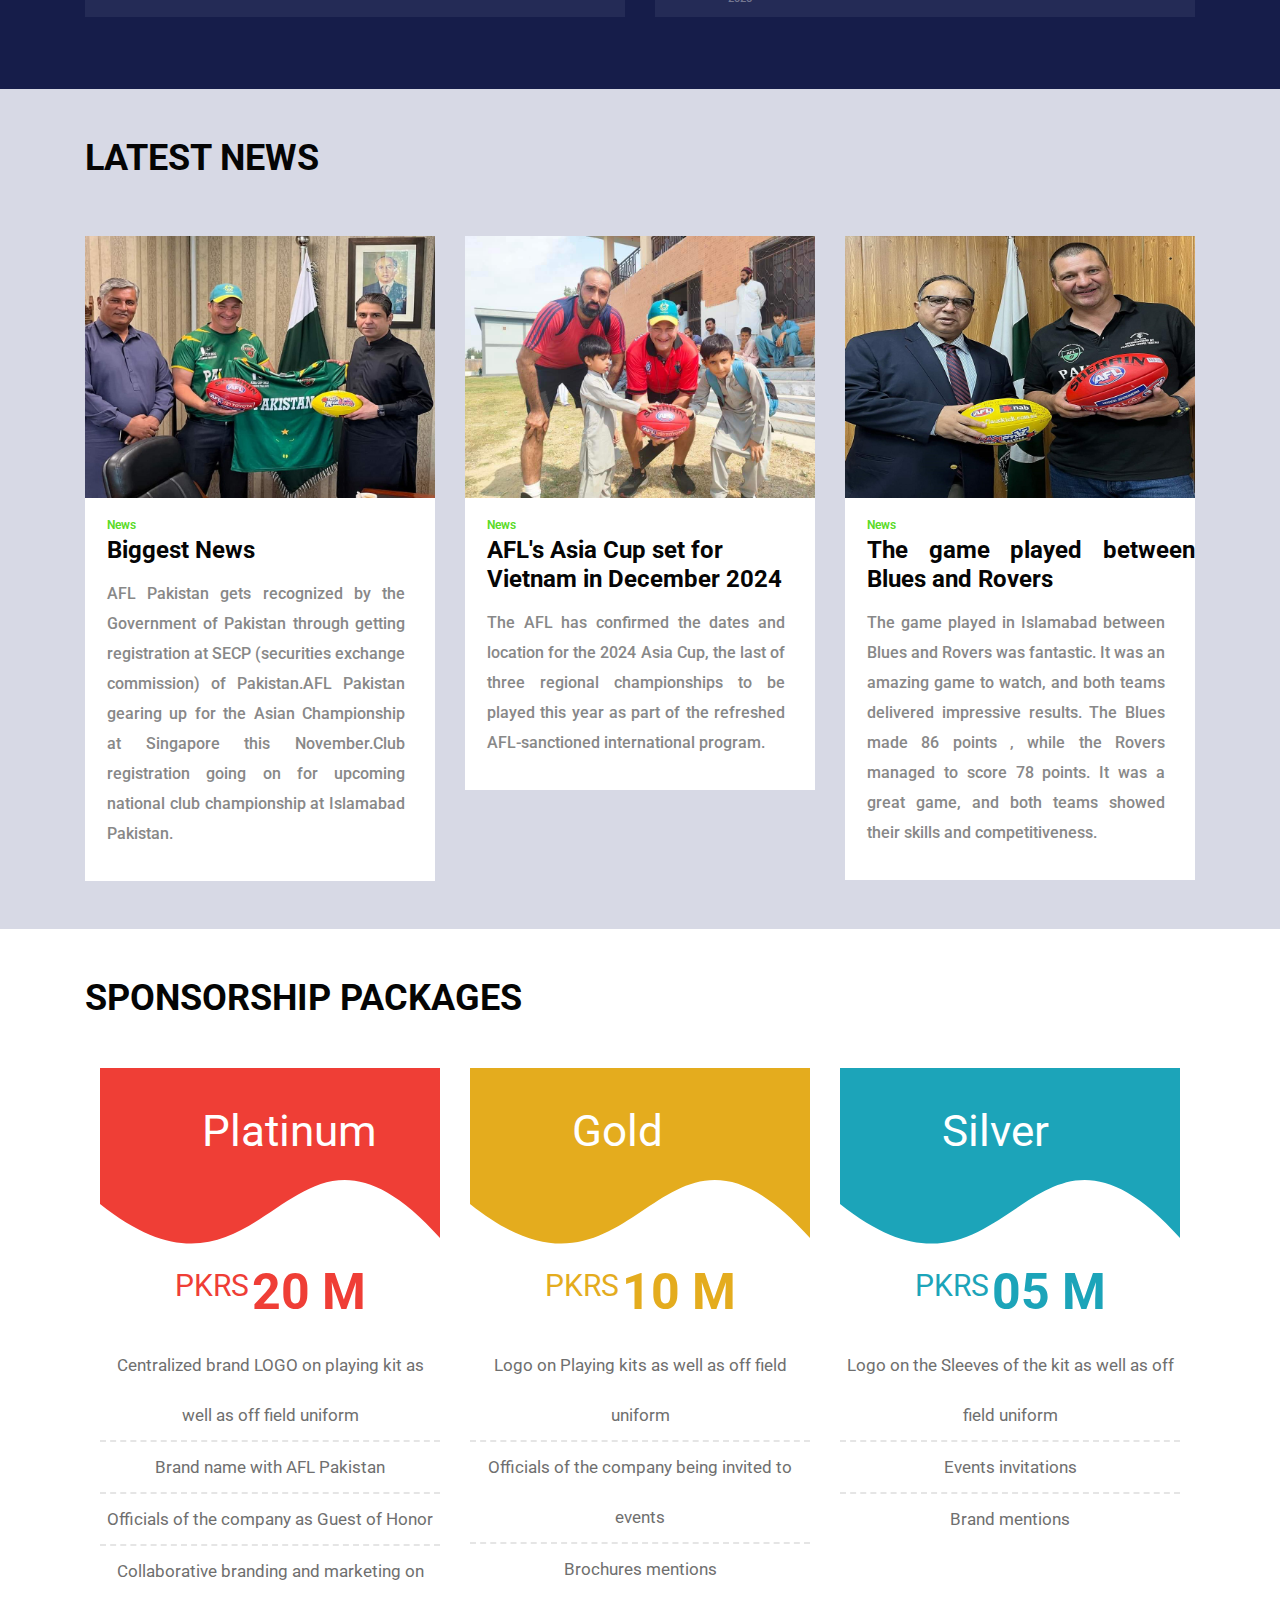
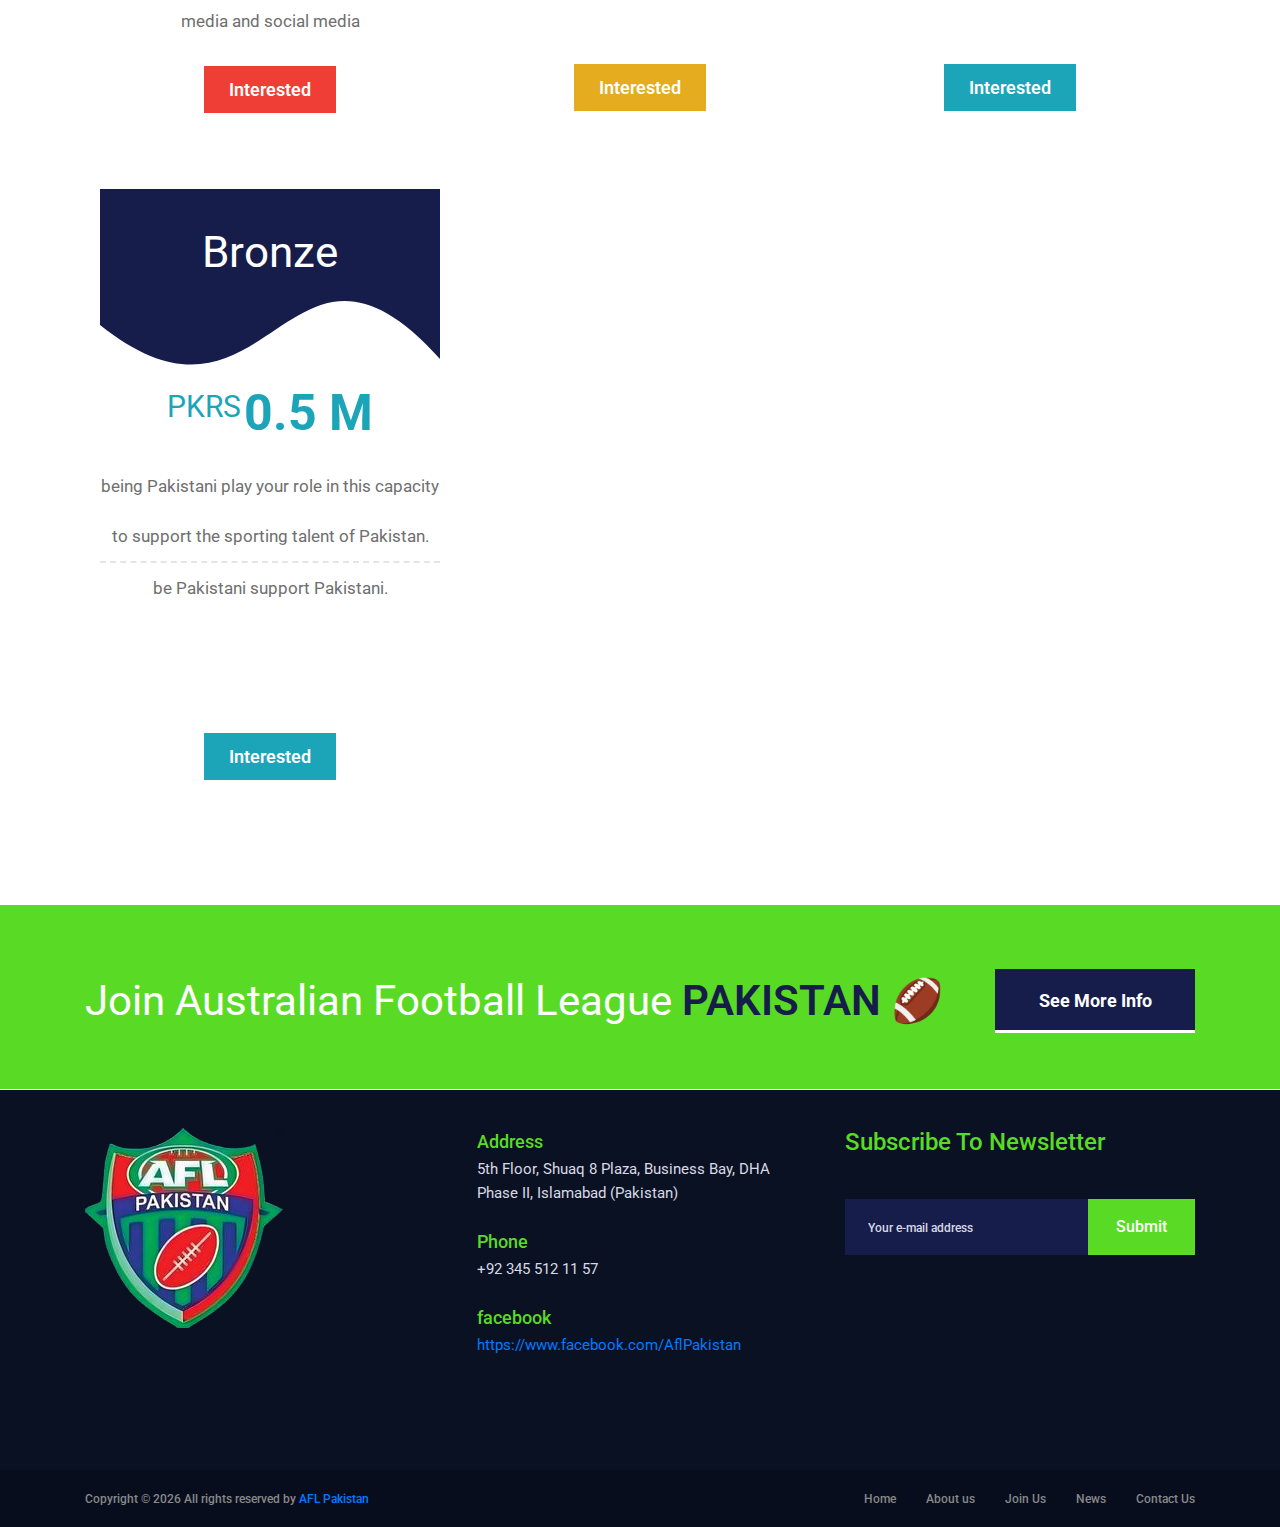
==== commit 3904c6e9: "updated" ====
--- a/index.html
+++ b/index.html
@@ -12,10 +12,9 @@
         <link rel="stylesheet" type="text/css" href="./plugins/OwlCarousel2-2.3.4/owl.theme.default.css" />
         <link rel="stylesheet" type="text/css" href="./plugins/OwlCarousel2-2.3.4/animate.css" />
         <link rel="stylesheet" type="text/css" href="./styles/about.css" />
+        <link rel="stylesheet" type="text/css" href="styles/contact_responsive.css" />
         <link rel="stylesheet" href="./styles/main.css" />
-        <link rel="stylesheet" type="text/css" href="styles/contact_responsive.css" />
-
-        <script nonce="3c4d8b09-e6d2-4d63-8966-ec43747589a3">
+        <script nonce="993f9130-88eb-4c44-8450-be09907231b8">
             ;(function (w, d) {
                 !(function (a, e, t, r) {
                     a.zarazData = a.zarazData || {}
@@ -72,8 +71,67 @@
                     }
                     ;['complete', 'interactive'].includes(e.readyState) ? zaraz.init() : a.addEventListener('DOMContentLoaded', zaraz.init)
                 })(w, d, 0, 'script')
+            })
+        </script>
+        <!-- <script nonce="3c4d8b09-e6d2-4d63-8966-ec43747589a3">
+            ;(function (w, d) {
+                !(function (a, e, t, r) {
+                    a.zarazData = a.zarazData || {}
+                    a.zarazData.executed = []
+                    a.zaraz = {
+                        deferred: [],
+                        listeners: [],
+                    }
+                    a.zaraz.q = []
+                    a.zaraz._f = function (e) {
+                        return function () {
+                            var t = Array.prototype.slice.call(arguments)
+                            a.zaraz.q.push({
+                                m: e,
+                                a: t,
+                            })
+                        }
+                    }
+                    for (const e of ['track', 'set', 'debug']) a.zaraz[e] = a.zaraz._f(e)
+                    a.zaraz.init = () => {
+                        var t = e.getElementsByTagName(r)[0],
+                            z = e.createElement(r),
+                            n = e.getElementsByTagName('title')[0]
+                        n && (a.zarazData.t = e.getElementsByTagName('title')[0].text)
+                        a.zarazData.x = Math.random()
+                        a.zarazData.w = a.screen.width
+                        a.zarazData.h = a.screen.height
+                        a.zarazData.j = a.innerHeight
+                        a.zarazData.e = a.innerWidth
+                        a.zarazData.l = a.location.href
+                        a.zarazData.r = e.referrer
+                        a.zarazData.k = a.screen.colorDepth
+                        a.zarazData.n = e.characterSet
+                        a.zarazData.o = new Date().getTimezoneOffset()
+                        a.zarazData.q = []
+                        for (; a.zaraz.q.length; ) {
+                            const e = a.zaraz.q.shift()
+                            a.zarazData.q.push(e)
+                        }
+                        z.defer = !0
+                        for (const e of [localStorage, sessionStorage])
+                            Object.keys(e || {})
+                                .filter((a) => a.startsWith('_zaraz_'))
+                                .forEach((t) => {
+                                    try {
+                                        a.zarazData['z_' + t.slice(7)] = JSON.parse(e.getItem(t))
+                                    } catch {
+                                        a.zarazData['z_' + t.slice(7)] = e.getItem(t)
+                                    }
+                                })
+                        z.referrerPolicy = 'origin'
+                        // z.src = '../../cdn-cgi/zaraz/sd0d9.js?z=' + btoa(encodeURIComponent(JSON.stringify(a.zarazData))) 
+                        t.parentNode.insertBefore(z, t)
+                    }
+                    ;['complete', 'interactive'].includes(e.readyState) ? zaraz.init() : a.addEventListener('DOMContentLoaded', zaraz.init)
+                })(w, d, 0, 'script')
             })(window, document)
-        </script>
+        </script> -->
     </head>
 
     <body>
@@ -96,20 +154,20 @@
                                                 </div>
                                                 <ul class="d-flex flex-row align-items-start justify-content-end">
                                                     <li class="active"><a href="index.html">home</a></li>
-                                                    <li><a href="about.html">about the club</a></li>
+                                                    <li><a href="about.html">about us</a></li>
                                                     <li><a href="media.html">media</a></li>
                                                 </ul>
                                             </div>
                                             <div class="logo_container text-center">
                                                 <div class="trans_200">
-                                                    <a href="index.html"><img src="images/PAFL-logo.png" alt="" /></a>
+                                                    <a href="index.html"><img src="./images/PAFL_LOGO/PAFL-logo .png" alt="" /></a>
                                                 </div>
                                             </div>
                                             <div>
                                                 <ul class="d-flex flex-row align-items-start justify-content-start">
                                                     <li><a href="join.html">Join Us</a></li>
                                                     <li><a href="blog.html">news</a></li>
-                                                    <li><a href="contact.html">contact</a></li>
+                                                    <li><a href="contact.html">contact Us</a></li>
                                                 </ul>
                                             </div>
                                         </div>
@@ -137,11 +195,11 @@
                         <nav class="menu_nav">
                             <ul class="text-right">
                                 <li><a href="index.html">home</a></li>
-                                <li><a href="about.html">about the club</a></li>
+                                <li><a href="about.html">About us</a></li>
                                 <li><a href="media.html">media</a></li>
                                 <li><a href="join.html">Join Us</a></li>
                                 <li><a href="blog.html">news</a></li>
-                                <li><a href="contact.html">contact</a></li>
+                                <li><a href="contact.html">contact Us</a></li>
                             </ul>
                         </nav>
                     </div>
@@ -152,14 +210,14 @@
                 <div class="home_slider_container">
                     <div class="owl-carousel owl-theme home_slider relative">
                         <div class="item home_slide">
-                            <div class="background_image" style="background-image: url(images/MainBanner01.jpeg)"></div>
+                            <div class="background_image" style="background-image: url('./images/Gallery/MarkhoorMatch.jpg')"></div>
                             <div class="home_container">
                                 <div class="container">
                                     <div class="row">
                                         <div class="col-lg-10">
                                             <div class="home_content" data-animation-in="zoomInDown" data-animation-out="animate-out fadeOut">
                                                 <div class="home_text d-flex flex-row align-items-center justify-content-start">
-                                                    <span>AFL pakistan back on top</span>
+                                                    <span>AFL Pakistan back on top</span>
                                                 </div>
                                             </div>
                                         </div>
@@ -169,31 +227,31 @@
                         </div>
 
                         <div class="item home_slide">
-                            <div class="background_image" style="background-image: url(images/Images/slider-03.jpeg)"></div>
+                            <div class="background_image" style="background-image: url(./images/Gallery/1.png)"></div>
+                            <div class="home_container">
+                                <div class="container">
+                                    <div class="row">
+                                        <div class="col-lg-10">
+                                            <div class="home_content" data-animation-in="zoomInDown" data-animation-out="animate-out fadeOut">
+                                                <div class="home_text d-flex flex-row align-items-center justify-content-start text-center">
+                                                    <span>اب کھیلے گا پاکستان</span>
+                                                </div>
+                                            </div>
+                                        </div>
+                                    </div>
+                                </div>
+                            </div>
+                        </div>
+
+                        <div class="item home_slide">
+                            <div class="background_image" style="background-image: url(images/Gallery/6.jpg)"></div>
                             <div class="home_container">
                                 <div class="container">
                                     <div class="row">
                                         <div class="col-lg-10">
                                             <div class="home_content" data-animation-in="zoomInDown" data-animation-out="animate-out fadeOut">
                                                 <div class="home_text d-flex flex-row align-items-center justify-content-start">
-                                                    <span>اب کھیلے گا پاکستان</span>
-                                                </div>
-                                            </div>
-                                        </div>
-                                    </div>
-                                </div>
-                            </div>
-                        </div>
-
-                        <div class="item home_slide">
-                            <div class="background_image" style="background-image: url(./images/Images/image-04.webp)"></div>
-                            <div class="home_container">
-                                <div class="container">
-                                    <div class="row">
-                                        <div class="col-lg-10">
-                                            <div class="home_content" data-animation-in="zoomInDown" data-animation-out="animate-out fadeOut">
-                                                <div class="home_text d-flex flex-row align-items-center justify-content-start">
-                                                    <span>چک دے پھٹے</span>
+                                                    <span>کھیل جزبے سے</span>
                                                 </div>
                                             </div>
                                         </div>
@@ -236,8 +294,8 @@
                                  <div class="col-lg-8">
                                      <p>Success does not come easily, so much has to go right. We can't do much about what has already happened for AFL Pakistan, but we do have control over what happens next. Obviously, the frustrations of our members, we understand and share those frustrations and we are working vigilantly to address all the issues. There is no doubt AFL Pakistan is in transition phase to become a dominant Footy brand in Pakistan. We all, in our very domain, whether management, coaches, players, remain united and committed to playing at our best, producing a brand of Australian football that stands up against any tough situation. That will not happen overnight, but it is important that we stick together as a UNIT.</p>
                                      <div class="my-3">
-                                         <p class="mb-0">AFL PAKISTAN ZINDABAD</p>
-                                         <p class="mb-0">PAKISTAN PAINDABAD</p>
+                                         <p class="mb-0">AFL Pakistan ZINDABAD</p>
+                                         <p class="mb-0">Pakistan PAINDABAD</p>
                                      </div>
                                  </div>
                                  <div class="col-lg-4 text-lg-right text-center">
@@ -260,23 +318,57 @@
                             <div class="mb-5">
                                 <div class="section_title_container my-3">
                                     <div class="section_title">
-                                        <h2>CEO's Message</h2>
+                                        <h2>General Secretary Message </h2>
                                     </div>
                                 </div>
                                 <div class=" row">
-                          
+                                 <div class="col-lg-8">
+                                     <p>AFL Pakistan on ground has done wonders over the years. In such limited circumstances, we have pulled some great achievements to make the nation proud.Recently we got recognized and registered with our Government bodies through SECP.We have, and we will keep on moving forward to bring this sport to Pakistan with immense involvement and strength as our nation needs more and more sporting opportunities.
+                                     </p>
+                                     <div class="my-3">
+                                         <p class="mb-0">Our aim is one,</p>
+                                         <p class="mb-0">To see our Flag hoisting high.</p>
+                                         <p class="mb-0">Pakistan Zindabad.</p>
+                                         <p class="mb-0">Pakistan Australia friendship Paindaabad .</p>
+                                     </div>
+                                 </div>
+                                 <div class="col-lg-4 text-lg-right text-center">
+                                        <img height="300" style=" border: solid 8px #59db26" src="./images/Gallery/GeneralSectry.jpg" alt="" />
+                                        <div class="stamp my-3">
+                                            <h3 class="mb-0"> Ch Zulfiqar Ali
+                                                </h3>
+                                            <p>General Secretary <span>AFL Pakistan</span></p>
+                                        </div>
+                                    </div>
+                                 </div>
+                            </div>
+                        </div>
+                    </div>
+                </div>
+            </div>
+            <div class="player">
+                <div class="container">
+                    <div class="row">
+                        <div class="col">
+                            <div class="mb-5">
+                                <div class="section_title_container my-3">
+                                    <div class="section_title">
+                                        <h2>Director Marketing Message</h2>
+                                    </div>
+                                </div>
+                                <div class=" row">
                                  <div class="col-lg-8">
                                      <p>In a country like Pakistan, where the sporting talent is huge and love for sports is not less than any other country of the world, we need more and more sports to come to Pakistan so here we are, A F L Pakistan, bringing Australian Football League AFL, or the Aussies Rules Football, an opportunity, to showcase your sporting skills, spirit and talent with discipline. Pakistan does need more and more sporting opportunities but that is only possible if our private corporate sector becomes stake holder in other sports too apart from cricket. Government can provide the infrastructure but business enterprises need to come up and create circumstances those benefit Pakistan from economic point of view. All these Pakistanis players playing Aussie Rules Football are bringing their country name plus obviously a family, a household benefits. We have amazing ideas to involve private enterprises and create a win win situation for both A F L Pakistan and the enterprises joining us. Come join us and take that first mover advantage, because this sport is going miles like our players kick the Footy meters away.</p>
                                      <div class="my-3">
-                                         <p class="mb-0">AFL PAKISTAN ZINDABAD</p>
-                                         <p class="mb-0">PAKISTAN PAINDABAD</p>
+                                         <p class="mb-0">AFL Pakistan ZINDABAD</p>
+                                         <p class="mb-0">Pakistan PAINDABAD</p>
                                      </div>
                                  </div>
                                  <div class="col-lg-4 text-lg-right text-center">
-                                        <img height="300" style=" border: solid 8px #59db26" src="./images/ceo.jpeg" alt="" />
+                                        <img height="300" style=" border: solid 8px #59db26" src="./images/Images/ceo.jpeg" alt="" />
                                         <div class="stamp my-3">
                                             <h3 class="mb-0">Nasir Ali</h3>
-                                            <p>CEO <span>AFL Pakistan</span></p>
+                                            <p>Director Marketing <span>AFL Pakistan</span></p>
                                         </div>
                                     </div>
                                  </div>
@@ -338,16 +430,19 @@
                                 <ul>
                                     <li class="d-flex flex-row align-items-center justify-content-start flex-wrap">
                                         <div class="custom_list_title_container col-8">
-                                            <div class="custom_list_title"><a href="#">ATG 2022 Asian Championships</a></div>
-                                            <div class="custom_list_date">October 20th, 2022</div>
-                                        </div>
+                                            <div class="custom_list_title"><a href="#">AFL PAKISTAN JASHAN-E-AZADI CUP2024</a></div>
+                                            <div class="custom_list_date">August 14, 2024 (Venue
+                                                Jinnah stadium
+                                                Islamabad 
+                                                )</div>                                       </div>
                                         <div class="custom_list_link ml-auto col-4"><a href="blog.html">Coming Soon</a></div>
                                     </li>
                                     <li class="d-flex flex-row align-items-center justify-content-start flex-wrap">
                                         <div class="custom_list_title_container col-8">
-                                            <div class="custom_list_title"><a href="#">National Championship Jan/February 2023 Pakistan</a></div>
-                                            <div class="custom_list_date">Jan/February 2023</div>
-                                        </div>
+                                            <div class="custom_list_title"><a href="#">Asian Championship 2024
+                                            </a></div>
+                                            <div class="custom_list_date">December 2024 (Venue/country 
+                                                Vietnam)</div></div>
                                         <div class="custom_list_link ml-auto col-4"><a href="blog.html">Coming Soon</a></div>
                                     </li>
                                     <li class="d-flex flex-row align-items-center justify-content-start flex-wrap">
@@ -394,9 +489,11 @@
                                             <li><a href="blog.html">News</a></li>
                                         </ul>
                                     </div>
-                                    <div class="news_post_title"><a href="blog.html">T-shirt release date</a></div>
-                                    <div class="news_post_text">
-                                        <p>The launch of our jerseys is expected to be sooner before the 20th of October. Don't forget to grab yours. Support your team by purchasing the jersey by clicking and ordering. (click will take them to email part)</p>
+                                    <div class="news_post_title">
+                                   <a href="blog.html">Biggest News
+                                   </a></div>
+                                    <div class="news_post_text text-justify">
+                                        <p> AFL Pakistan gets recognized by the Government of Pakistan through getting registration at SECP (securities exchange commission) of Pakistan.AFL Pakistan gearing up for the Asian Championship at Singapore this November.Club registration going on for upcoming national club championship at Islamabad Pakistan.</p>
                                     </div>
                                 </div>
                             </div>
@@ -413,9 +510,12 @@
                                             <li><a href="blog.html">News</a></li>
                                         </ul>
                                     </div>
-                                    <div class="news_post_title"><a href="blog.html">Pakick Leagues openings</a></div>
-                                    <div class="news_post_text">
-                                        <p>Like Australia schools, for kids the AFL brand is called as "auskick", similarly we are also launching our program for school kids girls and boys named "Pakick". If you are a school/college interested to join, let us know here..</p>
+                                    <div class="news_post_title">
+                                        <a href="blog.html">AFL's Asia Cup set for Vietnam in December 2024
+                                        </a>
+                                    </div>
+                                    <div class="news_post_text text-justify">
+                                        <p>The AFL has confirmed the dates and location for the 2024 Asia Cup, the last of three regional championships to be played this year as part of the refreshed AFL-sanctioned international program.</p>
                                     </div>
                                 </div>
                             </div>
@@ -432,9 +532,9 @@
                                             <li><a href="blog.html">News</a></li>
                                         </ul>
                                     </div>
-                                    <div class="news_post_title"><a href="blog.html"> Clubs/franchises</a></div>
-                                    <div class="news_post_text">
-                                        <p>For adults men and women teams, or group of individuals wishing to join AFL Pakistan as a club, or want to register a franchise, talk to us. We are here to assist.</p>
+                                    <div class="news_post_title text-justify"><a href="blog.html">The game played between Blues and Rovers</a></div>
+                                    <div class="news_post_text text-justify">
+                                        <p>The game played in Islamabad between Blues and Rovers was fantastic. It was an amazing game to watch, and both teams delivered impressive results. The Blues made 86  points , while the Rovers managed to score 78 points. It was a great game, and both teams showed their skills and competitiveness.</p>
                                     </div>
                                 </div>
                             </div>
@@ -519,9 +619,33 @@
                                                     </div>
                                                     <div class="pricing-content">
                                                         <ul>
-                                                            <li>Logo on the Sleeves of the kit as well as off filed uniform</li>
+                                                            <li>Logo on the Sleeves of the kit as well as off field uniform</li>
                                                             <li>Events invitations</li>
                                                             <li>Brand mentions</li>
+                                                        </ul>
+                                                    </div>
+                                                    <div class="Sign-Up" style="margin-top: 120px">
+                                                        <a href="contact.html">Interested</a>
+                                                    </div>
+                                                </div>
+                                            </div>
+                                              <div class="col-md-4 col-sm-6">
+                                                <div class="pricing-table blue h-100">
+                                                    <svg viewbox="0 0 100 55" class="pricing-header">
+                                                        <path d="M 0,0 H100 V50 C55,0 50,80 0,40 Z" stroke="none" fill="#161d4a" />
+                                                        <text x="30" y="23" fill="#fff" font-size="13">Bronze</text>
+                                                    </svg>
+                                                    <div class="price-value">
+                                                        <div class="value">
+                                                            <span class="currency">PKRS </span>
+                                                            <span class="amount">0.5 M</span>
+                                                        </div>
+                                                    </div>
+                                                    <div class="pricing-content">
+                                                        <ul>
+                                                            <li> being Pakistani play your role in this capacity to support the sporting talent of Pakistan.
+                                                            </li>
+                                                            <li>be Pakistani support Pakistani.</li>
                                                         </ul>
                                                     </div>
                                                     <div class="Sign-Up" style="margin-top: 120px">
@@ -555,16 +679,14 @@
                 <div class="footer_container">
                     <div class="container">
                         <div class="row">
-                            <div class="col-lg-4 order-lg-1 order-3">
-                                <div class="footer_image d-flex flex-column align-items-lg-start align-items-center justify-content-end">
-                                    <div><img src="images/football_PNG52778.png" alt="" /></div>
-                                </div>
-                            </div>
-                            <div class="col-lg-4 order-lg-2 order-1">
+                            <div class="col-lg-4 ">
+                                <div class="footer_image d-flex flex-column align-items-lg-start align-items-center  ">
+                                    <div><img src="images/PAFL_LOGO/PAFL-logo .png" alt="" /></div>
+                                </div>
+                            </div>
+                            <div class="col-lg-4 ">
                                 <div class="footer_contact_info">
-                                    <div class="text-sm-left text-center pt-5">
-                                        <a href="#"><img width="200" src="images/PAFL-logo.png" alt="" /></a>
-                                    </div>
+                                  
                                     <div class="footer_contact_list">
                                         <ul>
                                             <li>
@@ -585,7 +707,7 @@
                             </div>
                             <div class="col-lg-4 order-lg-3 order-2">
                                 <div class="newsletter">
-                                    <div class="newsletter_title">Subscribe to newsletter</div>
+                                    <div class="newsletter_title">Subscribe To Newsletter</div>
                                     <div class="newsletter_form_container">
                                         <form action="#" class="newsletter_form" id="newsletter_form">
                                             <div class="d-flex flex-row align-items-start justify-content-start">
@@ -616,10 +738,10 @@
                                     <nav class="footer_nav ml-md-auto order-md-2 order-1">
                                         <ul class="d-flex flex-row align-items-start justify-content-start flex-wrap">
                                             <li><a href="index.html">Home</a></li>
-                                            <li><a href="about.html">about us</a></li>
+                                            <li><a href="about.html">About us</a></li>
                                             <li><a href="join.html">Join Us</a></li>
                                             <li><a href="blog.html">News</a></li>
-                                            <li><a href="contact.html">Contact</a></li>
+                                            <li><a href="contact.html">Contact Us</a></li>
                                         </ul>
                                     </nav>
                                 </div>
@@ -642,38 +764,38 @@
         <script src="plugins/easing/easing.js"></script>
         <script src="plugins/progressbar/progressbar.min.js"></script>
         <script src="plugins/parallax-js-master/parallax.min.js"></script>
-        <script src="js/aboout.js"></script>
-
+        <script src="./js/about.js"></script>
+        <script src="plugins/greensock%2c_TimelineMax.min.js%2bscrollmagic%2c_ScrollMagic.min.js%2bgreensock%2c_animation.gsap.min.js%2bgreensock%2c_ScrollToPlugin.min.js.pagespeed.jc.buuAU4Ooq2.26.del"></script>
         <script>
-            // eval(mod_pagespeed_4$$DLl56ly)
+            eval(mod_pagespeed_4$$DLl56ly)
         </script>
         <script>
-            // eval(mod_pagespeed_JMUlC6Bl7b)
+            eval(mod_pagespeed_JMUlC6Bl7b)
         </script>
         <script>
-            // eval(mod_pagespeed_c2GF92OIjl)
+            eval(mod_pagespeed_c2GF92OIjl)
         </script>
         <script>
-            // eval(mod_pagespeed_z8lnnEy_xA)
+            eval(mod_pagespeed_z8lnnEy_xA)
         </script>
         <script src="plugins/OwlCarousel2-2.3.4/owl.carousel.js"></script>
-        <script src="plugins%2c_easing%2c_easing.js%2bplugins%2c_progressbar%2c_progressbar.min.js%2bplugins%2c_parallax-js-master%2c_parallax.min.js%2bjs%2c_custom.js.pagespeed.jc.G0T8bAelTU.js"></script>
+        <!-- <script src="plugins%2c_easing%2c_easing.js%2bplugins%2c_progressbar%2c_progressbar.min.js%2bplugins%2c_parallax-js-master%2c_parallax.min.js%2bjs%2c_custom.js.pagespeed.jc.G0T8bAelTU.js"></script> -->
         <script>
-            // eval(mod_pagespeed_SJ7jqEYOXw)
+            eval(mod_pagespeed_SJ7jqEYOXw)
         </script>
         <script>
-            // eval(mod_pagespeed_YDz0CfPCFL)
+            eval(mod_pagespeed_YDz0CfPCFL)
         </script>
         <script>
-            // eval(mod_pagespeed_ySriU9wlC5)
+            eval(mod_pagespeed_ySriU9wlC5)
         </script>
         <script>
-            // eval(mod_pagespeed_JRaN91eByf)
+            eval(mod_pagespeed_JRaN91eByf)
         </script>
 
         <script async src="https://www.googletagmanager.com/gtag/js?id=UA-23581568-13"></script>
 
-        <script defer src="https://static.cloudflareinsights.com/beacon.min.js/v652eace1692a40cfa3763df669d7439c1639079717194" integrity="sha512-Gi7xpJR8tSkrpF7aordPZQlW2DLtzUlZcumS8dMQjwDHEnw9I7ZLyiOj/6tZStRBGtGgN6ceN6cMH8z7etPGlw==" data-cf-beacon='{"rayId":"7580e159d86ac976","token":"cd0b4b3a733644fc843ef0b185f98241","version":"2022.8.1","si":100}' crossorigin="anonymous"></script>
+        <!-- <script defer src="https://static.cloudflareinsights.com/beacon.min.js/v652eace1692a40cfa3763df669d7439c1639079717194" integrity="sha512-Gi7xpJR8tSkrpF7aordPZQlW2DLtzUlZcumS8dMQjwDHEnw9I7ZLyiOj/6tZStRBGtGgN6ceN6cMH8z7etPGlw==" data-cf-beacon='{"rayId":"7580e159d86ac976","token":"cd0b4b3a733644fc843ef0b185f98241","version":"2022.8.1","si":100}' crossorigin="anonymous"></script> -->
         <script>
             $(function () {
                 $('.home_slider').owlCarousel({
--- a/styles/about.css
+++ b/styles/about.css
@@ -932,9 +932,7 @@
     background: #0a1123;
 }
 .footer_image {
-    position: absolute;
-    right: 0;
-    bottom: 0;
+    padding-top: 37px;
     width: calc(100% + 12px);
     height: 100%;
 }
@@ -970,7 +968,7 @@
     margin-bottom: 23px;
 }
 .newsletter {
-    padding-top: 168px;
+    padding-top: 37px;
     padding-bottom: 113px;
 }
 .newsletter_title {
--- a/styles/main.css
+++ b/styles/main.css
@@ -1194,9 +1194,7 @@
     background: #0a1123;
 }
 .footer_image {
-    position: absolute;
-    right: 0;
-    bottom: 0;
+    padding-top: 38px;
     width: calc(100% + 12px);
     height: 100%;
 }
@@ -1232,7 +1230,7 @@
     margin-bottom: 23px;
 }
 .newsletter {
-    padding-top: 168px;
+    padding-top: 38px;
     padding-bottom: 113px;
 }
 .newsletter_title {
